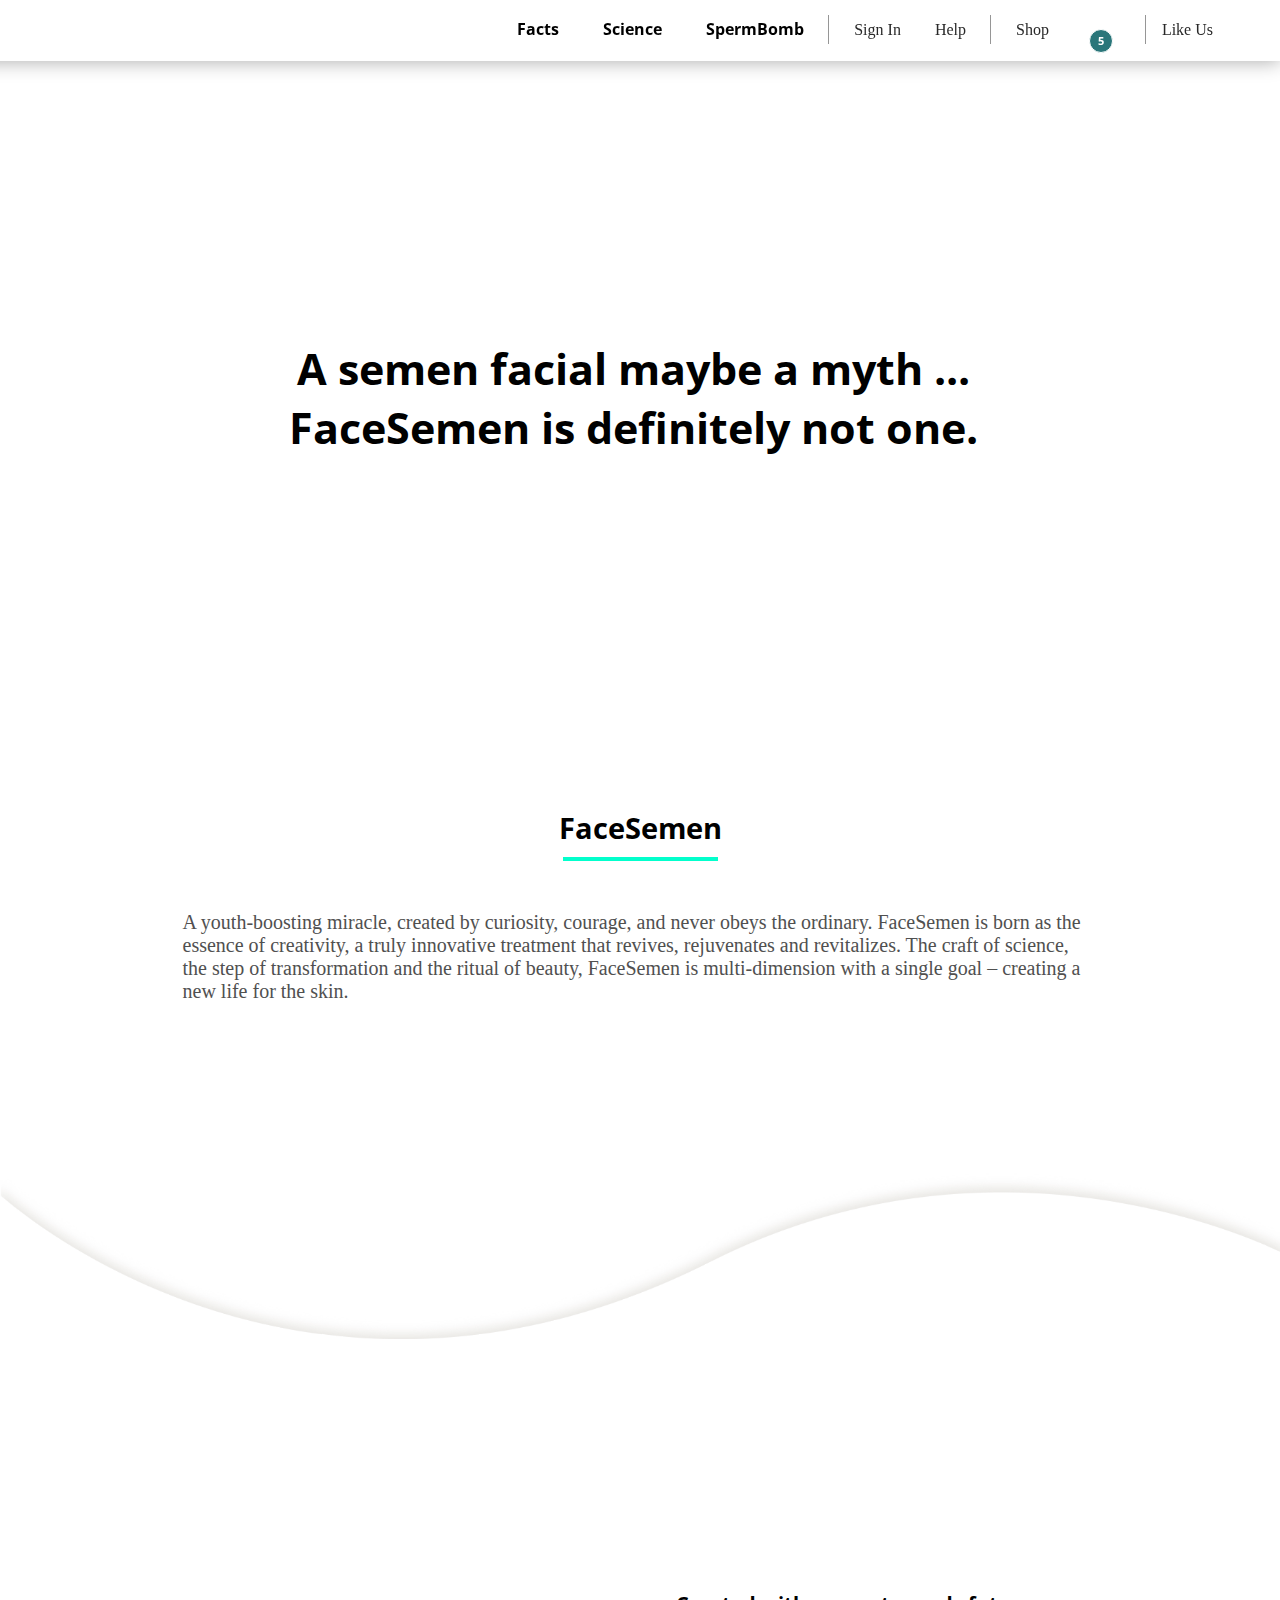
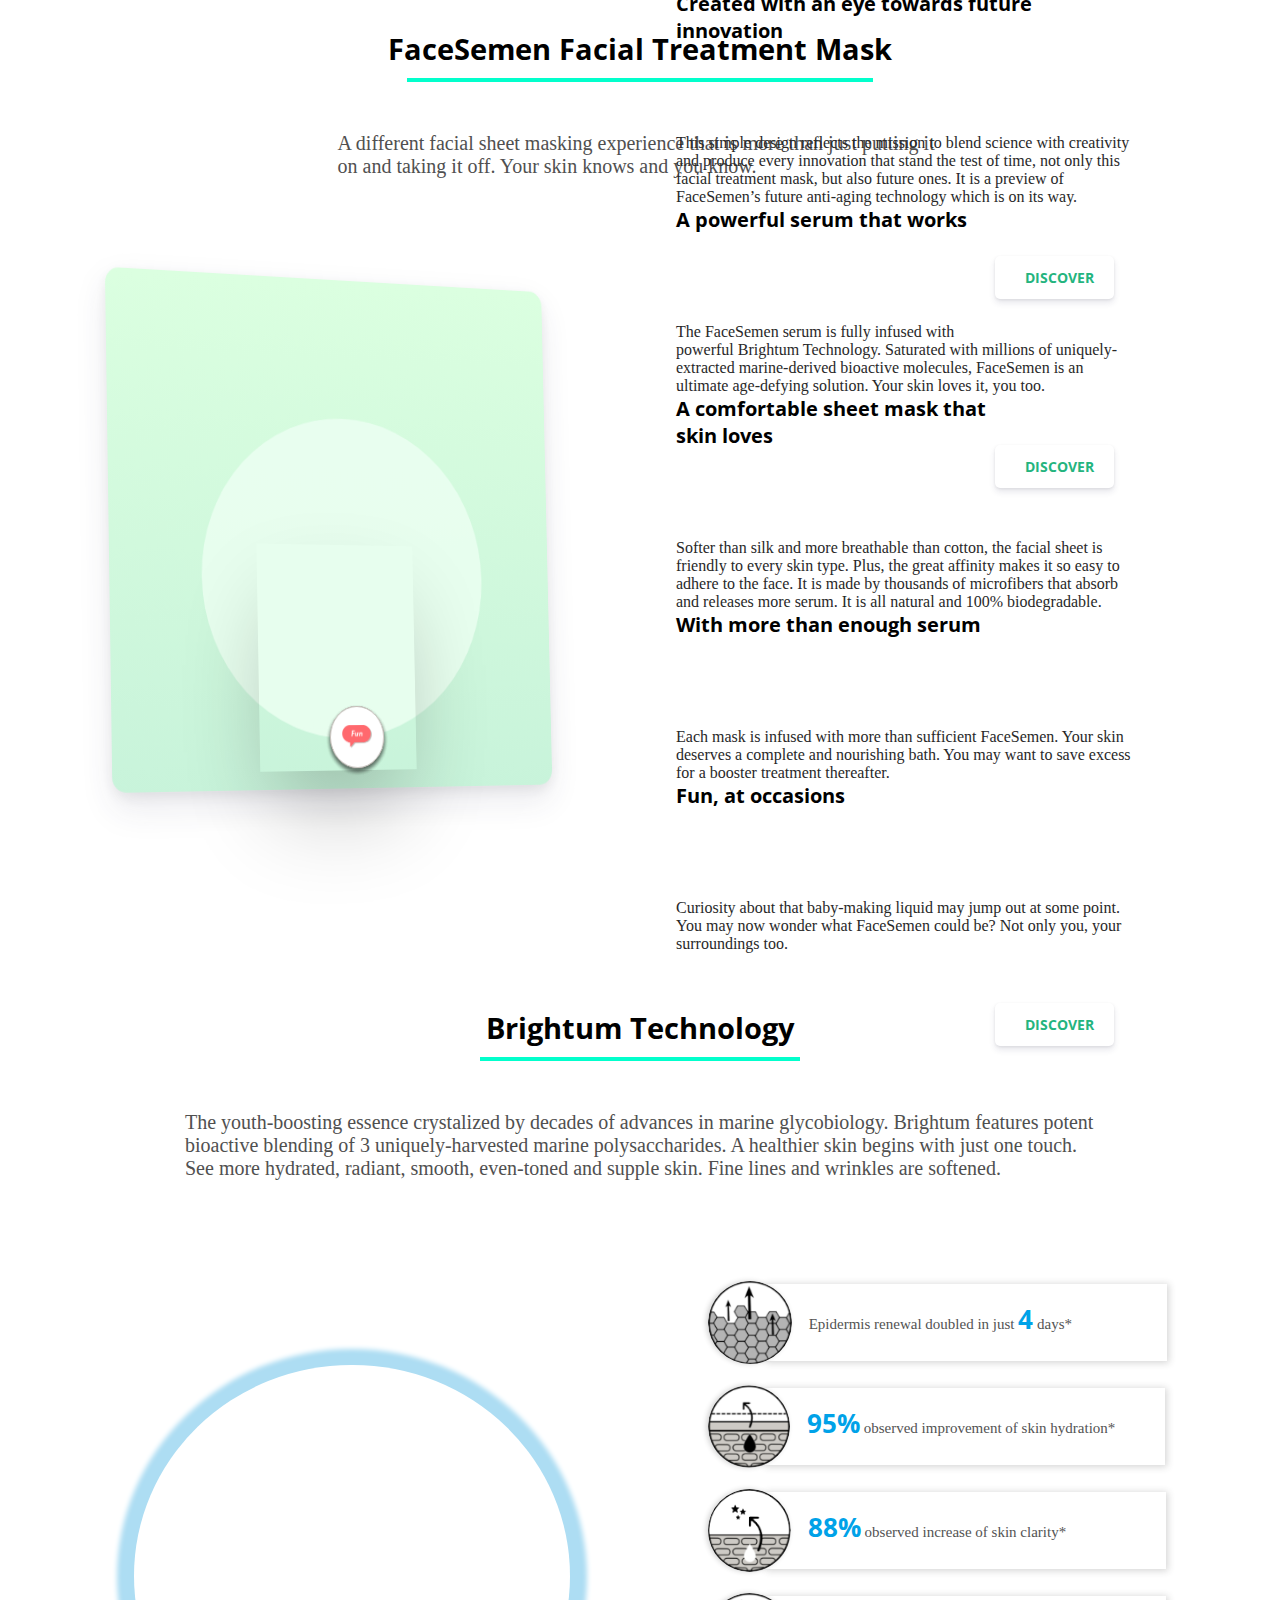
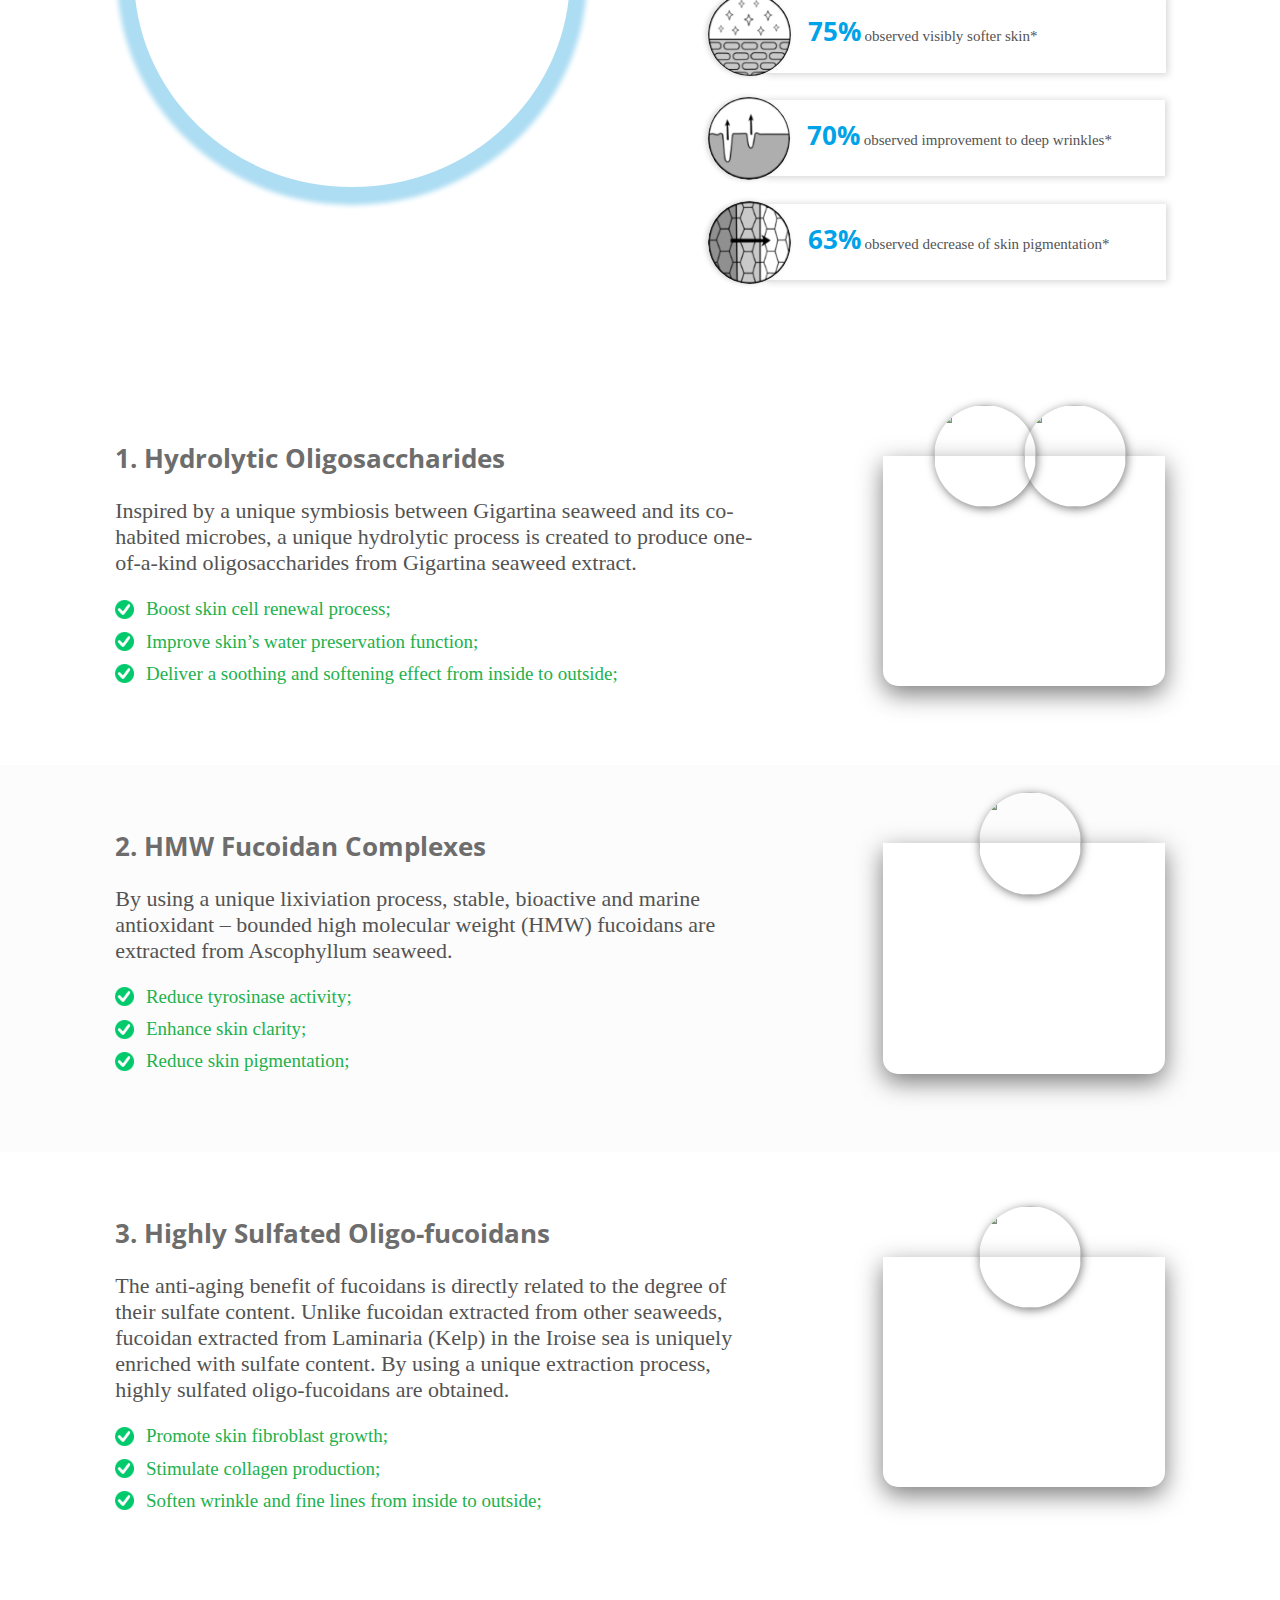
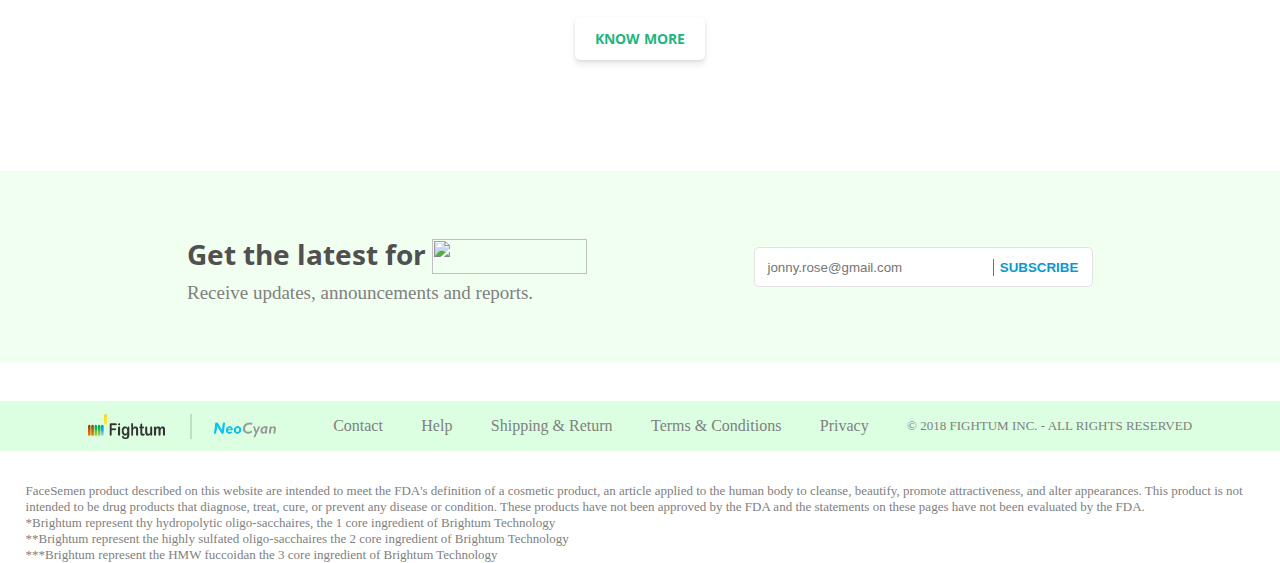
==== index.html @ fb332a94 "Added menu" ====
<html>
<head>
    <title>Face Semen</title>
    <meta charset="utf-8">
    <meta name="viewport" content="width=device-width, initial-scale=1">
    <link href="css/style.css" rel="stylesheet">
    <link href="css/hamburgers.css" rel="stylesheet">
    <link href="https://fonts.googleapis.com/css?family=Fjalla+One|Open+Sans" rel="stylesheet">
    <link rel="stylesheet" href="https://use.fontawesome.com/releases/v5.3.1/css/all.css"
          integrity="sha384-mzrmE5qonljUremFsqc01SB46JvROS7bZs3IO2EmfFsd15uHvIt+Y8vEf7N7fWAU" crossorigin="anonymous">
    <link rel="stylesheet" type="text/css" href="slick/slick.css"/>
    <link rel="stylesheet" type="text/css" href="slick/slick-theme.css"/>
</head>
<body>
    <div class="desktop">
        <header>
            <div class="logo"></div>
            <div class="navigation">
                <ul class="menu">
                    <li><a href="#">Facts</a></li>
                    <li><a href="#">Science</a></li>
                    <li><a href="#">SpermBomb</a></li>
                    <li class="menu-separator"></li>
                    <li><a href="#">Sign In</a></li>
                    <li><a href="#">Help</a></li>
                    <li class="menu-separator"></li>
                    <li><a href="#">Shop<span class="icon bag-icon"><span class="number-of-items-in-bag">5</span></span></a></li>
                    <li class="menu-separator"></li>
                    <li><a class="dropdown-btn">Like Us<span class="icon heart-icon"></span></a></li>
                </ul>
                <div class="dropdown-content">
                    <div class="dropdown-content-share-it">
                        <div>Like us? Share with your friends!</div>
                        <div class="share-it-icons">
                            <a href="#" class="media-icon facebook-icon"></a>
                            <a href="#" class="media-icon twitter-icon"></a>
                            <a href="#" class="media-icon google-icon"></a>
                            <a href="#" class="media-icon pinterest-icon"></a>
                        </div>
                    </div>
                    <div class="dropdown-content-subscribe">
                        <h2>Let's keep in touch</h2>
                        <p>Be the first to know about our promotions, innovations and updates.</p>
                        <input type="email" placeholder="your email address" id="email">
                        <button class="subscribe-btn">Subscribe</button>
                    </div>
                </div>
            </div>
        </header>
        <div class="section-1">
            <div class="section-1-text">
                <div>
                    A semen facial maybe a myth ...
                </div>
                <div>
                    FaceSemen is definitely not one.
                </div>
            </div>
            <div class="facial-sheet-img"></div>
        </div>
        <div class="section-2">
            <div class="section-2-text">
                <div class="section-header">FaceSemen</div>
                <div class="section-separator"></div>
                <p class="section-abstract">A youth-boosting miracle, created by curiosity, courage, and never obeys the
                    ordinary. FaceSemen is born as the essence of creativity, a truly innovative treatment that revives,
                    rejuvenates and revitalizes. The craft of science, the step of transformation and the ritual of beauty,
                    FaceSemen is multi-dimension with a single goal – creating a new life for the skin.</p>
            </div>
            <div class="bubbles">
                <div class="bubble bubble_1 big_bubble">Improve skin<br>hydration</div>
                <div class="bubble bubble_2 big_bubble">Enhance skin<br>barrier function</div>
                <div class="bubble bubble_3 small_bubble">Recapture<br>luminosity</div>
                <div class="bubble bubble_4 small_bubble">Strengthen<br>skin health</div>
                <div class="bubble bubble_5 big_bubble">Soften fine lines<br>& wrinkles</div>
                <div class="bubble bubble_6 small_bubble">Boost skin<br>renewal</div>
                <div class="bubble bubble_7 small_bubble">Even skin<br>tone</div>
                <div class="bubble bubble_8 small_bubble">Refine skin<br>texture</div>
            </div>
        </div>
        <div class="section-3">
            <div class="section-3-text">
                <div class="section-header">FaceSemen Facial Treatment Mask</div>
                <div class="section-separator"></div>
                <p class="section-abstract">A different facial sheet masking experience that is more than just putting it on and
                    taking it off. Your skin knows and you know.</p>
            </div>
            <div class="section-3-content">
                <div class="board board-bubbles-right board-bubbles-left">
                    <p class="board-text"></p>
                    <div class="facial-sheet-on-board-img bubbles-right bubble-left"></div>
                    <div class="elements-border"></div>
                    <div class="elements">
                        <div class="layer-1">
                            <div class="circle-element circle-element-1"></div>
                        </div>
                        <div class="layer-2">
                            <div class="circle-element circle-element-2"></div>
                        </div>
                        <div class="layer-3">
                            <div class="circle-element circle-element-3"></div>
                        </div>
                        <div class="layer-4">
                            <div class="circle-element circle-element-4"></div>
                        </div>
                        <div class="layer-5">
                            <div class="circle-element circle-element-5"></div>
                        </div>
                    </div>
                </div>
                <div class="slider">
                    <button class="slider-prev-btn"><i class="fas fa-angle-left"></i></button>
                    <div class="slides">
                        <div class="slide">
                            <div class="slide-header">
                                <div class="slide-title">Created with an eye towards future innovation</div>
                            </div>
                            <div class="slide-img slide1-img"></div>
                            <div class="slide-description">This simple design reflects the mission to blend science with
                                creativity and produce every innovation that stand the test of time, not only this facial
                                treatment mask, but also future ones. It is a preview of FaceSemen’s future anti-aging
                                technology which is on its way.
                            </div>
                            <a class="discover-btn" href="#"><i class="fas fa-book"></i> Discover</a>
                        </div>
                        <div class="slide">
                            <div class="slide-header">
                                <div class="slide-title">A powerful serum that works</div>
                            </div>
                            <div class="slide-img slide2-img"></div>
                            <div class="slide-description">The FaceSemen serum is fully infused with powerful Brightum
                                Technology. Saturated with millions of uniquely-extracted marine-derived bioactive molecules,
                                FaceSemen is an ultimate age-defying solution. Your skin loves it, you too.
                            </div>
                            <a class="discover-btn" href="#"><i class="fas fa-book"></i> Discover</a>
                        </div>
                        <div class="slide">
                            <div class="slide-header">
                                <div class="slide-title">A comfortable sheet mask that skin loves</div>
                            </div>
                            <div class="slide-img slide3-img"></div>
                            <div class="slide-description">Softer than silk and more breathable than cotton, the facial sheet is
                                friendly to every skin type. Plus, the great affinity makes it so easy to adhere to the face. It
                                is made by thousands of microfibers that absorb and releases more serum. It is all natural and
                                100% biodegradable.
                            </div>
                        </div>
                        <div class="slide">
                            <div class="slide-header">
                                <div class="slide-title">With more than enough serum</div>
                            </div>
                            <div class="slide-img slide4-img"></div>
                            <div class="slide-description">Each mask is infused with more than sufficient FaceSemen. Your skin
                                deserves a complete and nourishing bath. You may want to save excess for a booster treatment
                                thereafter.
                            </div>
                        </div>
                        <div class="slide">
                            <div class="slide-header">
                                <div class="slide-title">Fun, at occasions</div>
                            </div>
                            <div class="slide-img slide5-img"></div>
                            <div class="slide-description">Curiosity about that baby-making liquid may jump out at some point.
                                You may now wonder what FaceSemen could be? Not only you, your surroundings too.
                            </div>
                            <a class="discover-btn" href="#"><i class="fas fa-book"></i> Discover</a>
                        </div>
                    </div>
                    <button class="slider-next-btn"><i class="fas fa-angle-right"></i></button>
                </div>
            </div>
        </div>
        <div class="section-4">
            <div class="section-4-text">
                <div class="section-header">Brightum Technology</div>
                <div class="section-separator"></div>
                <p class="section-abstract">
                    The youth-boosting essence crystalized by decades of advances in
                    marine glycobiology.
                    Brightum features potent bioactive blending of 3 uniquely-harvested marine polysaccharides.
                    A healthier skin begins with just one touch. See more hydrated, radiant, smooth, even-toned and supple
                    skin.
                    Fine lines and wrinkles are softened.
                </p>
            </div>
            <div class="main_block">
                <div style="width: 40vw;" class="slickPrev">
                    <div class="info"><img src="img/secondInfo.png"><span><p>Epidermis renewal doubled in just <em>4</em> days*</p></span>
                    </div>
                    <div class="info"><img
                            src="img/3info.png"><span><p><em>95%</em> observed improvement of skin hydration*</p></span></span>
                    </div>
                    <div class="info"><img
                            src="img/firstInfo.png"><span><p><em>88%</em> observed increase of skin clarity*</p></span>
                    </div>
                    <div class="info"><img
                            src="img/5info.png"><span><p><em>75%</em> observed visibly softer skin*</p></span></div>
                    <div class="info"><img
                            src="img/6info.png"><span><p><em>70%</em> observed improvement to deep wrinkles*</p></span>
                    </div>
                    <div class="info"><img
                            src="img/7info.png"><span><p><em>63%</em> observed decrease of skin pigmentation*</p></span>
                    </div>
                </div>
                <div class="videocontainer">
                    <video class="video" loop autoplay>
                        <source src="img/videos.mov" type='video/ogg; codecs="theora, vorbis"'>
                    </video>
                </div>
            </div>
            <div class="first_block">
                <div class="content_block">
                    <div class="number-block">
                        <h1>1. Hydrolytic Oligosaccharides</h1>
                    </div>
                    <p>Inspired by a unique symbiosis between Gigartina seaweed and its co-habited microbes,
                        a unique hydrolytic process is created to
                        produce one-of-a-kind oligosaccharides from Gigartina seaweed extract.</p>
                    <ul>
                        <li><img src="img/checkbox.png">Boost skin cell renewal process;</li>
                        <li><img src="img/checkbox.png">Improve skin’s water preservation function;</li>
                        <li><img src="img/checkbox.png">Deliver a soothing and softening effect from inside to outside;</li>
                    </ul>
                </div>
                <div class="imgblock">
                    <div class="section_content">
                        <div class="first-right-block" >
                            <div class="circle1">
                                <img src="img/2.png"/>
                                <img src="img/1.png"/>
                            </div>
                        </div>
                    </div>
                </div>
            </div>
            <div class="second_block">
                <div class="content_block">
                    <div class="number-block">
                        <h1>2. HMW Fucoidan Complexes </h1>
                    </div>
                    <p>By using a unique lixiviation process, stable,
                        bioactive and marine antioxidant – bounded high molecular weight (HMW)
                        fucoidans are extracted from Ascophyllum seaweed. </p>
                    <ul>
                        <li><img src="img/checkbox.png">Reduce tyrosinase activity;</li>
                        <li><img src="img/checkbox.png">Enhance skin clarity;</li>
                        <li><img src="img/checkbox.png">Reduce skin pigmentation;</li>
                    </ul>
                </div>
                <div class="imgblock">
                    <!--<div class="section_content">-->
                        <!--<img src="img/sec1png2.png">-->
                        <!--<p style=" padding-left: 2vw;">High molecular weight fucoidan complexes (up)-->
                            <!--extracted from Ascophyllum seaweed (low) of Atlantic Ocean.</p>-->
                        <!--<div class="circle">-->
                            <!--<img src="img/4.png">-->
                        <!--</div>-->
                    <!--</div>-->
                    <div class="section_content">
                        <div class="two-right-block" >
                            <div class="circle1">
                                <img src="img/4.png"/>
                            </div>
                        </div>
                    </div>
                </div>
            </div>
            <div class="third_block">
                <div class="content_block">
                    <div class="number-block">
                        <h1>3. Highly Sulfated Oligo-fucoidans</h1>
                    </div>
                    <p>The anti-aging benefit of fucoidans is directly related to the degree of their sulfate content.
                        Unlike fucoidan extracted from other seaweeds, fucoidan extracted from Laminaria (Kelp) in the
                        Iroise
                        sea is uniquely enriched with sulfate content.
                        By using a unique extraction process, highly sulfated oligo-fucoidans are obtained. </p>
                    <ul>
                        <li><img src="img/checkbox.png">Promote skin fibroblast growth;</li>
                        <li><img src="img/checkbox.png">Stimulate collagen production;</li>
                        <li><img src="img/checkbox.png">Soften wrinkle and fine lines from inside to outside;</li>
                    </ul>
                </div>
                <div class="imgblock">
                    <!--<div class="section_content">-->
                        <!--<div>-->
                            <!--<img src="img/t.png">-->
                            <!--<p style="-->
            <!--padding-left: 2vw;">Highly sulfated oligo-fucoidans (up) from-->
                                <!--Laminaria seaweed (low) of the Iroise sea. </p>-->
                        <!--</div>-->
                        <!--<div class="circle">-->
                            <!--<img src="img/6.png">-->
                        <!--</div>-->
                    <!--</div>-->
                    <div class="section_content">
                        <div class="three-right-block" >
                            <div class="circle1">
                                <img src="img/6.png"/>
                            </div>
                        </div>
                    </div>
                </div>
            </div>
            <div class="know-more">
                <a class="know-more-btn" href="#"><i class="fas fa-book"></i> Know more</a>
            </div>
        </div>
        <div class="footer">
            <div class="contact-us">
                <div class="subscribe-footer">
                    <div class="label">
                        <div>
                            <p>Get the latest for</p>
                            <img src="img/logo.png">
                        </div>
                        <div>
                            <span>Receive updates, announcements and reports.</span>
                        </div>
                    </div>
                    <div class="form">
                        <input class="email" type="email" placeholder="jonny.rose@gmail.com">
                        <input class="btn-footer" type="button" value="Subscribe">
                    </div>
                </div>
            </div>
            <div class="figthun-section">
                <div class="footer-navigation">
                    <div class="footer-logo">
                        <img src="img/fightm.png">
                        <img src="img/NeoCyan.png">
                    </div>
                    <div class="navigation_footer">
                        <ul>
                            <li><a href="#">Contact</a></li>
                            <li><a href="#">Help</a></li>
                            <li><a href="#">Shipping & Return</a></li>
                            <li><a href="#">Terms & Conditions</a></li>
                            <li><a href="#">Privacy</a></li>
                        </ul>
                    </div>
                    <div class="reserved">
                        <span>&copy; 2018 Fightum Inc. -  All rights reserved  </span>
                    </div>
                </div>
                <div class="description">
                    <p>FaceSemen product described on this website are intended to meet the FDA's definition of a cosmetic
                        product, an article applied to the human body to cleanse, beautify, promote attractiveness, and
                        alter
                        appearances.
                        This product is not intended to be drug products that diagnose, treat, cure, or prevent any disease
                        or
                        condition.
                        These products have not been approved by the FDA and the statements on these pages have not been
                        evaluated by the FDA.
                        <br>*Brightum represent thy hydropolytic oligo-sacchaires, the 1 core ingredient of Brightum
                        Technology
                        <br>**Brightum represent the highly sulfated oligo-sacchaires the 2 core ingredient of Brightum
                        Technology
                        <br>***Brightum represent the HMW fuccoidan the 3 core ingredient of Brightum Technology
                    </p>
                </div>
            </div>
        </div>
    </div>
    <div class="mobile">
        <header>
            <button class="menu-btn hamburger" type="button">
                <span class="hamburger-box">
                    <span class="hamburger-inner"></span>
                </span>
            </button>
            <div class="logo"></div>
            <div class="right-menu">

            </div>
        </header>
    </div>
    <script src="js/jquery-1.11.0.min.js"></script>
    <script src="js/jquery.cycle.lite.js"></script>
    <script type="text/javascript" src="slick/slick.js"></script>
    <script src="js/script.js"></script>
</body>
</html>
---- css/style.css ----
@media screen and (min-width: 768px) {  
    .mobile {
        display: none;
    }

    @font-face {
        font-family: Open Sans;
        src: url('../css/fonts/Open Sans.ttf');
    }

    body {
        height: 1000px;
        margin: 0;
        font-family: 'Open Sans';
        overflow-x: hidden;
    }

    header {
        padding: 8px 12px 8px 10px;
        width: 100%;
        display: flex;
        justify-content: space-between;
        position: fixed;
        top: 0;
        right: 0;
        /* border-bottom: 5px solid #dcffe1; */
        -webkit-box-shadow: 0px 1px 18px 0px rgba(0,0,0,0.32);
        -moz-box-shadow: 0px 1px 18px 0px rgba(0,0,0,0.32);
        box-shadow: 0px 1px 18px 0px rgba(0,0,0,0.32);
        background-color: #ffffff;
        z-index: 100;
    }

    .menu {
        padding: 0;
        font-family: 'Open Sans';
        font-size: 16px;
        text-decoration: none;
        list-style: none;
        margin: 10px -55px 10px 0;
    }

    .menu li {
        display: inline;
    }

    .menu li a {
        text-decoration: none;
        cursor: pointer;
    }

    .menu li:nth-child(-n + 3) a {
        color: #000000;
    }

    .menu li:nth-child(5) a, .menu li:nth-child(6) a, .menu li:nth-child(8) a, .menu li:nth-child(10) a {
        color: #282828;
    }

    @media screen and (min-width: 1000px) {
        .heart-icon {
            padding: 10px 42px;
        }

        .bag-icon {
            padding: 10px 20px;
        }

        .menu li:nth-child(10) {
            padding: 12px 16px;
        }
        
        .menu li:nth-child(-n + 3) {
            padding: 12px 20px;
        }
        
        .menu li:nth-child(5), .menu li:nth-child(6), .menu li:nth-child(8){
            padding: 12px 15px;
        }
    }

    @media screen and (max-width: 1000px) {
        .heart-icon {
            padding: 10px 35px;
            margin-right: 10px;
        }

        .bag-icon {
            padding: 10px 5px;
        }

        .menu li:nth-child(10) {
            padding: 12px 4px;
        }
        
        .menu li:nth-child(-n + 3) {
            padding: 12px 4px;
        }
        
        .menu li:nth-child(5), .menu li:nth-child(6), .menu li:nth-child(8){
            padding: 12px 4px;
        }
    }

    @media screen and (max-width: 1040px) {
        header {
            justify-content: flex-end;
        }

        .logo {
            display: none;
        }
    }

    .menu li a:hover {
        color: #6f6f6f;
    }

    .menu li:nth-of-type(-n+3) a {
        font-weight: bold;
    }

    .menu-separator {
        border-left: 1px solid #969696;
        padding: 6px 0;
    }

    .menu li:nth-child(4) {
        margin: 0 10px 0 0px;
    }

    .menu li:nth-child(7) {
        margin: 0 10px 0 5px;
    }

    .menu li:nth-child(9) {
        margin: 0 0px 0 3px;
    }

    .logo {
        margin-top: 3px;
        margin-left: 50px;
        width: 192px;
        height: 38px;
        background-repeat: no-repeat;
        background-image: url("../img/logo.png");
        background-size: contain;
    }

    .icon {
        background-size: contain;
        background-repeat: no-repeat;
        background-position-y: center;
        margin-left: 10px;
    }

    @media screen and (max-width: 1010px) {
        .menu li a {
            padding: 12px 10px;
        }
    }

    .icon:hover {
        opacity: 0.55;
    }

    .bag-icon {
        background-position-x: center;
        background-image: url("../img/bag.png");
    }

    .number-of-items-in-bag {
        position: relative;
        bottom: -10px;
        right: -10px;
        display: inline-flex;
        background-color: rgb(42, 118, 122);
        color: #ffffff;
        border: 1px solid #ffffff;
        font-weight: bold;
        font-size: 11px;
        flex-direction: column-reverse;
        width: 22px;
        height: 22px;
        border-radius: 50%;
        align-items: center;
        text-align: center;
        justify-content: center;
    }

    .heart-icon {
        background-image: url("../img/heart.png");
    }

    .media-icon {
        font-size: 0;
        background-size: cover;
        background-repeat: no-repeat;
        background-position-y: center;
        padding: 20px;
        margin-right: 7px;
        margin-top: 20px;
    }

    .media-icon:hover {
        opacity: 0.9;
    }

    .facebook-icon {
        background-image: url("../img/facebook_icon.png");
    }

    .twitter-icon {
        background-image: url("../img/twitter_icon.png");
    }

    .google-icon {
        background-image: url("../img/google_icon.png");
    }

    .pinterest-icon {
        background-image: url("../img/pinterest_icon.png");
    }

    .dropdown-content {
        display: none;
        margin-top: 12px;
        right: 0;
        position: absolute;
        width: 295px;
        height: 395px;
        -webkit-box-shadow: -12px 19px 82px -19px rgba(0, 0, 0, 0.75);
        -moz-box-shadow: -12px 19px 82px -19px rgba(0, 0, 0, 0.75);
        box-shadow: -12px 19px 82px -19px rgba(0, 0, 0, 0.75);
    }

    .dropdown-content-share-it {
        background-color: #dff0f8;
        padding: 20px 20px 30px 20px;
        font-size: 15px;
    }

    .share-it-icons {
        display: flex;
        justify-content: center;
    }

    .dropdown-content-subscribe {
        background-color: #ffffff;
        display: flex;
        flex-direction: column;
        align-content: center;
        padding: 30px 15px;
    }

    .dropdown-content-subscribe h2 {
        font-family: 'Fjalla One';
        text-transform: uppercase;
        font-size: 22px;
        text-align: center;
        margin: 0;
    }

    .dropdown-content-subscribe p {
        text-align: center;
        font-size: 14px;
    }

    .dropdown-content-subscribe input {
        background-color: #e9eafe;
        text-align: center;
        padding: 10px;
        border: none;
        outline: none;
        margin-top: 12px;
    }

    .subscribe-btn {
        background-color: #0898d3;
        font-family: 'Fjalla One';
        text-transform: uppercase;
        font-size: 20px;
        padding: 5px;
        color: #ffffff;
        border-radius: 20px;
        border: none;
        margin: 30px 45px 0 45px;
        outline: none;
    }

    .subscribe-btn:hover {
        opacity: 0.9;
        cursor: pointer;
    }

    .section-1 {
        margin-top: 40px;
        width: 100%;
        z-index: 2;
    }

    .facial-sheet-img {
        background-image: url("../img/facial_sheet.png");
        position: absolute;
        z-index: 2;
        left: 34.5vw;
        background-size: cover;
        width: 30vw;
        height: 39.5vw;
        animation: float 6s ease-in-out infinite;
    }

    @media screen and (min-width: 1400px) {
        .section-1 {
            height: 720px;
            background-position-y: bottom;
        }
    }

    @media screen and (max-width: 1400px) {
        .section-1 {
            background-position-y: bottom;
            height: 45vw;
        }
    }

    @keyframes float {
        0% {
            transform: translatey(0px);
        }
        50% {
            transform: translatey(-20px);
        }
        100% {
            transform: translatey(0px);
        }
    }

    .section-1-text {
        position: absolute;
        font-family: 'Open Sans';
        color: #000000;
        font-weight: bold;
        font-size: 43px;
        top: 26.5vw;
        z-index: 3;
    }

    .section-1-text div {
        text-align: center;
        width: 99vw;
    }

    .selected-words {
        /* color: #02ffcc; */
        color: #00a4f1;
        text-shadow: 4px 4px 4px #B3B5B4;
    }

    .section-2 {
        padding: 15vw 0 220px 0;
        background-color: #ffffff;
        width: 100%;
        max-width: 100vw;
        display: flex;
        flex-direction: column;
        align-items: center;
        overflow: hidden;
    }

    .bubbles {
        background-image: url("../img/wave_line.png");
        background-size: contain;
        background-repeat: no-repeat;
        background-position-y: top;
        width: 100vw;
        height: 23.9vw;
    }

    .bubble {
        user-select: none;
        display: none;
        position: absolute;
        left: 0;
        top: 0;
        text-align: center;
        justify-content: center;
        align-items: center;
        color: #000000;
        font-family: "Open Sans";
        font-weight: bold;
        font-size: 17px;
        background-size: contain;
        background-repeat: no-repeat;
        background-position: -2px -2px;
        background-size: 102%;
        border-radius: 50%;
        box-shadow: -12px 19px 82px -19px rgba(0, 0, 0, 0.75);
        z-index: 1;
    }

    .bubble_1 {
        background-image: url("../img/bubble_1.png");
    }

    .bubble_2 {
        background-image: url("../img/bubble_2.png");
    }

    .bubble_3 {
        background-image: url("../img/bubble_3.png");
    }

    .bubble_4 {
        background-image: url("../img/bubble_4.png");
    }

    .bubble_5 {
        background-image: url("../img/bubble_5.png");
    }

    .bubble_6 {
        background-image: url("../img/bubble_6.png");
    }

    .bubble_7 {
        background-image: url("../img/bubble_7.png");
    }

    .bubble_8 {
        background-image: url("../img/bubble_8.png");
    }

    .bubble_9 {
        background-image: url("../img/bubble_9.png");
    }

    .section-2-text {
        display: flex;
        align-items: center;
        flex-direction: column;
        font-family: 'Open Sans';
        margin-bottom: 80px;
    }

    .section-2 .section-separator {
        width: 155px;
    }

    @media screen and (max-width: 1200px) {
        .section-2-text {
            width: 700px;
        }

        .section-4-text {
            width: 700px;
        }

        .facial-sheet-img {
            top: 14vw;
        }
    }

    @media screen and (min-width: 1200px) {
        .section-2-text {
            width: 915px;
        }

        .section-4-text {
            width: 910px;
        }
        .facial-sheet-img {
            top: 10vw;
        }
    }

    .section-header {
        font-weight: bold;
        font-size: 29px;
        color: #000000;
        margin-bottom: 0px;
    }

    .section-abstract {
        font-size: 20px;
        color: #505050;
    }

    .section-separator {
        background-color: #02ffcc;
        height: 4px;
        margin: 10px 0px 30px 0px;
    }

    @media screen and (min-width: 1280px) {

        .big_bubble {
            width: 190px;
            height: 190px;
        }

        .small_bubble {
            width: 160px;
            height: 160px;
        }
    }

    @media screen and (min-width: 1000px) and (max-width: 1280px) {
        .big_bubble {
            width: 160px;
            height: 160px;
        }

        .small_bubble {
            width: 130px;
            height: 130px;
        }
    }

    @media screen and (max-width: 1000px) {

        .big_bubble {
            width: 125px;
            height: 125px;
        }

        .small_bubble {
            width: 100px;
            height: 100px;
        }
    }

    .section-3 {
        padding-bottom: 50px;
        background-color: #ffffff;
        display: flex;
        flex-direction: column;
        align-items: center;
    }

    .section-3-text {
        display: flex;
        align-items: center;
        flex-direction: column;
        width: 730px;
        font-family: 'Open Sans';
    }

    .section-3 .section-separator {
        width: 466px;
    }

    .section-3-text > p {
        width: 605px;
        margin-bottom: 100px;
    }

    .section-3-content {
        display: flex;
        flex-direction: row;
        align-items: center;
    }

    .slider {
        display: flex;
        width: 570px;
        margin-left: 40px;
        height: 330px;
        align-items: center;
    }

    .slides {
        width: 92%;
        margin: 0 5%;
    }

    .slide {
        outline: none;
        margin: 0 5px;
    }

    .slide-header {
        display: flex;
        align-items: center;
    }

    .slide-title {
        font-size: 20px;
        font-weight: bold;
        color: #000000;
    }

    .slide-description {
        font-size: 16px;
        color: #282828;
        padding-right: 10px;
    }

    .slide-img {
        background-repeat: no-repeat;
        background-size: contain;
    }

    .slide1-img {
        background-image: url("../img/slide1_image.png");
        width: 150px;
        height: 48px;
        margin: 21px 0;
    }

    .slide2-img {
        background-image: url("../img/slide2_image.png");
        width: 150px;
        height: 50px;
        margin: 20px 0;
    }

    .slide3-img {
        background-image: url("../img/slide3_image.png");
        width: 170px;
        height: 50px;
        margin: 20px 0;
    }

    .slide4-img {
        background-image: url("../img/slide4_image.png");
        width: 150px;
        height: 40px;
        margin: 25px 0;
    }

    .slide5-img {
        background-image: url("../img/slide5_image.png");
        width: 150px;
        height: 40px;
        margin: 25px 0;
    }

    .discover-btn {
        font-size: 14px;
        float: right;
        margin: 50px 30px 30px 0px;
        padding: 12px 20px;
        text-transform: uppercase;
        font-weight: bold;
        color: #24b47e;
        text-decoration: none;
        background-color: #ffffff;
        border-radius: 5px;
        -webkit-box-shadow: 0 4px 6px rgba(50,50,93,.11), 0 1px 3px rgba(0,0,0,.08);
        box-shadow: 0 4px 6px rgba(50,50,93,.11), 0 1px 3px rgba(0,0,0,.08);
        -moz-box-shadow: 0 4px 6px rgba(50,50,93,.11), 0 1px 3px rgba(0,0,0,.08);
        outline: none;
    }

    .discover-btn:hover {
        animation: 0.2s discover-btn-hover-animation;
        animation-fill-mode: forwards;
    }

    @keyframes discover-btn-hover-animation {
        from {
            transform: translate(0, 0);
            -webkit-box-shadow: 0 4px 6px rgba(50,50,93,.11), 0 1px 3px rgba(0,0,0,.08);
            box-shadow: 0 4px 6px rgba(50,50,93,.11), 0 1px 3px rgba(0,0,0,.08);
            -moz-box-shadow: 0 4px 6px rgba(50,50,93,.11), 0 1px 3px rgba(0,0,0,.08);
        }
        to {
            transform: translate(0, -1px);
            -webkit-box-shadow: 0 5px 8px rgba(50,50,93,.11), 0 2px 20px rgba(0,0,0,.08);
            box-shadow: 0 5px 8px rgba(50,50,93,.11), 0 2px 20px rgba(0,0,0,.08);
            -moz-box-shadow: 0 5px 8px rgba(50,50,93,.11), 0 2px 20px rgba(0,0,0,.08);
        }
    }

    .discover-btn i {
        padding-right: 10px;
    }

    .slider-next-btn, .slider-prev-btn {
        font-size: 20px;
        color: #cfcfcf;
        width: 40px;
        height: 30px;
        background-color: inherit;
        border: inherit;
        outline: none;
        cursor: pointer;
    }

    .slider-prev-btn {
        margin-right: -20px;
    }

    .slider-next-btn {
        margin-left: -20px;
    }

    .slider-next-btn:hover, .slider-prev-btn:hover {
        color: #6d6d6d;
    }

    .board {
        width: 500px;
        height: 510px;
        background-image: linear-gradient(#dbffe0, #afe4d36e);
        background-color: #dbffe0;
        border-radius: 15px;
        display: flex;
        flex-direction: column-reverse;
        align-items: center;
        transform: perspective(3600px) rotateY(29deg) rotateX(4deg) rotate(1deg);
        -webkit-box-shadow: 0 15px 35px rgba(50, 50, 93, .1), 0 5px 15px rgba(0, 0, 0, .07);
        -moz-box-shadow: 0 15px 35px rgba(50, 50, 93, .1), 0 5px 15px rgba(0, 0, 0, .07);
        box-shadow: 0 15px 35px rgba(50, 50, 93, .1), 0 5px 15px rgba(0, 0, 0, .07);
    }

    .board p {
        font-weight: bold;
        height: 36px;
        font-size: 36px;
        position: relative;
        color: #141414;
        transform: translate(0, -400px);
    }

    .section-1 .particle-green {
        opacity: 0;
        position: absolute;
        background-color: rgb(199, 250, 219);
        animation: particle-in-section-1-animation 3s ease-in-out infinite;
        border-radius: 100%;
        z-index: 0;
    }

    .section-1 .particle-blue {
        opacity: 0;
        position: absolute;
        background-color: rgb(209, 244, 253);
        animation: particle-in-section-1-animation 3s ease-in-out infinite;
        border-radius: 100%;
        z-index: 0;
    }

    @keyframes particle-in-section-1-animation {
        0% {
            opacity: 0;
        }
        20% {
            opacity: 1;
        }
        100% {
            opacity: 0;
        }
    }

    .bubbles-right .particle-r {
        opacity: 0;
        position: absolute;
        background-color: rgba(255, 255, 255, 0.507);
        animation: bubbles-right 3s ease-in infinite;
        border-radius: 100%;
    }

    .bubbles-left .particle-l {
        opacity: 0;
        position: absolute;
        background-color: rgba(255, 255, 255, 0.507);
        animation: bubbles-left 3s ease-in infinite;
        border-radius: 100%;
    }

    .board-bubbles-left .particle-ll, .board-bubbles-left .particle-rr {
        opacity: 0;
        position: absolute;
        background-color: rgba(35, 204, 255, 0.192);
        animation: bubbles-right 3s ease-in infinite;
        border-radius: 100%;
    }

    @keyframes bubbles-right {
        0% {
            opacity: 0;
        }
        20% {
            opacity: 1;
            transform: translate(10px, -10px);
        }
        100% {
            opacity: 0;
            transform: translate(40px, -10px);
        }
    }

    @keyframes bubbles-left {
        0% {
            opacity: 0;
        }
        20% {
            opacity: 1;
            transform: translate(-50px, -10px);
        }
        100% {
            opacity: 0;
            transform: translate(10px, -10px);
        }
    }

    .facial-sheet-on-board-img {
        position: relative;
        bottom: -90px;
        background-image: url("../img/facial_sheet.png");
        background-repeat: no-repeat;
        background-position-x: -3px;
        background-size: 104%;
        width: 178px;
        height: 225px;
        z-index: 10;
        -webkit-box-shadow: 0px 50px 99px -15px rgba(0, 0, 0, 0.24);
        -moz-box-shadow: 0px 50px 99px -15px rgba(0, 0, 0, 0.24);
        box-shadow: 0px 50px 99px -15px rgba(0, 0, 0, 0.24);
    }

    .circle-element {
        position: relative;
        width: 60px;
        height: 60px;
        border-radius: 50%;
        background-color: #ffffff;
        background-size: 56%;
        background-position: center;
        background-repeat: no-repeat;
        border: 1px solid #c4c0ba;
        -webkit-box-shadow: 0px 3px 4px 0.2px rgba(0, 0, 0, 0.16);
        -moz-box-shadow: 0px 3px 4px 0.2px rgba(0, 0, 0, 0.16);
        box-shadow: 0px 3px 4px 0.2px rgba(0, 0, 0, 0.16);
    }

    .layer-1 {
        position: absolute;
        display: flex;
        flex-direction: column-reverse;
        animation: 15s rotate-1 ease-in-out infinite;
        width: 40px;
        height: 380px;
        z-index: 1;
    }

    .layer-2 {
        position: absolute;
        display: flex;
        flex-direction: column-reverse;
        animation: 15s rotate-2 ease-in-out infinite;
        width: 40px;
        height: 380px;
        z-index: 2;
    }

    .layer-3 {
        position: absolute;
        display: flex;
        flex-direction: column-reverse;
        animation: 15s rotate-3 ease-in-out infinite;
        width: 40px;
        height: 380px;
        z-index: 3;
    }

    .layer-4 {
        position: absolute;
        display: flex;
        flex-direction: column-reverse;
        animation: 15s rotate-4 ease-in-out infinite;
        animation-fill-mode: none;
        width: 40px;
        height: 380px;
        z-index: 4;
    }

    .layer-5 {
        position: absolute;
        display: flex;
        flex-direction: column-reverse;
        animation: 15s rotate-5 ease-in-out infinite;
        width: 40px;
        height: 380px;
        z-index: 5;
    }

    .elements {
        position: absolute;
        height: 320px;
        width: 320px;
        display: flex;
        transform: translate(60px, -70px);
        border-radius: 50%;
        background-color: #e9fef0ea;
        align-items: center;
        justify-content: center;
        left: 40px;
        bottom: -20px;
        z-index: 1;
    }

    .elements-border {
        position: absolute;
        height: 320px;
        width: 320px;
        left: 40px;
        transform: translate(40px, -70px);
        border-radius: 50%;
        bottom: -20px;
        z-index: 1;
        animation: 15s elements-animation infinite;
    }

    .circle-element-1 {
        background-image: url("../img/circle_img_1.png");
        animation: 15s reverse-rotate-1 ease-in-out infinite;
    }

    .circle-element-2 {
        background-image: url("../img/circle_img_2.png");
        animation: 15s reverse-rotate-2 ease-in-out infinite;
    }

    .circle-element-3 {
        background-image: url("../img/circle_img_3.png");
        animation: 15s reverse-rotate-3 ease-in-out infinite;
    }

    .circle-element-4 {
        background-image: url("../img/circle_img_4.png");
        animation: 15s reverse-rotate-4 ease-in-out infinite;
    }

    .circle-element-5 {
        background-image: url("../img/circle_img_5.png");
        animation: 15s reverse-rotate-5 ease-in-out infinite;
    }
    @keyframes elements-animation {
        0% {
            border: 0px solid rgba(255, 255, 255, 1);
            opacity: 0;
        }
        10% {
            opacity: 1;
            border: 30px solid rgba(255, 255, 255, 0.0);
            transform: translate(40px, -40px);
        }
        10.5% {
            border: 0px solid rgba(255, 255, 255, 0);
            transform: translate(40px, -70px);
        }
        11% {
            border: 0px solid rgba(255, 255, 255, 1);
            transform: translate(40px, -70px);
        }
        20% {
            opacity: 1;
            border: 30px solid rgba(255, 255, 255, 0.0);
            transform: translate(40px, -40px);
        }
        20.5% {
            border: 0px solid rgba(255, 255, 255, 0);
            transform: translate(40px, -70px);
        }
        21% {
            border: 0px solid rgba(255, 255, 255, 1);
            transform: translate(40px, -70px);
        }
        30% {
            opacity: 1;
            border: 30px solid rgba(255, 255, 255, 0.0);
            transform: translate(40px, -40px);
        }
        30.5% {
            border: 0px solid rgba(255, 255, 255, 0);
            transform: translate(40px, -70px);
        }
        31% {
            border: 0px solid rgba(255, 255, 255, 1);
            transform: translate(40px, -70px);
        }
        40% {
            opacity: 1;
            border: 30px solid rgba(255, 255, 255, 0.0);
            transform: translate(40px, -40px);
        }
        40.5% {
            border: 0px solid rgba(255, 255, 255, 0);
            transform: translate(40px, -70px);
        }
        41% {
            border: 0px solid rgba(255, 255, 255, 1);
            transform: translate(40px, -70px);
        }
        50% {
            opacity: 1;
            border: 30px solid rgba(255, 255, 255, 0.0);
            transform: translate(40px, -40px);
        }
        50.5% {
            border: 0px solid rgba(255, 255, 255, 0);
            transform: translate(40px, -70px);
        }
        51% {
            border: 0px solid rgba(255, 255, 255, 1);
            transform: translate(40px, -70px);
        }
        60% {
            opacity: 1;
            border: 30px solid rgba(255, 255, 255, 0.0);
            transform: translate(40px, -40px);
        }
        60.5% {
            border: 0px solid rgba(255, 255, 255, 0);
            transform: translate(40px, -70px);
        }
        61% {
            border: 0px solid rgba(255, 255, 255, 1);
            transform: translate(40px, -70px);
        }
        70% {
            opacity: 1;
            border: 30px solid rgba(255, 255, 255, 0.0);
            transform: translate(40px, -40px);
        }
        70.5% {
            border: 0px solid rgba(255, 255, 255, 0);
            transform: translate(40px, -70px);
        }
        71% {
            border: 0px solid rgba(255, 255, 255, 1);
            transform: translate(40px, -70px);
        }
        80% {
            opacity: 1;
            border: 30px solid rgba(255, 255, 255, 0.0);
            transform: translate(40px, -40px);
        }
        80.5% {
            border: 0px solid rgba(255, 255, 255, 0);
            transform: translate(40px, -70px);
        }
        81% {
            border: 0px solid rgba(255, 255, 255, 1);
            transform: translate(40px, -70px);
        }
        90% {
            border: 0px solid rgba(255, 255, 255, 0);
            transform: translate(40px, -70px);
            opacity: 1;
        }
        90.5% {
            border: 0px solid rgba(255, 255, 255, 0);
            transform: translate(40px, -70px);
        }
        91% {
            border: 0px solid rgba(255, 255, 255, 1);
            transform: translate(40px, -70px);
        }
        100% {
            border: 0px solid rgba(255, 255, 255, 0);
            transform: translate(40px, -70px);
            opacity: 0;
        }
    }

    @keyframes rotate-1 {
        10% {
            transform: rotate(-297deg);
        }
        60% {
            transform: rotate(-297deg);
        }
    }

    @keyframes rotate-2 {
        10% {
            transform: rotate(0deg);
        }
        20% {
            transform: rotate(-240deg);
        }
        60% {
            transform: rotate(-240deg);
        }
    }

    @keyframes rotate-3 {
        20% {
            transform: rotate(0deg);
        }
        30% {
            transform: rotate(-180deg);
        }
        60% {
            transform: rotate(-180deg);
        }
    }

    @keyframes rotate-4 {
        30% {
            transform: rotate(0deg);
        }
        40% {
            transform: rotate(-120deg);
        }
        60% {
            transform: rotate(-120deg);
        }
    }

    @keyframes rotate-5 {
        40% {
            transform: rotate(0deg);
        }
        50% {
            transform: rotate(-60deg);
        }
        60% {
            transform: rotate(-60deg);
        }
    }

    @keyframes reverse-rotate-1 {
        10% {
            transform: rotate(297deg);
        }
        60% {
            transform: rotate(297deg);
        }
    }

    @keyframes reverse-rotate-2 {
        10% {
            transform: rotate(0deg);
        }
        20% {
            transform: rotate(240deg);
        }
        60% {
            transform: rotate(240deg);
        }
    }

    @keyframes reverse-rotate-3 {
        20% {
            transform: rotate(0deg);
        }
        30% {
            transform: rotate(180deg);
        }
        60% {
            transform: rotate(180deg);
        }
    }

    @keyframes reverse-rotate-4 {
        30% {
            transform: rotate(0deg);
        }
        40% {
            transform: rotate(120deg);
        }
        60% {
            transform: rotate(120deg);
        }
    }

    @keyframes reverse-rotate-5 {
        40% {
            transform: rotate(0deg);
        }
        50% {
            transform: rotate(60deg);
        }
        60% {
            transform: rotate(60deg);
        }
    }

    .first_block {
        display: flex;
        margin-top: 12vw;
        justify-content: center;
        align-items: center;
        width: 100vw;
    }

    .second_block {
        display: flex;
        margin-top: 5vw;
        justify-content: center;
        align-items: center;
        width: 100vw;
        padding-top: 5vw;
        padding-bottom: 5vw;
        background: rgb(252,252,252);
    }

    .third_block {
        padding-top: 5vw;
        width: 100vw;
        align-items: center;
        display: flex;
        justify-content: center;
    }

    .first_block span {
        border: 1px solid;
        font-size: 38px;
        border-radius: 100% 100% 100%;
        padding-left: 18px;
        padding-right: 18px;
        padding-top: 3px;
        padding-bottom: 3px;
        background: rgb(234, 255, 237);
    }

    .second_block span {
        border: 1px solid;
        font-size: 38px;
        border-radius: 100% 100% 100%;
        padding-left: 18px;
        padding-right: 18px;
        padding-top: 3px;
        padding-bottom: 3px;
        background: rgb(234, 255, 237);
    }

    .third_block span {
        border: 1px solid;
        font-size: 38px;
        border-radius: 100% 100% 100%;
        padding-left: 18px;
        padding-right: 18px;
        padding-top: 3px;
        padding-bottom: 3px;
        background: rgb(234, 255, 237);

    }

    .section-4-text {
        display: flex;
        align-items: center;
        justify-content: center;
        flex-direction: column;
        font-size: 1.5vw;
    }

    .section-4-text .section-separator {
        width: 320px;
    }

    .main_block {
        margin-top: 5vw;
        display: flex;
        flex-direction: row-reverse;
        justify-content: space-around;
        align-items: center;

    }

    .main_block h1 {
        color: rgb(83, 83, 83);
        font-size: 36px;
        padding-left: 6vw;

    }

    .main_block p {
        color: rgb(83, 83, 83);
        font-size: 15px;
    }

    .section-4 li {
        display: flex;
        /* color: #609c7c; */
        /* content: "\2713\0020"; */
        align-items: center;
        color: rgb(34, 177, 76);
        margin-top: .8vw;
        font-size: 19px;
    }

    .number-block {
        display: flex;
        align-items: center;
    }

    .number-block h1 {
        font-size: 2vw;
        color: rgb(109, 109, 109);
        margin: 0;
    }

    .number-block2 h1 {
        font-size: 2vw;
        color: rgb(109, 109, 109);
        margin-left: 8vw;
    }

    .content_block ul li {
        border-radius: 100% 100% 100% 100%;
        padding-right: 4px;
    }

    .content_block ul li img {
        width: 1.5vw;
        margin-right: .9vw;
    }

    .content_block ul {
        padding-left:0;
        list-style: none;
    }

    .content_block2 ul {
        padding-left:0;
        margin-left: 8vw;
        list-style: none;
    }

    .section_content {
        color: rgb(83, 83, 83);
        display: flex;
        flex-direction: column;
        align-items: center;
        width: 22vw;
        height: auto;
        background: #ffffff;
        /* padding: 7px; */
        border-radius: 0px 0px 15px 15px;
        box-shadow: 0px 8px 25px 0px rgba(50, 50, 50, 0.64);
    }

    .section_content p {
        padding-top: 2vw;
        padding-bottom: 2vw;
        padding-left: 1vw;
        padding-right: 1vw;
        text-align: left;
        font-size: 1.2vw;

    }

    .section_content img {
        width: 22vw;
        box-shadow: 0px 3px 9px;
    }

    .content_block {
        width: 50vw;
        padding-right: 10vw;
    }

    .content_block p {
        font-size: 22px;
        color: rgb(83, 83, 83);
    }

    .content_block2 {
        width: 50vw;
        padding-left: 14vw;
        font-size: 20px;
    }

    .content_block2 img {
        width: 1.5vw;
        margin-right: .9vw;
    }

    .content_block2 p {
        color: rgb(83, 83, 83);
        margin-left: 8vw;
    }

    .content_block:nth-child(2) {
        width: 45vw;
    }

    .playpause {
        background-image: url("../img/play-button.png");
        background-repeat: no-repeat;
        width: 50%;
        height: 50%;
        position: absolute;
        left: 0%;
        right: 0%;
        top: 0%;
        bottom: 0%;
        margin: auto;
        background-size: contain;
        background-position: center;
    }

    .videocontainer {
        width: 50vw;
        display: flex;
        justify-content: center;
    }

    video {
        padding-top: 20px;
        padding-bottom: 20px;
        object-fit: cover;
        width: 34vw;
        height: 33vw;
        border-radius: 100% 100% 100% 100%;
        box-shadow: 0px 1px 5px 17px #adddf3;
        object-fit: cover;
        padding-bottom: 0vw;
        padding-top: 0vw;
        padding-left: 0vw;
        padding-right: 0vw;
        margin-right: 5vw;
    }

    .single-item button {
        display: none !important;
    }

    .info {
        margin-top: 1vw;
        outline: none;
        cursor: pointer;
        display: flex !important;
        align-items: center;
    }

    .info span {
        display: flex;
        align-items: center;
        background-size: cover;
        background-repeat: no-repeat;
        padding-bottom: 1.7vw;
        padding-top: .2vw;
        padding-bottom: .7vw;
        padding-left: 3.3vw;
        margin-left: -2vw;
        box-shadow: 1px 1px 7px 1px rgba(50, 50, 50, 0.2);
        width: 28vw !important;
        text-align: center;
        color: rgb(83, 83, 83);
    }

    .section-4 {
        padding-top: 170px;
        display: flex;
        flex-direction: column;
        align-items: center;
    }

    .info img {
        width: auto !important;
        height: 6.5vw !important;
        z-index: 2;
        border-radius: 100% 100% 100% 100%;
        margin-top: 4px;
        box-shadow: -2px 0px 5px 0px rgba(50, 50, 50, 0.2);
        object-fit: cover;
        margin-bottom: 4px;
        margin-left: 4px;
    }

    hr {
        margin-left: 6vw;
        height: 2px;
        width: 35vw;
        border: none;
        background: rgba(195, 195, 195, 0.28)
    }

    .info span em {
        color: rgb(0, 162, 232);
        font-style: normal;
        font-size: 2vw;
        font-weight: bold;
    }

    .circle {
        margin-bottom: -3vw;
        display: flex;
        bottom: 0px;
        position: relative;
    }

    .circle1 {
        margin-top: -4vw;
        display: flex;
    }

    .circle1 img:first-child {
        width: 8vw;
        height: 8vw;
        margin-right: -12px;
        box-shadow: 1px 2px 10px rgba(50, 50, 50, 0.63);
        border-radius: 100% 100% 100% 100%;
    }

    .circle1 img {
        width: 8vw;
        height: 8vw;
        margin-right: -12px;
        box-shadow: 1px 2px 10px rgba(50, 50, 50, 0.63);
        border-radius: 100% 100% 100% 100%;
    }

    .circle img {
        border-radius: 100% 100% 100% 100%;
        width: 8vw;
        height: 8vw;
        box-shadow: 0px 0px 15px rgba(50, 50, 50, 0.63);

    }

    .circle img:first-child {
        z-index: 2;
    }

    .info span img {
        width: 5px;
        height: 5px;
    }

    .main_block hr {
        width: 185px;
        margin-left: 6vw !important;
        background: rgba(8, 152, 211, 0.17);
        height: 1px !important;
        height: 2px !important;
    }

    .footer {
        height: auto;
    }

    .contact-us {
        background-color: #f1fff1;
        height: 15vw;
        align-items: center;
        justify-content: center;
        flex-direction: column;
        display: flex;
    }

    .subscribe-footer {
        display: flex;
        justify-content: center;
        align-items: center;
    }

    .label {
        margin-top: 4vw;
        display: flex;
        flex-direction: column;
        font-size: 28px;
        font-weight: bold;
        margin-bottom: 4vw;
        margin-right: 13vw;
        color: rgb(80, 80, 80);
    }

    .label div {
        height: 2vw;
        display: flex;
        margin-top: 1vw;
        align-items: center;
    }

    .label img {
        padding-top: 0.3vw;
        padding-left: .5vw;
        width: 155px;
        height: 35px;
    }

    .label span {
        font-size: 19px;
        color: #808080;
        font-weight: normal;

    }

    .form {
        height: 1.8vw;
        display: flex;
        align-items: center;
        border-radius: 5px;
        padding: .6vw;
        background: white;
        border: 1px solid;
        border-color: #e2e2e2;
    }

    .btn-footer:hover {
        color: #580ad2;
    }

    .btn-footer {
        background: none;
        border: 1px 0px 0px 0px;
        border-left: 1px solid;
        border-right: none;
        border-top: none;
        border-bottom: none;
        text-transform: uppercase;
        font-weight: bold;
        color: #0898d3;
        cursor: pointer;
        outline: none;
    }

    .email {
        padding-left: 5px;
        border: none;
        outline: none;
        width: 18vw;
    }

    .footer-navigation {
        background-color: rgb(219, 255, 224);
        display: flex;
        align-items: center;
        justify-content: center;
    }

    .footer-navigation ul {
        display: flex;
        justify-content: space-around;
        align-items: center;
        width: 100%;
        padding: 0;

    }

    .footer-navigation li a:hover {
        color: #0898d3;
    }

    .footer-navigation li a {
        color: #808080;
        text-decoration: none;
        list-style: none;
        cursor: pointer;
        padding-right: 3vw;
    }

    li {
        list-style: none;
    }

    .footer-logo {
        display: flex;
        align-items: center;
        padding-right: 3vw;
    }

    .footer-logo img {
        width: 8vw;
        height: 2vw;
    }

    .footer-logo img:first-child {
        width: 6vw;
        height: 2vw;
        padding-right: 2vw;
        border: 2px solid;
        border-bottom: none;
        border-top: none;
        border-left: none;
        border-color: #80808045;
    }

    .reserved {
        color: #808080;
        font-size: 13px;
        text-transform: uppercase;
    }

    .description {
        margin-left:2vw;
        margin-right: 2vw;
        margin-bottom: 2.5vw;
        margin-top: 2.5vw;
        font-size: 13px;
        color: #808080;
    }

    .figthun-section {
        margin-top: 3vw;
    }

    .know-more {
        margin-top: 7vw;
        margin-bottom: 7vw;
        height: 5vw;
    }
    .first-right-block{
        background: url('../img/ts.png');
        background-size: cover;
        width: 22vw;
        height: 18vw;
        display: flex;
        justify-content: center;

    }

    .two-right-block{
        background: url('../img/sec1png2.png');
        background-size: cover;
        width: 22vw;
        height: 18vw;
        display: flex;
        justify-content: center;
    }

    .three-right-block{
        background: url('../img/t.png');
        background-size: cover;
        width: 22vw;
        height: 18vw;
        display: flex;
        justify-content: center;
    }
    .know-more-btn {
        font-size: 14px;
        float: right;
        padding: 12px 20px;
        text-transform: uppercase;
        font-weight: bold;
        color: #24b47e;
        text-decoration: none;
        background-color: #ffffff;
        border-radius: 5px;
        -webkit-box-shadow: 0 4px 6px rgba(50,50,93,.11), 0 1px 3px rgba(0,0,0,.08);
        box-shadow: 0 4px 6px rgba(50,50,93,.11), 0 1px 3px rgba(0,0,0,.08);
        -moz-box-shadow: 0 4px 6px rgba(50,50,93,.11), 0 1px 3px rgba(0,0,0,.08);
        outline: none;
    }
}
@media screen and (max-width: 768px) {
    .desktop {
        display: none;
    }

    header {
        padding: 8px 12px 8px 10px;
        width: 100%;
        display: flex;
        justify-content: space-between;
        position: fixed;
        top: 0;
        right: 0;
        -webkit-box-shadow: 0px 1px 18px 0px rgba(0,0,0,0.32);
        -moz-box-shadow: 0px 1px 18px 0px rgba(0,0,0,0.32);
        box-shadow: 0px 1px 18px 0px rgba(0,0,0,0.32);
        background-color: #ffffff;
        z-index: 100;
    }

    .logo {
        width: 165px;
        height: 35px;
        background-image: url("../img/logo.png");
        background-size: contain;
        background-position-y: center;
        background-repeat: no-repeat;
    }

    .menu-btn {
        padding-left: 300px;
    }
}
---- css/hamburgers.css ----
/*!
 * Hamburgers
 * @description Tasty CSS-animated hamburgers
 * @author Jonathan Suh @jonsuh
 * @site https://jonsuh.com/hamburgers
 * @link https://github.com/jonsuh/hamburgers
 */
.hamburger {
  padding: 15px 15px;
  display: inline-block;
  cursor: pointer;
  transition-property: opacity, filter;
  transition-duration: 0.15s;
  transition-timing-function: linear;
  font: inherit;
  color: inherit;
  text-transform: none;
  background-color: transparent;
  border: 0;
  margin: 0;
  overflow: visible; }
  .hamburger:hover {
    opacity: 0.7; }
  .hamburger.is-active:hover {
    opacity: 0.7; }
  .hamburger.is-active .hamburger-inner,
  .hamburger.is-active .hamburger-inner::before,
  .hamburger.is-active .hamburger-inner::after {
    background-color: #000; }

.hamburger-box {
  width: 40px;
  height: 24px;
  display: inline-block;
  position: relative; }

.hamburger-inner {
  display: block;
  top: 50%;
  margin-top: -2px; }
  .hamburger-inner, .hamburger-inner::before, .hamburger-inner::after {
    width: 40px;
    height: 4px;
    background-color: #000;
    border-radius: 4px;
    position: absolute;
    transition-property: transform;
    transition-duration: 0.15s;
    transition-timing-function: ease; }
  .hamburger-inner::before, .hamburger-inner::after {
    content: "";
    display: block; }
  .hamburger-inner::before {
    top: -10px; }
  .hamburger-inner::after {
    bottom: -10px; }

/*
   * 3DX
   */
.hamburger--3dx .hamburger-box {
  perspective: 80px; }

.hamburger--3dx .hamburger-inner {
  transition: transform 0.15s cubic-bezier(0.645, 0.045, 0.355, 1), background-color 0s 0.1s cubic-bezier(0.645, 0.045, 0.355, 1); }
  .hamburger--3dx .hamburger-inner::before, .hamburger--3dx .hamburger-inner::after {
    transition: transform 0s 0.1s cubic-bezier(0.645, 0.045, 0.355, 1); }

.hamburger--3dx.is-active .hamburger-inner {
  background-color: transparent !important;
  transform: rotateY(180deg); }
  .hamburger--3dx.is-active .hamburger-inner::before {
    transform: translate3d(0, 10px, 0) rotate(45deg); }
  .hamburger--3dx.is-active .hamburger-inner::after {
    transform: translate3d(0, -10px, 0) rotate(-45deg); }

/*
   * 3DX Reverse
   */
.hamburger--3dx-r .hamburger-box {
  perspective: 80px; }

.hamburger--3dx-r .hamburger-inner {
  transition: transform 0.15s cubic-bezier(0.645, 0.045, 0.355, 1), background-color 0s 0.1s cubic-bezier(0.645, 0.045, 0.355, 1); }
  .hamburger--3dx-r .hamburger-inner::before, .hamburger--3dx-r .hamburger-inner::after {
    transition: transform 0s 0.1s cubic-bezier(0.645, 0.045, 0.355, 1); }

.hamburger--3dx-r.is-active .hamburger-inner {
  background-color: transparent !important;
  transform: rotateY(-180deg); }
  .hamburger--3dx-r.is-active .hamburger-inner::before {
    transform: translate3d(0, 10px, 0) rotate(45deg); }
  .hamburger--3dx-r.is-active .hamburger-inner::after {
    transform: translate3d(0, -10px, 0) rotate(-45deg); }

/*
   * 3DY
   */
.hamburger--3dy .hamburger-box {
  perspective: 80px; }

.hamburger--3dy .hamburger-inner {
  transition: transform 0.15s cubic-bezier(0.645, 0.045, 0.355, 1), background-color 0s 0.1s cubic-bezier(0.645, 0.045, 0.355, 1); }
  .hamburger--3dy .hamburger-inner::before, .hamburger--3dy .hamburger-inner::after {
    transition: transform 0s 0.1s cubic-bezier(0.645, 0.045, 0.355, 1); }

.hamburger--3dy.is-active .hamburger-inner {
  background-color: transparent !important;
  transform: rotateX(-180deg); }
  .hamburger--3dy.is-active .hamburger-inner::before {
    transform: translate3d(0, 10px, 0) rotate(45deg); }
  .hamburger--3dy.is-active .hamburger-inner::after {
    transform: translate3d(0, -10px, 0) rotate(-45deg); }

/*
   * 3DY Reverse
   */
.hamburger--3dy-r .hamburger-box {
  perspective: 80px; }

.hamburger--3dy-r .hamburger-inner {
  transition: transform 0.15s cubic-bezier(0.645, 0.045, 0.355, 1), background-color 0s 0.1s cubic-bezier(0.645, 0.045, 0.355, 1); }
  .hamburger--3dy-r .hamburger-inner::before, .hamburger--3dy-r .hamburger-inner::after {
    transition: transform 0s 0.1s cubic-bezier(0.645, 0.045, 0.355, 1); }

.hamburger--3dy-r.is-active .hamburger-inner {
  background-color: transparent !important;
  transform: rotateX(180deg); }
  .hamburger--3dy-r.is-active .hamburger-inner::before {
    transform: translate3d(0, 10px, 0) rotate(45deg); }
  .hamburger--3dy-r.is-active .hamburger-inner::after {
    transform: translate3d(0, -10px, 0) rotate(-45deg); }

/*
   * 3DXY
   */
.hamburger--3dxy .hamburger-box {
  perspective: 80px; }

.hamburger--3dxy .hamburger-inner {
  transition: transform 0.15s cubic-bezier(0.645, 0.045, 0.355, 1), background-color 0s 0.1s cubic-bezier(0.645, 0.045, 0.355, 1); }
  .hamburger--3dxy .hamburger-inner::before, .hamburger--3dxy .hamburger-inner::after {
    transition: transform 0s 0.1s cubic-bezier(0.645, 0.045, 0.355, 1); }

.hamburger--3dxy.is-active .hamburger-inner {
  background-color: transparent !important;
  transform: rotateX(180deg) rotateY(180deg); }
  .hamburger--3dxy.is-active .hamburger-inner::before {
    transform: translate3d(0, 10px, 0) rotate(45deg); }
  .hamburger--3dxy.is-active .hamburger-inner::after {
    transform: translate3d(0, -10px, 0) rotate(-45deg); }

/*
   * 3DXY Reverse
   */
.hamburger--3dxy-r .hamburger-box {
  perspective: 80px; }

.hamburger--3dxy-r .hamburger-inner {
  transition: transform 0.15s cubic-bezier(0.645, 0.045, 0.355, 1), background-color 0s 0.1s cubic-bezier(0.645, 0.045, 0.355, 1); }
  .hamburger--3dxy-r .hamburger-inner::before, .hamburger--3dxy-r .hamburger-inner::after {
    transition: transform 0s 0.1s cubic-bezier(0.645, 0.045, 0.355, 1); }

.hamburger--3dxy-r.is-active .hamburger-inner {
  background-color: transparent !important;
  transform: rotateX(180deg) rotateY(180deg) rotateZ(-180deg); }
  .hamburger--3dxy-r.is-active .hamburger-inner::before {
    transform: translate3d(0, 10px, 0) rotate(45deg); }
  .hamburger--3dxy-r.is-active .hamburger-inner::after {
    transform: translate3d(0, -10px, 0) rotate(-45deg); }

/*
   * Arrow
   */
.hamburger--arrow.is-active .hamburger-inner::before {
  transform: translate3d(-8px, 0, 0) rotate(-45deg) scale(0.7, 1); }

.hamburger--arrow.is-active .hamburger-inner::after {
  transform: translate3d(-8px, 0, 0) rotate(45deg) scale(0.7, 1); }

/*
   * Arrow Right
   */
.hamburger--arrow-r.is-active .hamburger-inner::before {
  transform: translate3d(8px, 0, 0) rotate(45deg) scale(0.7, 1); }

.hamburger--arrow-r.is-active .hamburger-inner::after {
  transform: translate3d(8px, 0, 0) rotate(-45deg) scale(0.7, 1); }

/*
   * Arrow Alt
   */
.hamburger--arrowalt .hamburger-inner::before {
  transition: top 0.1s 0.1s ease, transform 0.1s cubic-bezier(0.165, 0.84, 0.44, 1); }

.hamburger--arrowalt .hamburger-inner::after {
  transition: bottom 0.1s 0.1s ease, transform 0.1s cubic-bezier(0.165, 0.84, 0.44, 1); }

.hamburger--arrowalt.is-active .hamburger-inner::before {
  top: 0;
  transform: translate3d(-8px, -10px, 0) rotate(-45deg) scale(0.7, 1);
  transition: top 0.1s ease, transform 0.1s 0.1s cubic-bezier(0.895, 0.03, 0.685, 0.22); }

.hamburger--arrowalt.is-active .hamburger-inner::after {
  bottom: 0;
  transform: translate3d(-8px, 10px, 0) rotate(45deg) scale(0.7, 1);
  transition: bottom 0.1s ease, transform 0.1s 0.1s cubic-bezier(0.895, 0.03, 0.685, 0.22); }

/*
   * Arrow Alt Right
   */
.hamburger--arrowalt-r .hamburger-inner::before {
  transition: top 0.1s 0.1s ease, transform 0.1s cubic-bezier(0.165, 0.84, 0.44, 1); }

.hamburger--arrowalt-r .hamburger-inner::after {
  transition: bottom 0.1s 0.1s ease, transform 0.1s cubic-bezier(0.165, 0.84, 0.44, 1); }

.hamburger--arrowalt-r.is-active .hamburger-inner::before {
  top: 0;
  transform: translate3d(8px, -10px, 0) rotate(45deg) scale(0.7, 1);
  transition: top 0.1s ease, transform 0.1s 0.1s cubic-bezier(0.895, 0.03, 0.685, 0.22); }

.hamburger--arrowalt-r.is-active .hamburger-inner::after {
  bottom: 0;
  transform: translate3d(8px, 10px, 0) rotate(-45deg) scale(0.7, 1);
  transition: bottom 0.1s ease, transform 0.1s 0.1s cubic-bezier(0.895, 0.03, 0.685, 0.22); }

/*
   * Arrow Turn
   */
.hamburger--arrowturn.is-active .hamburger-inner {
  transform: rotate(-180deg); }
  .hamburger--arrowturn.is-active .hamburger-inner::before {
    transform: translate3d(8px, 0, 0) rotate(45deg) scale(0.7, 1); }
  .hamburger--arrowturn.is-active .hamburger-inner::after {
    transform: translate3d(8px, 0, 0) rotate(-45deg) scale(0.7, 1); }

/*
   * Arrow Turn Right
   */
.hamburger--arrowturn-r.is-active .hamburger-inner {
  transform: rotate(-180deg); }
  .hamburger--arrowturn-r.is-active .hamburger-inner::before {
    transform: translate3d(-8px, 0, 0) rotate(-45deg) scale(0.7, 1); }
  .hamburger--arrowturn-r.is-active .hamburger-inner::after {
    transform: translate3d(-8px, 0, 0) rotate(45deg) scale(0.7, 1); }

/*
   * Boring
   */
.hamburger--boring .hamburger-inner, .hamburger--boring .hamburger-inner::before, .hamburger--boring .hamburger-inner::after {
  transition-property: none; }

.hamburger--boring.is-active .hamburger-inner {
  transform: rotate(45deg); }
  .hamburger--boring.is-active .hamburger-inner::before {
    top: 0;
    opacity: 0; }
  .hamburger--boring.is-active .hamburger-inner::after {
    bottom: 0;
    transform: rotate(-90deg); }

/*
   * Collapse
   */
.hamburger--collapse .hamburger-inner {
  top: auto;
  bottom: 0;
  transition-duration: 0.13s;
  transition-delay: 0.13s;
  transition-timing-function: cubic-bezier(0.55, 0.055, 0.675, 0.19); }
  .hamburger--collapse .hamburger-inner::after {
    top: -20px;
    transition: top 0.2s 0.2s cubic-bezier(0.33333, 0.66667, 0.66667, 1), opacity 0.1s linear; }
  .hamburger--collapse .hamburger-inner::before {
    transition: top 0.12s 0.2s cubic-bezier(0.33333, 0.66667, 0.66667, 1), transform 0.13s cubic-bezier(0.55, 0.055, 0.675, 0.19); }

.hamburger--collapse.is-active .hamburger-inner {
  transform: translate3d(0, -10px, 0) rotate(-45deg);
  transition-delay: 0.22s;
  transition-timing-function: cubic-bezier(0.215, 0.61, 0.355, 1); }
  .hamburger--collapse.is-active .hamburger-inner::after {
    top: 0;
    opacity: 0;
    transition: top 0.2s cubic-bezier(0.33333, 0, 0.66667, 0.33333), opacity 0.1s 0.22s linear; }
  .hamburger--collapse.is-active .hamburger-inner::before {
    top: 0;
    transform: rotate(-90deg);
    transition: top 0.1s 0.16s cubic-bezier(0.33333, 0, 0.66667, 0.33333), transform 0.13s 0.25s cubic-bezier(0.215, 0.61, 0.355, 1); }

/*
   * Collapse Reverse
   */
.hamburger--collapse-r .hamburger-inner {
  top: auto;
  bottom: 0;
  transition-duration: 0.13s;
  transition-delay: 0.13s;
  transition-timing-function: cubic-bezier(0.55, 0.055, 0.675, 0.19); }
  .hamburger--collapse-r .hamburger-inner::after {
    top: -20px;
    transition: top 0.2s 0.2s cubic-bezier(0.33333, 0.66667, 0.66667, 1), opacity 0.1s linear; }
  .hamburger--collapse-r .hamburger-inner::before {
    transition: top 0.12s 0.2s cubic-bezier(0.33333, 0.66667, 0.66667, 1), transform 0.13s cubic-bezier(0.55, 0.055, 0.675, 0.19); }

.hamburger--collapse-r.is-active .hamburger-inner {
  transform: translate3d(0, -10px, 0) rotate(45deg);
  transition-delay: 0.22s;
  transition-timing-function: cubic-bezier(0.215, 0.61, 0.355, 1); }
  .hamburger--collapse-r.is-active .hamburger-inner::after {
    top: 0;
    opacity: 0;
    transition: top 0.2s cubic-bezier(0.33333, 0, 0.66667, 0.33333), opacity 0.1s 0.22s linear; }
  .hamburger--collapse-r.is-active .hamburger-inner::before {
    top: 0;
    transform: rotate(90deg);
    transition: top 0.1s 0.16s cubic-bezier(0.33333, 0, 0.66667, 0.33333), transform 0.13s 0.25s cubic-bezier(0.215, 0.61, 0.355, 1); }

/*
   * Elastic
   */
.hamburger--elastic .hamburger-inner {
  top: 2px;
  transition-duration: 0.275s;
  transition-timing-function: cubic-bezier(0.68, -0.55, 0.265, 1.55); }
  .hamburger--elastic .hamburger-inner::before {
    top: 10px;
    transition: opacity 0.125s 0.275s ease; }
  .hamburger--elastic .hamburger-inner::after {
    top: 20px;
    transition: transform 0.275s cubic-bezier(0.68, -0.55, 0.265, 1.55); }

.hamburger--elastic.is-active .hamburger-inner {
  transform: translate3d(0, 10px, 0) rotate(135deg);
  transition-delay: 0.075s; }
  .hamburger--elastic.is-active .hamburger-inner::before {
    transition-delay: 0s;
    opacity: 0; }
  .hamburger--elastic.is-active .hamburger-inner::after {
    transform: translate3d(0, -20px, 0) rotate(-270deg);
    transition-delay: 0.075s; }

/*
   * Elastic Reverse
   */
.hamburger--elastic-r .hamburger-inner {
  top: 2px;
  transition-duration: 0.275s;
  transition-timing-function: cubic-bezier(0.68, -0.55, 0.265, 1.55); }
  .hamburger--elastic-r .hamburger-inner::before {
    top: 10px;
    transition: opacity 0.125s 0.275s ease; }
  .hamburger--elastic-r .hamburger-inner::after {
    top: 20px;
    transition: transform 0.275s cubic-bezier(0.68, -0.55, 0.265, 1.55); }

.hamburger--elastic-r.is-active .hamburger-inner {
  transform: translate3d(0, 10px, 0) rotate(-135deg);
  transition-delay: 0.075s; }
  .hamburger--elastic-r.is-active .hamburger-inner::before {
    transition-delay: 0s;
    opacity: 0; }
  .hamburger--elastic-r.is-active .hamburger-inner::after {
    transform: translate3d(0, -20px, 0) rotate(270deg);
    transition-delay: 0.075s; }

/*
   * Emphatic
   */
.hamburger--emphatic {
  overflow: hidden; }
  .hamburger--emphatic .hamburger-inner {
    transition: background-color 0.125s 0.175s ease-in; }
    .hamburger--emphatic .hamburger-inner::before {
      left: 0;
      transition: transform 0.125s cubic-bezier(0.6, 0.04, 0.98, 0.335), top 0.05s 0.125s linear, left 0.125s 0.175s ease-in; }
    .hamburger--emphatic .hamburger-inner::after {
      top: 10px;
      right: 0;
      transition: transform 0.125s cubic-bezier(0.6, 0.04, 0.98, 0.335), top 0.05s 0.125s linear, right 0.125s 0.175s ease-in; }
  .hamburger--emphatic.is-active .hamburger-inner {
    transition-delay: 0s;
    transition-timing-function: ease-out;
    background-color: transparent !important; }
    .hamburger--emphatic.is-active .hamburger-inner::before {
      left: -80px;
      top: -80px;
      transform: translate3d(80px, 80px, 0) rotate(45deg);
      transition: left 0.125s ease-out, top 0.05s 0.125s linear, transform 0.125s 0.175s cubic-bezier(0.075, 0.82, 0.165, 1); }
    .hamburger--emphatic.is-active .hamburger-inner::after {
      right: -80px;
      top: -80px;
      transform: translate3d(-80px, 80px, 0) rotate(-45deg);
      transition: right 0.125s ease-out, top 0.05s 0.125s linear, transform 0.125s 0.175s cubic-bezier(0.075, 0.82, 0.165, 1); }

/*
   * Emphatic Reverse
   */
.hamburger--emphatic-r {
  overflow: hidden; }
  .hamburger--emphatic-r .hamburger-inner {
    transition: background-color 0.125s 0.175s ease-in; }
    .hamburger--emphatic-r .hamburger-inner::before {
      left: 0;
      transition: transform 0.125s cubic-bezier(0.6, 0.04, 0.98, 0.335), top 0.05s 0.125s linear, left 0.125s 0.175s ease-in; }
    .hamburger--emphatic-r .hamburger-inner::after {
      top: 10px;
      right: 0;
      transition: transform 0.125s cubic-bezier(0.6, 0.04, 0.98, 0.335), top 0.05s 0.125s linear, right 0.125s 0.175s ease-in; }
  .hamburger--emphatic-r.is-active .hamburger-inner {
    transition-delay: 0s;
    transition-timing-function: ease-out;
    background-color: transparent !important; }
    .hamburger--emphatic-r.is-active .hamburger-inner::before {
      left: -80px;
      top: 80px;
      transform: translate3d(80px, -80px, 0) rotate(-45deg);
      transition: left 0.125s ease-out, top 0.05s 0.125s linear, transform 0.125s 0.175s cubic-bezier(0.075, 0.82, 0.165, 1); }
    .hamburger--emphatic-r.is-active .hamburger-inner::after {
      right: -80px;
      top: 80px;
      transform: translate3d(-80px, -80px, 0) rotate(45deg);
      transition: right 0.125s ease-out, top 0.05s 0.125s linear, transform 0.125s 0.175s cubic-bezier(0.075, 0.82, 0.165, 1); }

/*
   * Minus
   */
.hamburger--minus .hamburger-inner::before, .hamburger--minus .hamburger-inner::after {
  transition: bottom 0.08s 0s ease-out, top 0.08s 0s ease-out, opacity 0s linear; }

.hamburger--minus.is-active .hamburger-inner::before, .hamburger--minus.is-active .hamburger-inner::after {
  opacity: 0;
  transition: bottom 0.08s ease-out, top 0.08s ease-out, opacity 0s 0.08s linear; }

.hamburger--minus.is-active .hamburger-inner::before {
  top: 0; }

.hamburger--minus.is-active .hamburger-inner::after {
  bottom: 0; }

/*
   * Slider
   */
.hamburger--slider .hamburger-inner {
  top: 2px; }
  .hamburger--slider .hamburger-inner::before {
    top: 10px;
    transition-property: transform, opacity;
    transition-timing-function: ease;
    transition-duration: 0.15s; }
  .hamburger--slider .hamburger-inner::after {
    top: 20px; }

.hamburger--slider.is-active .hamburger-inner {
  transform: translate3d(0, 10px, 0) rotate(45deg); }
  .hamburger--slider.is-active .hamburger-inner::before {
    transform: rotate(-45deg) translate3d(-5.71429px, -6px, 0);
    opacity: 0; }
  .hamburger--slider.is-active .hamburger-inner::after {
    transform: translate3d(0, -20px, 0) rotate(-90deg); }

/*
   * Slider Reverse
   */
.hamburger--slider-r .hamburger-inner {
  top: 2px; }
  .hamburger--slider-r .hamburger-inner::before {
    top: 10px;
    transition-property: transform, opacity;
    transition-timing-function: ease;
    transition-duration: 0.15s; }
  .hamburger--slider-r .hamburger-inner::after {
    top: 20px; }

.hamburger--slider-r.is-active .hamburger-inner {
  transform: translate3d(0, 10px, 0) rotate(-45deg); }
  .hamburger--slider-r.is-active .hamburger-inner::before {
    transform: rotate(45deg) translate3d(5.71429px, -6px, 0);
    opacity: 0; }
  .hamburger--slider-r.is-active .hamburger-inner::after {
    transform: translate3d(0, -20px, 0) rotate(90deg); }

/*
   * Spin
   */
.hamburger--spin .hamburger-inner {
  transition-duration: 0.22s;
  transition-timing-function: cubic-bezier(0.55, 0.055, 0.675, 0.19); }
  .hamburger--spin .hamburger-inner::before {
    transition: top 0.1s 0.25s ease-in, opacity 0.1s ease-in; }
  .hamburger--spin .hamburger-inner::after {
    transition: bottom 0.1s 0.25s ease-in, transform 0.22s cubic-bezier(0.55, 0.055, 0.675, 0.19); }

.hamburger--spin.is-active .hamburger-inner {
  transform: rotate(225deg);
  transition-delay: 0.12s;
  transition-timing-function: cubic-bezier(0.215, 0.61, 0.355, 1); }
  .hamburger--spin.is-active .hamburger-inner::before {
    top: 0;
    opacity: 0;
    transition: top 0.1s ease-out, opacity 0.1s 0.12s ease-out; }
  .hamburger--spin.is-active .hamburger-inner::after {
    bottom: 0;
    transform: rotate(-90deg);
    transition: bottom 0.1s ease-out, transform 0.22s 0.12s cubic-bezier(0.215, 0.61, 0.355, 1); }

/*
   * Spin Reverse
   */
.hamburger--spin-r .hamburger-inner {
  transition-duration: 0.22s;
  transition-timing-function: cubic-bezier(0.55, 0.055, 0.675, 0.19); }
  .hamburger--spin-r .hamburger-inner::before {
    transition: top 0.1s 0.25s ease-in, opacity 0.1s ease-in; }
  .hamburger--spin-r .hamburger-inner::after {
    transition: bottom 0.1s 0.25s ease-in, transform 0.22s cubic-bezier(0.55, 0.055, 0.675, 0.19); }

.hamburger--spin-r.is-active .hamburger-inner {
  transform: rotate(-225deg);
  transition-delay: 0.12s;
  transition-timing-function: cubic-bezier(0.215, 0.61, 0.355, 1); }
  .hamburger--spin-r.is-active .hamburger-inner::before {
    top: 0;
    opacity: 0;
    transition: top 0.1s ease-out, opacity 0.1s 0.12s ease-out; }
  .hamburger--spin-r.is-active .hamburger-inner::after {
    bottom: 0;
    transform: rotate(90deg);
    transition: bottom 0.1s ease-out, transform 0.22s 0.12s cubic-bezier(0.215, 0.61, 0.355, 1); }

/*
   * Spring
   */
.hamburger--spring .hamburger-inner {
  top: 2px;
  transition: background-color 0s 0.13s linear; }
  .hamburger--spring .hamburger-inner::before {
    top: 10px;
    transition: top 0.1s 0.2s cubic-bezier(0.33333, 0.66667, 0.66667, 1), transform 0.13s cubic-bezier(0.55, 0.055, 0.675, 0.19); }
  .hamburger--spring .hamburger-inner::after {
    top: 20px;
    transition: top 0.2s 0.2s cubic-bezier(0.33333, 0.66667, 0.66667, 1), transform 0.13s cubic-bezier(0.55, 0.055, 0.675, 0.19); }

.hamburger--spring.is-active .hamburger-inner {
  transition-delay: 0.22s;
  background-color: transparent !important; }
  .hamburger--spring.is-active .hamburger-inner::before {
    top: 0;
    transition: top 0.1s 0.15s cubic-bezier(0.33333, 0, 0.66667, 0.33333), transform 0.13s 0.22s cubic-bezier(0.215, 0.61, 0.355, 1);
    transform: translate3d(0, 10px, 0) rotate(45deg); }
  .hamburger--spring.is-active .hamburger-inner::after {
    top: 0;
    transition: top 0.2s cubic-bezier(0.33333, 0, 0.66667, 0.33333), transform 0.13s 0.22s cubic-bezier(0.215, 0.61, 0.355, 1);
    transform: translate3d(0, 10px, 0) rotate(-45deg); }

/*
   * Spring Reverse
   */
.hamburger--spring-r .hamburger-inner {
  top: auto;
  bottom: 0;
  transition-duration: 0.13s;
  transition-delay: 0s;
  transition-timing-function: cubic-bezier(0.55, 0.055, 0.675, 0.19); }
  .hamburger--spring-r .hamburger-inner::after {
    top: -20px;
    transition: top 0.2s 0.2s cubic-bezier(0.33333, 0.66667, 0.66667, 1), opacity 0s linear; }
  .hamburger--spring-r .hamburger-inner::before {
    transition: top 0.1s 0.2s cubic-bezier(0.33333, 0.66667, 0.66667, 1), transform 0.13s cubic-bezier(0.55, 0.055, 0.675, 0.19); }

.hamburger--spring-r.is-active .hamburger-inner {
  transform: translate3d(0, -10px, 0) rotate(-45deg);
  transition-delay: 0.22s;
  transition-timing-function: cubic-bezier(0.215, 0.61, 0.355, 1); }
  .hamburger--spring-r.is-active .hamburger-inner::after {
    top: 0;
    opacity: 0;
    transition: top 0.2s cubic-bezier(0.33333, 0, 0.66667, 0.33333), opacity 0s 0.22s linear; }
  .hamburger--spring-r.is-active .hamburger-inner::before {
    top: 0;
    transform: rotate(90deg);
    transition: top 0.1s 0.15s cubic-bezier(0.33333, 0, 0.66667, 0.33333), transform 0.13s 0.22s cubic-bezier(0.215, 0.61, 0.355, 1); }

/*
   * Stand
   */
.hamburger--stand .hamburger-inner {
  transition: transform 0.075s 0.15s cubic-bezier(0.55, 0.055, 0.675, 0.19), background-color 0s 0.075s linear; }
  .hamburger--stand .hamburger-inner::before {
    transition: top 0.075s 0.075s ease-in, transform 0.075s 0s cubic-bezier(0.55, 0.055, 0.675, 0.19); }
  .hamburger--stand .hamburger-inner::after {
    transition: bottom 0.075s 0.075s ease-in, transform 0.075s 0s cubic-bezier(0.55, 0.055, 0.675, 0.19); }

.hamburger--stand.is-active .hamburger-inner {
  transform: rotate(90deg);
  background-color: transparent !important;
  transition: transform 0.075s 0s cubic-bezier(0.215, 0.61, 0.355, 1), background-color 0s 0.15s linear; }
  .hamburger--stand.is-active .hamburger-inner::before {
    top: 0;
    transform: rotate(-45deg);
    transition: top 0.075s 0.1s ease-out, transform 0.075s 0.15s cubic-bezier(0.215, 0.61, 0.355, 1); }
  .hamburger--stand.is-active .hamburger-inner::after {
    bottom: 0;
    transform: rotate(45deg);
    transition: bottom 0.075s 0.1s ease-out, transform 0.075s 0.15s cubic-bezier(0.215, 0.61, 0.355, 1); }

/*
   * Stand Reverse
   */
.hamburger--stand-r .hamburger-inner {
  transition: transform 0.075s 0.15s cubic-bezier(0.55, 0.055, 0.675, 0.19), background-color 0s 0.075s linear; }
  .hamburger--stand-r .hamburger-inner::before {
    transition: top 0.075s 0.075s ease-in, transform 0.075s 0s cubic-bezier(0.55, 0.055, 0.675, 0.19); }
  .hamburger--stand-r .hamburger-inner::after {
    transition: bottom 0.075s 0.075s ease-in, transform 0.075s 0s cubic-bezier(0.55, 0.055, 0.675, 0.19); }

.hamburger--stand-r.is-active .hamburger-inner {
  transform: rotate(-90deg);
  background-color: transparent !important;
  transition: transform 0.075s 0s cubic-bezier(0.215, 0.61, 0.355, 1), background-color 0s 0.15s linear; }
  .hamburger--stand-r.is-active .hamburger-inner::before {
    top: 0;
    transform: rotate(-45deg);
    transition: top 0.075s 0.1s ease-out, transform 0.075s 0.15s cubic-bezier(0.215, 0.61, 0.355, 1); }
  .hamburger--stand-r.is-active .hamburger-inner::after {
    bottom: 0;
    transform: rotate(45deg);
    transition: bottom 0.075s 0.1s ease-out, transform 0.075s 0.15s cubic-bezier(0.215, 0.61, 0.355, 1); }

/*
   * Squeeze
   */
.hamburger--squeeze .hamburger-inner {
  transition-duration: 0.075s;
  transition-timing-function: cubic-bezier(0.55, 0.055, 0.675, 0.19); }
  .hamburger--squeeze .hamburger-inner::before {
    transition: top 0.075s 0.12s ease, opacity 0.075s ease; }
  .hamburger--squeeze .hamburger-inner::after {
    transition: bottom 0.075s 0.12s ease, transform 0.075s cubic-bezier(0.55, 0.055, 0.675, 0.19); }

.hamburger--squeeze.is-active .hamburger-inner {
  transform: rotate(45deg);
  transition-delay: 0.12s;
  transition-timing-function: cubic-bezier(0.215, 0.61, 0.355, 1); }
  .hamburger--squeeze.is-active .hamburger-inner::before {
    top: 0;
    opacity: 0;
    transition: top 0.075s ease, opacity 0.075s 0.12s ease; }
  .hamburger--squeeze.is-active .hamburger-inner::after {
    bottom: 0;
    transform: rotate(-90deg);
    transition: bottom 0.075s ease, transform 0.075s 0.12s cubic-bezier(0.215, 0.61, 0.355, 1); }

/*
   * Vortex
   */
.hamburger--vortex .hamburger-inner {
  transition-duration: 0.2s;
  transition-timing-function: cubic-bezier(0.19, 1, 0.22, 1); }
  .hamburger--vortex .hamburger-inner::before, .hamburger--vortex .hamburger-inner::after {
    transition-duration: 0s;
    transition-delay: 0.1s;
    transition-timing-function: linear; }
  .hamburger--vortex .hamburger-inner::before {
    transition-property: top, opacity; }
  .hamburger--vortex .hamburger-inner::after {
    transition-property: bottom, transform; }

.hamburger--vortex.is-active .hamburger-inner {
  transform: rotate(765deg);
  transition-timing-function: cubic-bezier(0.19, 1, 0.22, 1); }
  .hamburger--vortex.is-active .hamburger-inner::before, .hamburger--vortex.is-active .hamburger-inner::after {
    transition-delay: 0s; }
  .hamburger--vortex.is-active .hamburger-inner::before {
    top: 0;
    opacity: 0; }
  .hamburger--vortex.is-active .hamburger-inner::after {
    bottom: 0;
    transform: rotate(90deg); }

/*
   * Vortex Reverse
   */
.hamburger--vortex-r .hamburger-inner {
  transition-duration: 0.2s;
  transition-timing-function: cubic-bezier(0.19, 1, 0.22, 1); }
  .hamburger--vortex-r .hamburger-inner::before, .hamburger--vortex-r .hamburger-inner::after {
    transition-duration: 0s;
    transition-delay: 0.1s;
    transition-timing-function: linear; }
  .hamburger--vortex-r .hamburger-inner::before {
    transition-property: top, opacity; }
  .hamburger--vortex-r .hamburger-inner::after {
    transition-property: bottom, transform; }

.hamburger--vortex-r.is-active .hamburger-inner {
  transform: rotate(-765deg);
  transition-timing-function: cubic-bezier(0.19, 1, 0.22, 1); }
  .hamburger--vortex-r.is-active .hamburger-inner::before, .hamburger--vortex-r.is-active .hamburger-inner::after {
    transition-delay: 0s; }
  .hamburger--vortex-r.is-active .hamburger-inner::before {
    top: 0;
    opacity: 0; }
  .hamburger--vortex-r.is-active .hamburger-inner::after {
    bottom: 0;
    transform: rotate(-90deg); }
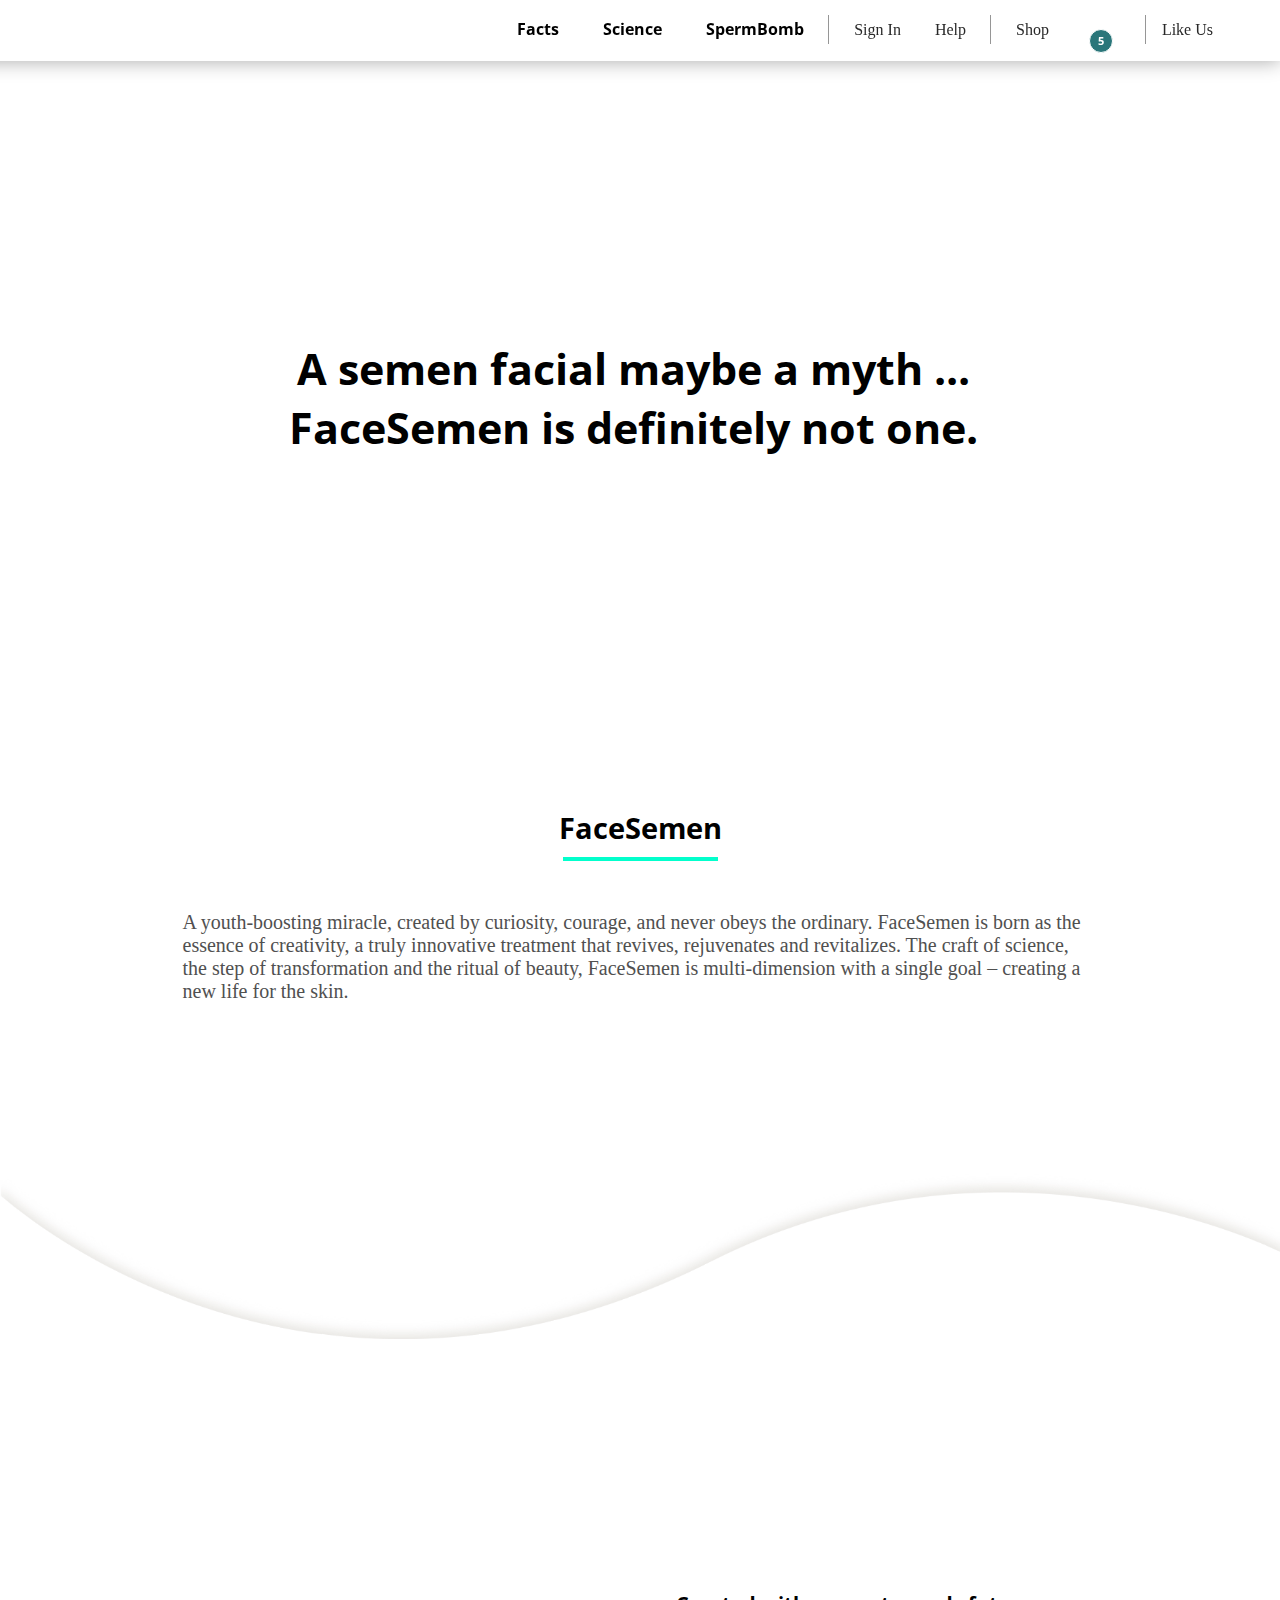
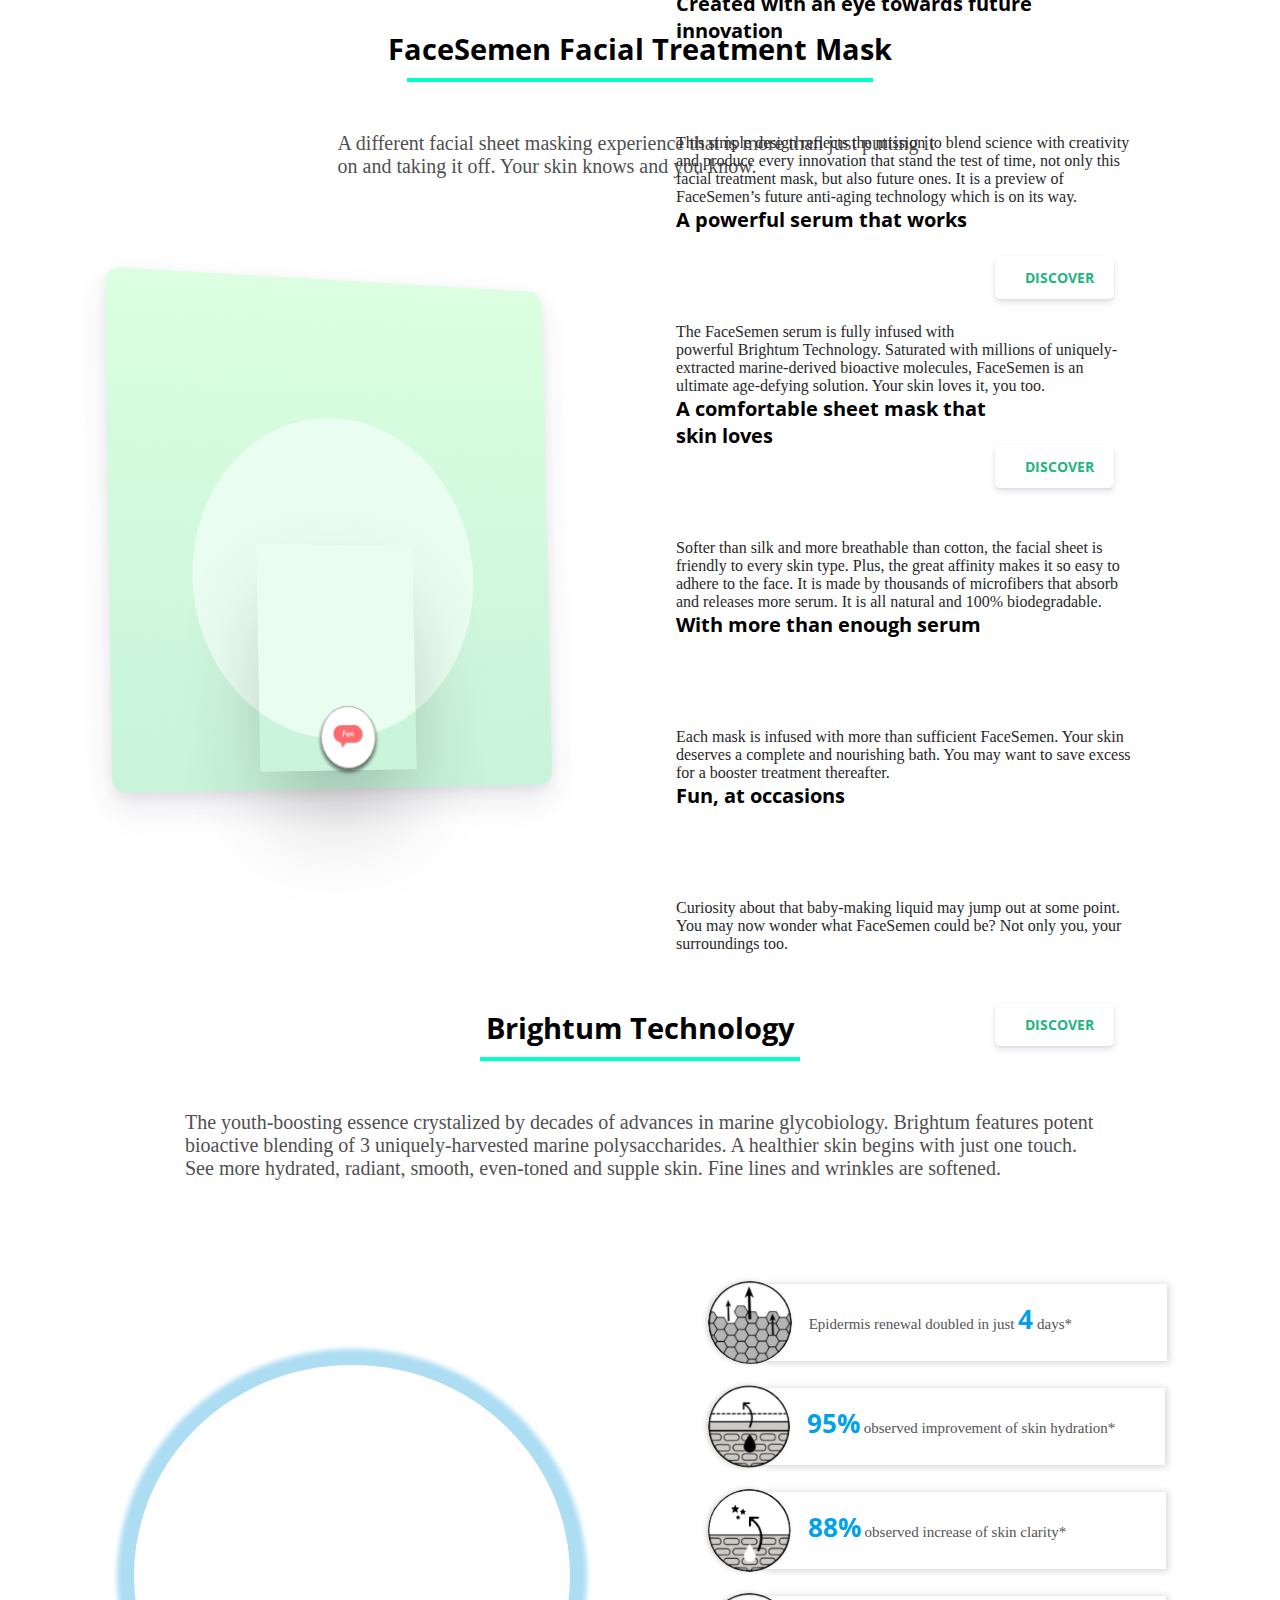
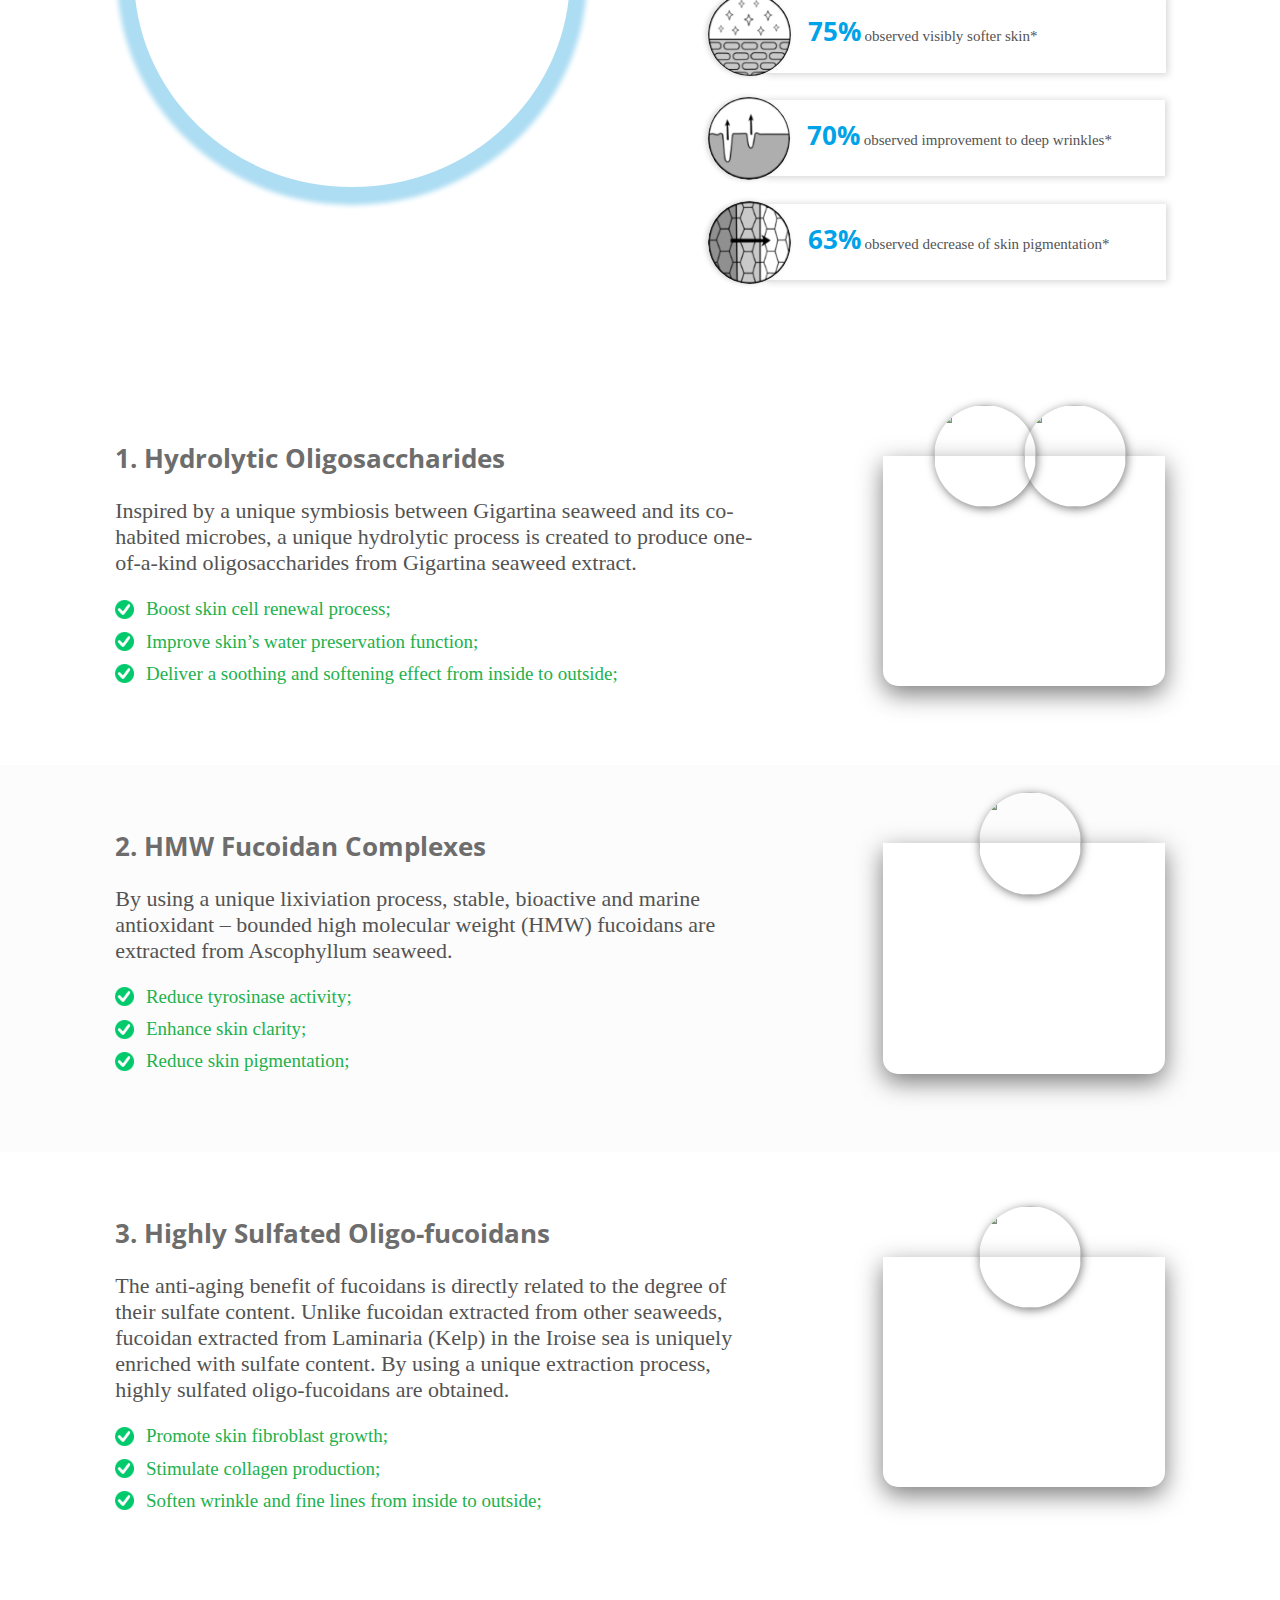
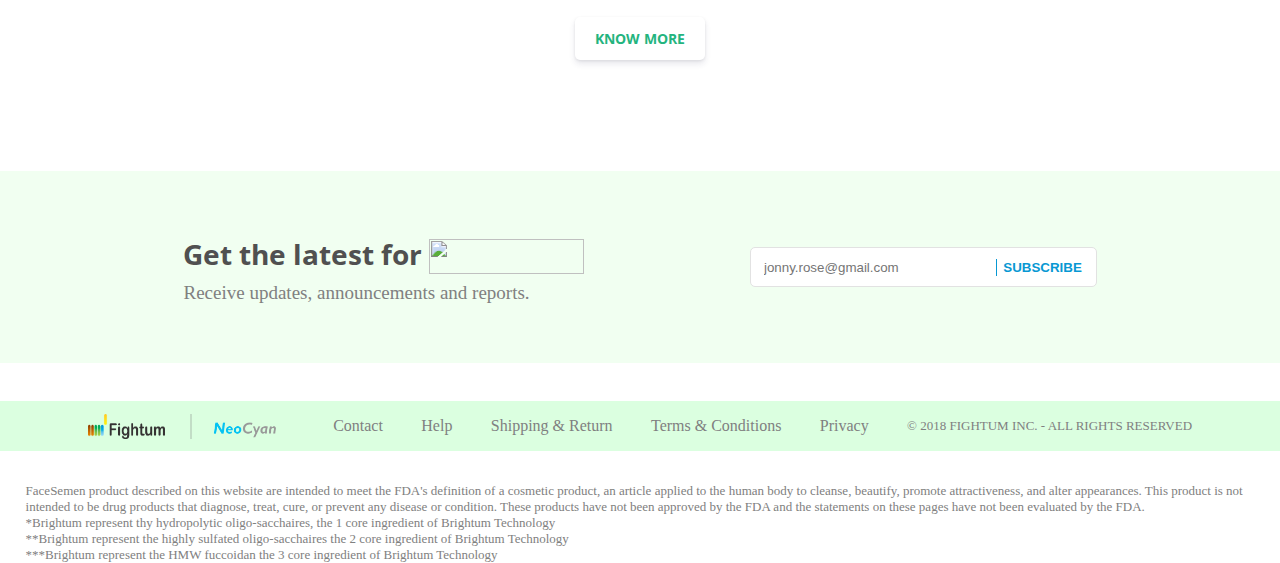
==== commit 4a815e79: "Fixed animation on different browsers" ====
--- a/index.html
+++ b/index.html
@@ -1,3 +1,4 @@
+<!DOCTYPE html>
 <html>
 <head>
     <title>Face Semen</title>
--- a/css/style.css
+++ b/css/style.css
@@ -888,30 +888,45 @@
     }
 
     .elements {
-        position: absolute;
+        position: fixed;
         height: 320px;
         width: 320px;
         display: flex;
-        transform: translate(60px, -70px);
+        transform: translate(0px, -70px);
         border-radius: 50%;
-        background-color: #e9fef0ea;
+        background-color: #e9fef0;
         align-items: center;
         justify-content: center;
-        left: 40px;
+        /* animation: 15s elements-animation infinite; */
         bottom: -20px;
         z-index: 1;
     }
-
     .elements-border {
         position: absolute;
         height: 320px;
         width: 320px;
+        transform: translate(50px, -70px);
         left: 40px;
-        transform: translate(40px, -70px);
+        animation: 1.5s anim infinite ease-in;
+        background-color: #ffffff;
         border-radius: 50%;
         bottom: -20px;
         z-index: 1;
-        animation: 15s elements-animation infinite;
+    }
+
+    @keyframes anim {
+        0% {
+            opacity: 0;
+            transform: translate(50px, -70px) scale(1);
+        }
+        50% {
+            opacity: 0.5;
+            transform: translate(50px, -70px) scale(1.1);
+        }
+        100% {
+            opacity: 0;
+            transform: translate(50px, -70px) scale(1.1);
+        }
     }
 
     .circle-element-1 {
@@ -946,123 +961,95 @@
         10% {
             opacity: 1;
             border: 30px solid rgba(255, 255, 255, 0.0);
-            transform: translate(40px, -40px);
         }
         10.5% {
             border: 0px solid rgba(255, 255, 255, 0);
-            transform: translate(40px, -70px);
         }
         11% {
             border: 0px solid rgba(255, 255, 255, 1);
-            transform: translate(40px, -70px);
         }
         20% {
             opacity: 1;
             border: 30px solid rgba(255, 255, 255, 0.0);
-            transform: translate(40px, -40px);
         }
         20.5% {
             border: 0px solid rgba(255, 255, 255, 0);
-            transform: translate(40px, -70px);
         }
         21% {
             border: 0px solid rgba(255, 255, 255, 1);
-            transform: translate(40px, -70px);
         }
         30% {
             opacity: 1;
             border: 30px solid rgba(255, 255, 255, 0.0);
-            transform: translate(40px, -40px);
         }
         30.5% {
             border: 0px solid rgba(255, 255, 255, 0);
-            transform: translate(40px, -70px);
         }
         31% {
             border: 0px solid rgba(255, 255, 255, 1);
-            transform: translate(40px, -70px);
         }
         40% {
             opacity: 1;
             border: 30px solid rgba(255, 255, 255, 0.0);
-            transform: translate(40px, -40px);
         }
         40.5% {
             border: 0px solid rgba(255, 255, 255, 0);
-            transform: translate(40px, -70px);
         }
         41% {
             border: 0px solid rgba(255, 255, 255, 1);
-            transform: translate(40px, -70px);
         }
         50% {
             opacity: 1;
             border: 30px solid rgba(255, 255, 255, 0.0);
-            transform: translate(40px, -40px);
         }
         50.5% {
             border: 0px solid rgba(255, 255, 255, 0);
-            transform: translate(40px, -70px);
         }
         51% {
             border: 0px solid rgba(255, 255, 255, 1);
-            transform: translate(40px, -70px);
         }
         60% {
             opacity: 1;
             border: 30px solid rgba(255, 255, 255, 0.0);
-            transform: translate(40px, -40px);
         }
         60.5% {
             border: 0px solid rgba(255, 255, 255, 0);
-            transform: translate(40px, -70px);
         }
         61% {
             border: 0px solid rgba(255, 255, 255, 1);
-            transform: translate(40px, -70px);
         }
         70% {
             opacity: 1;
             border: 30px solid rgba(255, 255, 255, 0.0);
-            transform: translate(40px, -40px);
         }
         70.5% {
             border: 0px solid rgba(255, 255, 255, 0);
-            transform: translate(40px, -70px);
         }
         71% {
             border: 0px solid rgba(255, 255, 255, 1);
-            transform: translate(40px, -70px);
         }
         80% {
             opacity: 1;
             border: 30px solid rgba(255, 255, 255, 0.0);
-            transform: translate(40px, -40px);
         }
         80.5% {
             border: 0px solid rgba(255, 255, 255, 0);
-            transform: translate(40px, -70px);
         }
         81% {
             border: 0px solid rgba(255, 255, 255, 1);
-            transform: translate(40px, -70px);
         }
         90% {
             border: 0px solid rgba(255, 255, 255, 0);
-            transform: translate(40px, -70px);
             opacity: 1;
         }
         90.5% {
             border: 0px solid rgba(255, 255, 255, 0);
-            transform: translate(40px, -70px);
         }
         91% {
             border: 0px solid rgba(255, 255, 255, 1);
-            transform: translate(40px, -70px);
         }
         100% {
             border: 0px solid rgba(255, 255, 255, 0);
-            transform: translate(40px, -70px);
             opacity: 0;
         }
     }
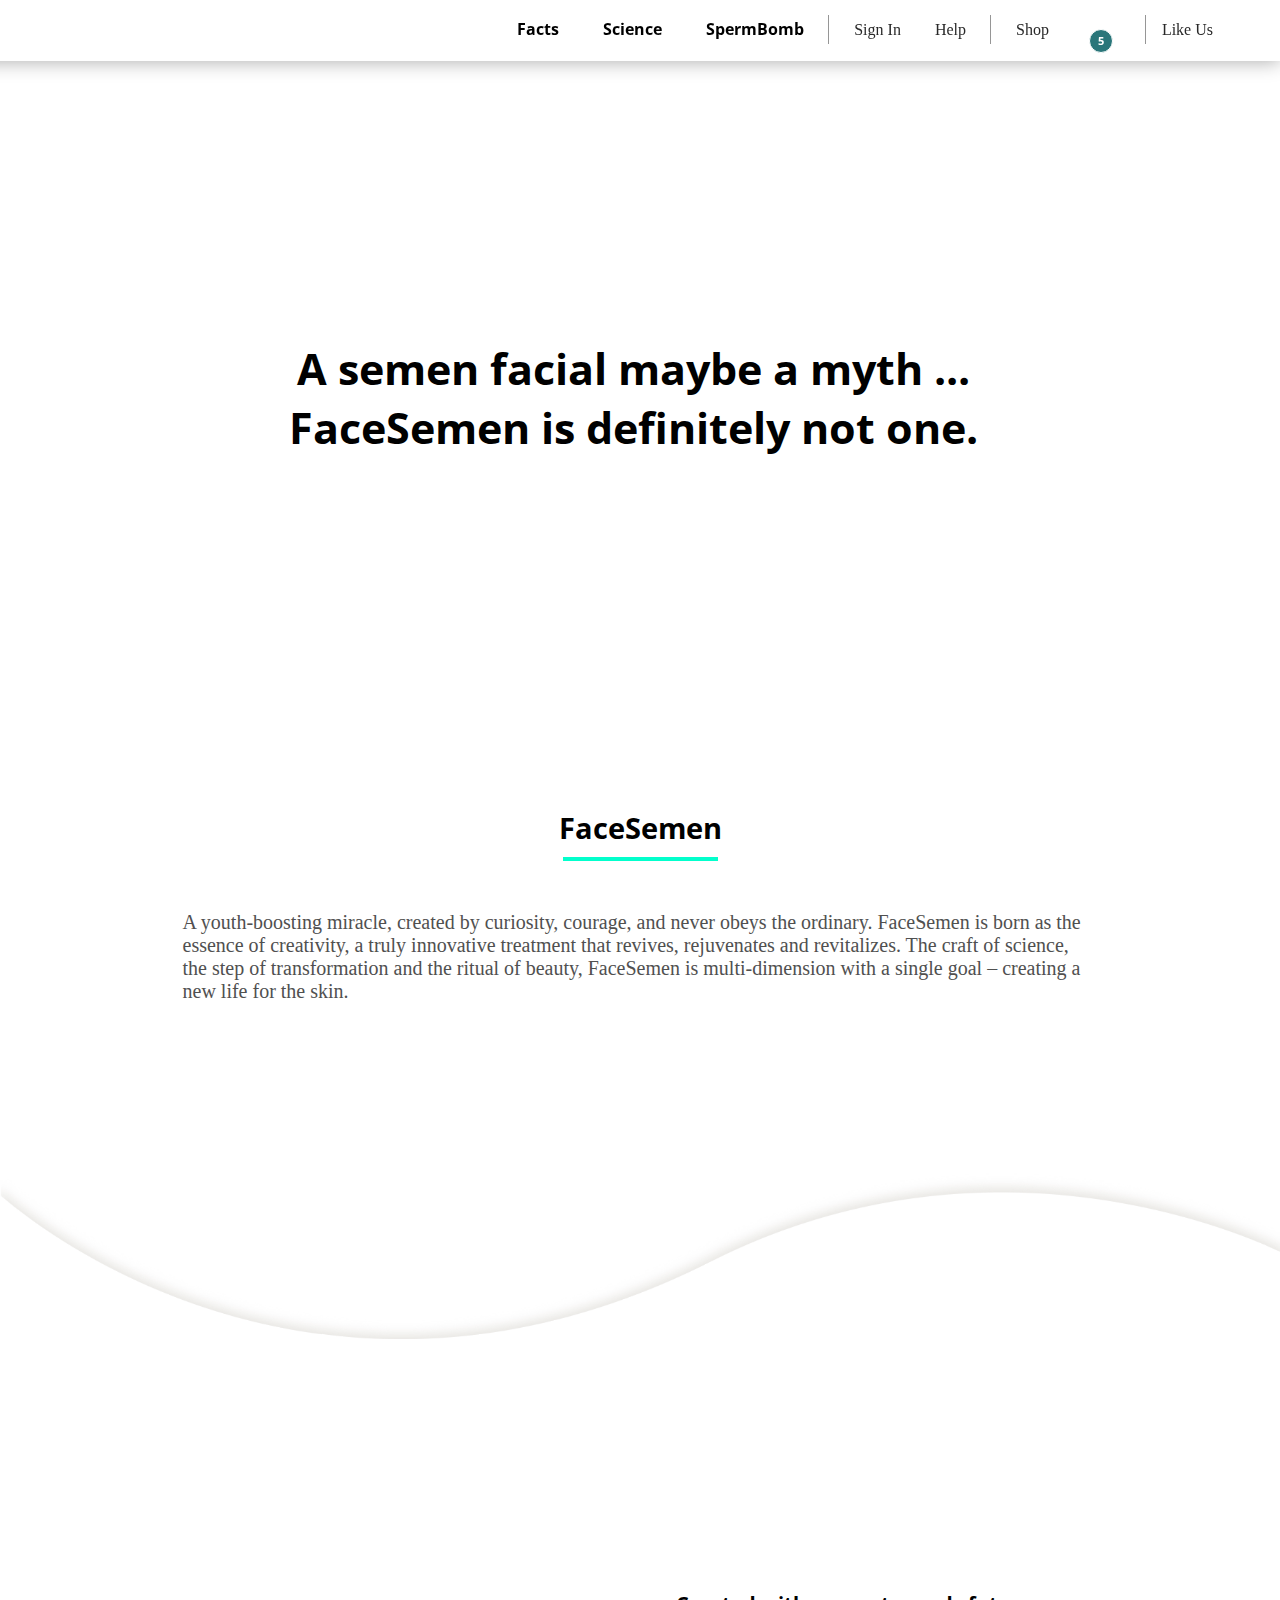
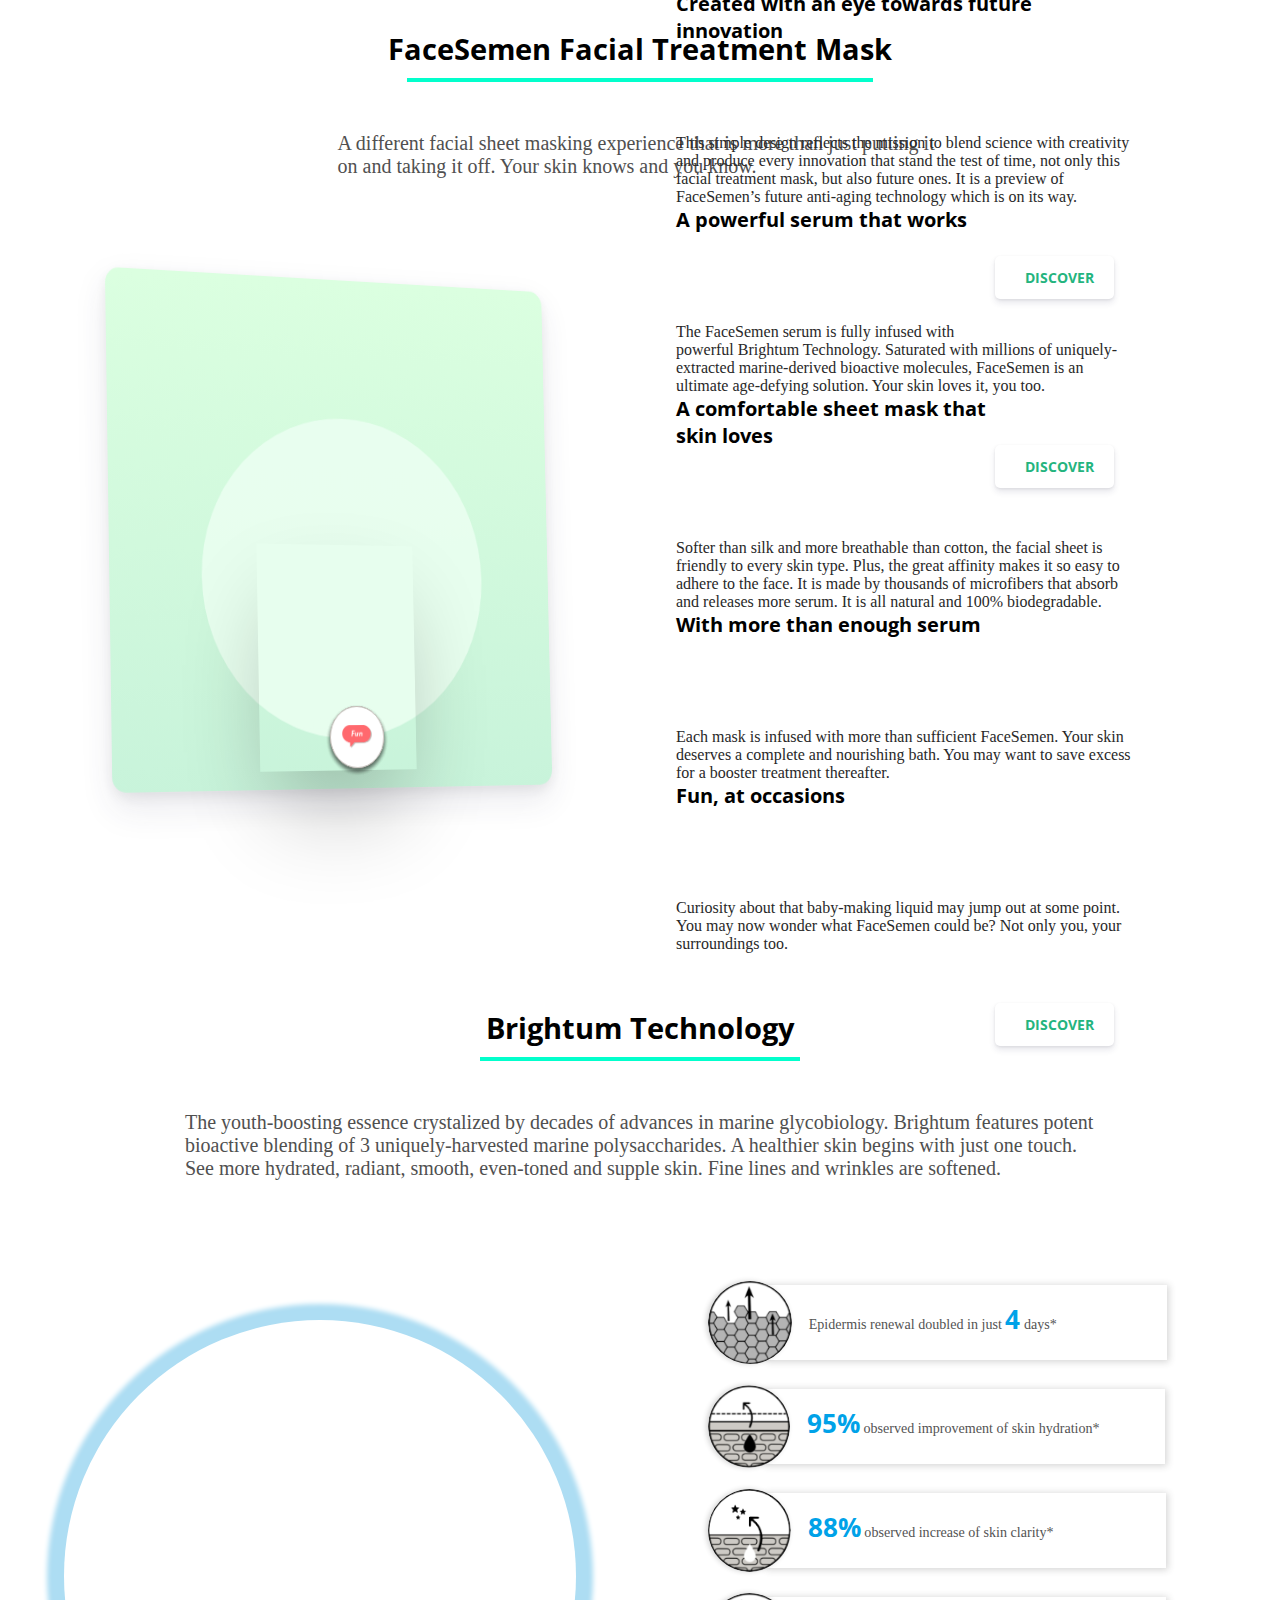
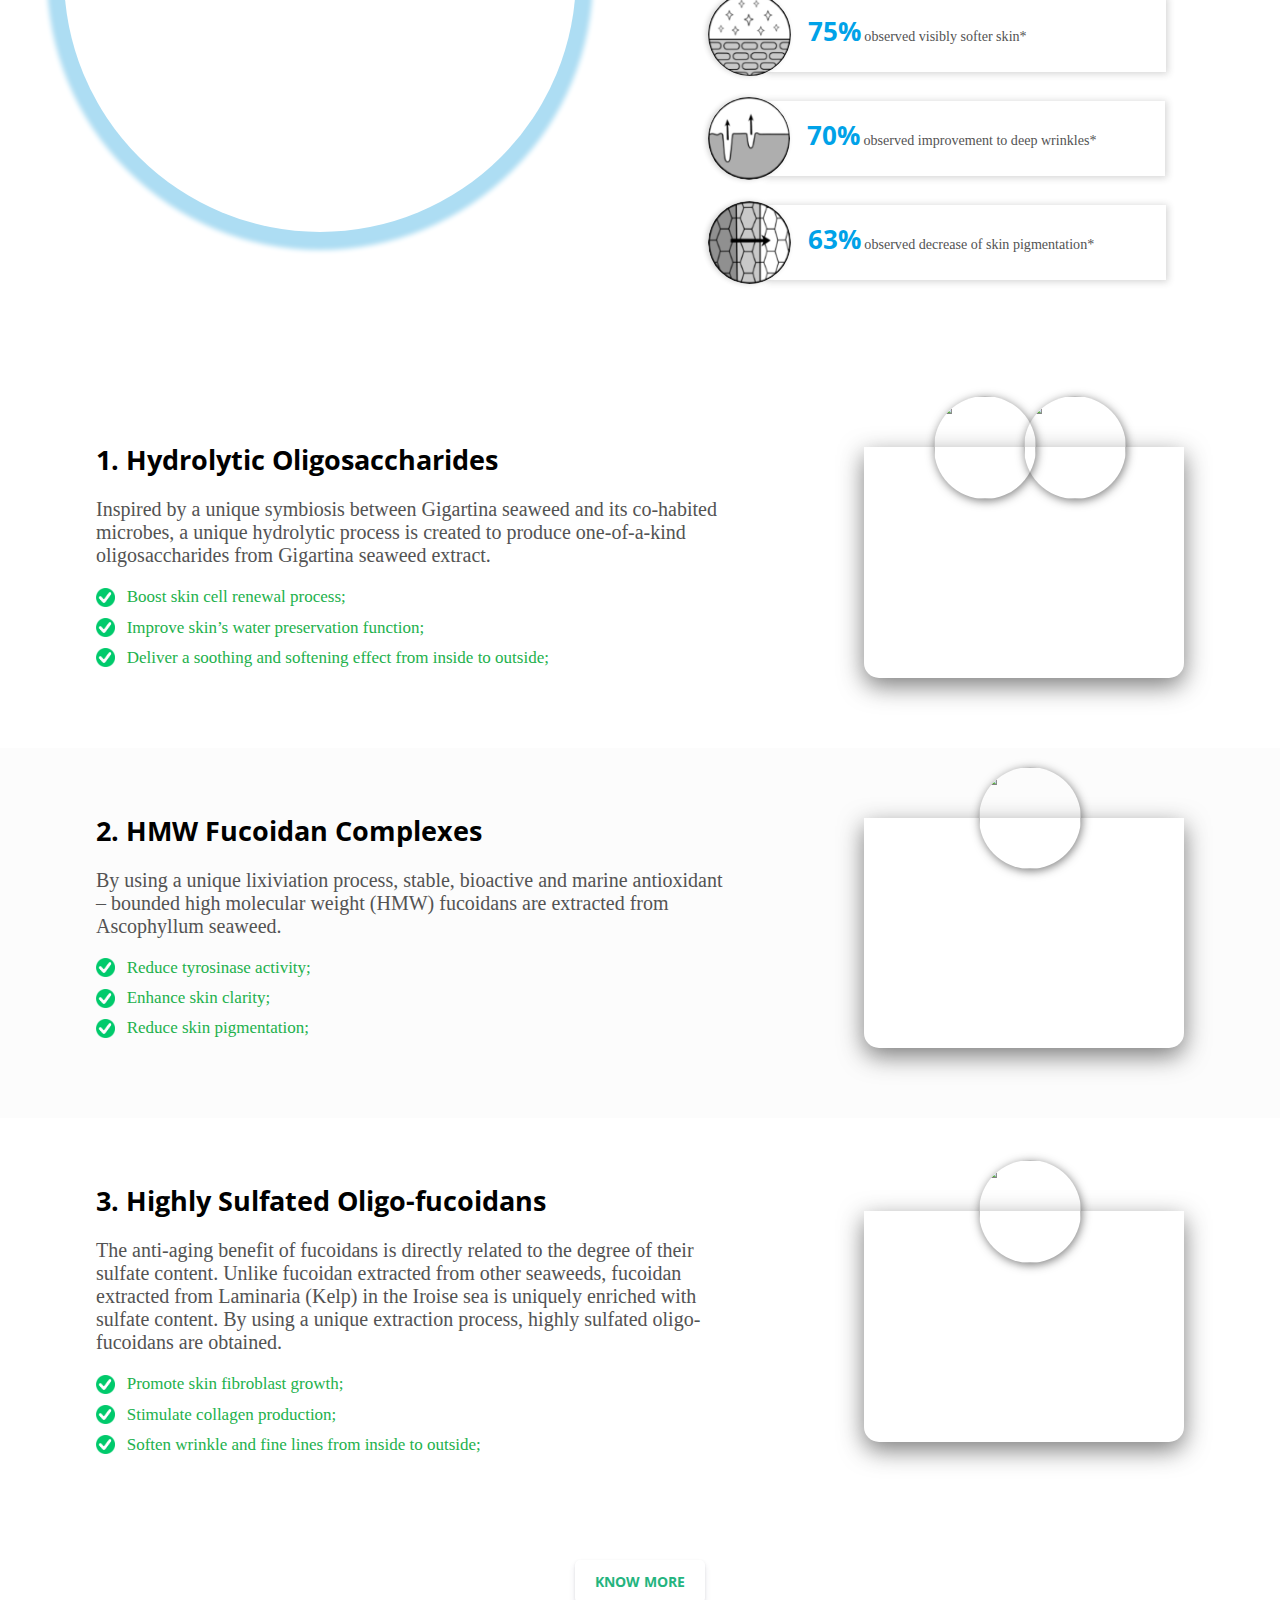
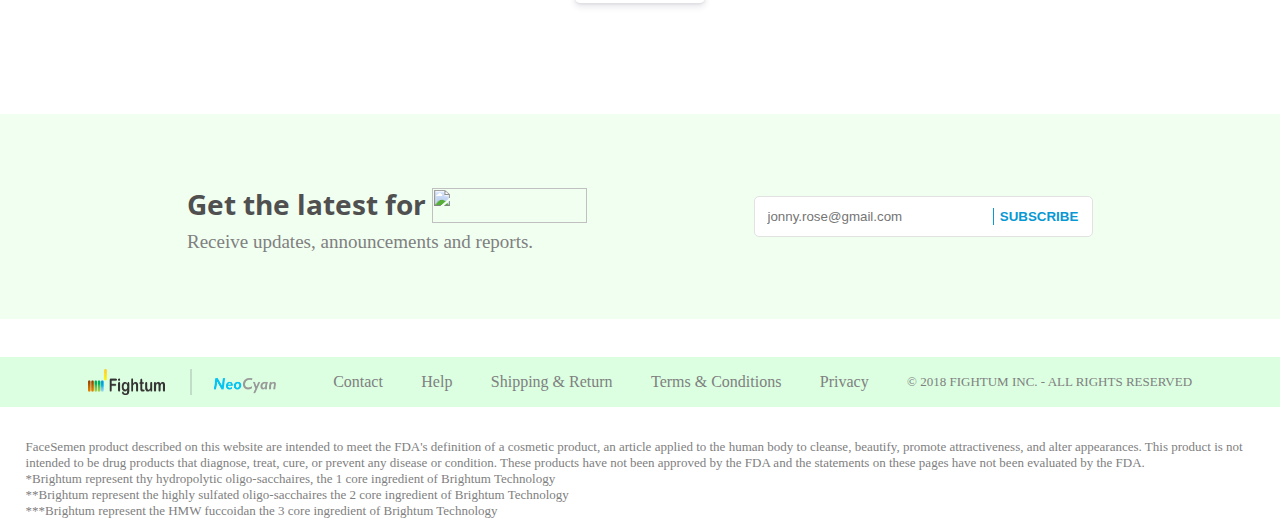
==== commit 086d83d7: "some changes" ====
--- a/index.html
+++ b/index.html
@@ -1,11 +1,9 @@
-<!DOCTYPE html>
 <html>
 <head>
     <title>Face Semen</title>
     <meta charset="utf-8">
     <meta name="viewport" content="width=device-width, initial-scale=1">
     <link href="css/style.css" rel="stylesheet">
-    <link href="css/hamburgers.css" rel="stylesheet">
     <link href="https://fonts.googleapis.com/css?family=Fjalla+One|Open+Sans" rel="stylesheet">
     <link rel="stylesheet" href="https://use.fontawesome.com/releases/v5.3.1/css/all.css"
           integrity="sha384-mzrmE5qonljUremFsqc01SB46JvROS7bZs3IO2EmfFsd15uHvIt+Y8vEf7N7fWAU" crossorigin="anonymous">
@@ -203,10 +201,12 @@
                             src="img/7info.png"><span><p><em>63%</em> observed decrease of skin pigmentation*</p></span>
                     </div>
                 </div>
+                <div style="width: 50vw">
                 <div class="videocontainer">
-                    <video class="video" loop autoplay>
+                    <video class="videos" loop autoplay>
                         <source src="img/videos.mov" type='video/ogg; codecs="theora, vorbis"'>
                     </video>
+                </div>
                 </div>
             </div>
             <div class="first_block">
@@ -365,18 +365,9 @@
         </div>
     </div>
     <div class="mobile">
-        <header>
-            <button class="menu-btn hamburger" type="button">
-                <span class="hamburger-box">
-                    <span class="hamburger-inner"></span>
-                </span>
-            </button>
-            <div class="logo"></div>
-            <div class="right-menu">
-
-            </div>
-        </header>
+        
     </div>
+    <!--<script src="js/object-fit-videos-master/object-fit-videos.js"></script>-->
     <script src="js/jquery-1.11.0.min.js"></script>
     <script src="js/jquery.cycle.lite.js"></script>
     <script type="text/javascript" src="slick/slick.js"></script>
--- a/css/style.css
+++ b/css/style.css
@@ -888,45 +888,30 @@
     }
 
     .elements {
-        position: fixed;
+        position: absolute;
         height: 320px;
         width: 320px;
         display: flex;
-        transform: translate(0px, -70px);
+        transform: translate(60px, -70px);
         border-radius: 50%;
-        background-color: #e9fef0;
+        background-color: #e9fef0ea;
         align-items: center;
         justify-content: center;
-        /* animation: 15s elements-animation infinite; */
+        left: 40px;
         bottom: -20px;
         z-index: 1;
     }
+
     .elements-border {
         position: absolute;
         height: 320px;
         width: 320px;
-        transform: translate(50px, -70px);
         left: 40px;
-        animation: 1.5s anim infinite ease-in;
-        background-color: #ffffff;
+        transform: translate(40px, -70px);
         border-radius: 50%;
         bottom: -20px;
         z-index: 1;
-    }
-
-    @keyframes anim {
-        0% {
-            opacity: 0;
-            transform: translate(50px, -70px) scale(1);
-        }
-        50% {
-            opacity: 0.5;
-            transform: translate(50px, -70px) scale(1.1);
-        }
-        100% {
-            opacity: 0;
-            transform: translate(50px, -70px) scale(1.1);
-        }
+        animation: 15s elements-animation infinite;
     }
 
     .circle-element-1 {
@@ -961,95 +946,123 @@
         10% {
             opacity: 1;
             border: 30px solid rgba(255, 255, 255, 0.0);
+            transform: translate(40px, -40px);
         }
         10.5% {
             border: 0px solid rgba(255, 255, 255, 0);
+            transform: translate(40px, -70px);
         }
         11% {
             border: 0px solid rgba(255, 255, 255, 1);
+            transform: translate(40px, -70px);
         }
         20% {
             opacity: 1;
             border: 30px solid rgba(255, 255, 255, 0.0);
+            transform: translate(40px, -40px);
         }
         20.5% {
             border: 0px solid rgba(255, 255, 255, 0);
+            transform: translate(40px, -70px);
         }
         21% {
             border: 0px solid rgba(255, 255, 255, 1);
+            transform: translate(40px, -70px);
         }
         30% {
             opacity: 1;
             border: 30px solid rgba(255, 255, 255, 0.0);
+            transform: translate(40px, -40px);
         }
         30.5% {
             border: 0px solid rgba(255, 255, 255, 0);
+            transform: translate(40px, -70px);
         }
         31% {
             border: 0px solid rgba(255, 255, 255, 1);
+            transform: translate(40px, -70px);
         }
         40% {
             opacity: 1;
             border: 30px solid rgba(255, 255, 255, 0.0);
+            transform: translate(40px, -40px);
         }
         40.5% {
             border: 0px solid rgba(255, 255, 255, 0);
+            transform: translate(40px, -70px);
         }
         41% {
             border: 0px solid rgba(255, 255, 255, 1);
+            transform: translate(40px, -70px);
         }
         50% {
             opacity: 1;
             border: 30px solid rgba(255, 255, 255, 0.0);
+            transform: translate(40px, -40px);
         }
         50.5% {
             border: 0px solid rgba(255, 255, 255, 0);
+            transform: translate(40px, -70px);
         }
         51% {
             border: 0px solid rgba(255, 255, 255, 1);
+            transform: translate(40px, -70px);
         }
         60% {
             opacity: 1;
             border: 30px solid rgba(255, 255, 255, 0.0);
+            transform: translate(40px, -40px);
         }
         60.5% {
             border: 0px solid rgba(255, 255, 255, 0);
+            transform: translate(40px, -70px);
         }
         61% {
             border: 0px solid rgba(255, 255, 255, 1);
+            transform: translate(40px, -70px);
         }
         70% {
             opacity: 1;
             border: 30px solid rgba(255, 255, 255, 0.0);
+            transform: translate(40px, -40px);
         }
         70.5% {
             border: 0px solid rgba(255, 255, 255, 0);
+            transform: translate(40px, -70px);
         }
         71% {
             border: 0px solid rgba(255, 255, 255, 1);
+            transform: translate(40px, -70px);
         }
         80% {
             opacity: 1;
             border: 30px solid rgba(255, 255, 255, 0.0);
+            transform: translate(40px, -40px);
         }
         80.5% {
             border: 0px solid rgba(255, 255, 255, 0);
+            transform: translate(40px, -70px);
         }
         81% {
             border: 0px solid rgba(255, 255, 255, 1);
+            transform: translate(40px, -70px);
         }
         90% {
             border: 0px solid rgba(255, 255, 255, 0);
+            transform: translate(40px, -70px);
             opacity: 1;
         }
         90.5% {
             border: 0px solid rgba(255, 255, 255, 0);
+            transform: translate(40px, -70px);
         }
         91% {
             border: 0px solid rgba(255, 255, 255, 1);
+            transform: translate(40px, -70px);
         }
         100% {
             border: 0px solid rgba(255, 255, 255, 0);
+            transform: translate(40px, -70px);
             opacity: 0;
         }
     }
@@ -1259,7 +1272,7 @@
 
     .main_block p {
         color: rgb(83, 83, 83);
-        font-size: 15px;
+        font-size: 1.1vw;
     }
 
     .section-4 li {
@@ -1269,7 +1282,7 @@
         align-items: center;
         color: rgb(34, 177, 76);
         margin-top: .8vw;
-        font-size: 19px;
+        font-size: 17px;
     }
 
     .number-block {
@@ -1278,8 +1291,8 @@
     }
 
     .number-block h1 {
-        font-size: 2vw;
-        color: rgb(109, 109, 109);
+        font-size: 27px;
+        color: rgb(0, 0, 0);
         margin: 0;
     }
 
@@ -1315,7 +1328,7 @@
         display: flex;
         flex-direction: column;
         align-items: center;
-        width: 22vw;
+        width: 25vw;
         height: auto;
         background: #ffffff;
         /* padding: 7px; */
@@ -1334,7 +1347,7 @@
     }
 
     .section_content img {
-        width: 22vw;
+        width: 25vw;
         box-shadow: 0px 3px 9px;
     }
 
@@ -1344,7 +1357,7 @@
     }
 
     .content_block p {
-        font-size: 22px;
+        font-size: 20px;
         color: rgb(83, 83, 83);
     }
 
@@ -1384,25 +1397,27 @@
     }
 
     .videocontainer {
-        width: 50vw;
+        width: 40vw;
+        height: 40vw;
         display: flex;
         justify-content: center;
-    }
-
-    video {
+        border-radius: 50%;
+        box-shadow: 0px 1px 5px 17px #adddf3;
+        overflow: hidden;
+    }
+
+    .videos {
         padding-top: 20px;
         padding-bottom: 20px;
-        object-fit: cover;
-        width: 34vw;
-        height: 33vw;
-        border-radius: 100% 100% 100% 100%;
-        box-shadow: 0px 1px 5px 17px #adddf3;
+        /*width: 34vw;*/
+        height: 100%;
         object-fit: cover;
         padding-bottom: 0vw;
         padding-top: 0vw;
         padding-left: 0vw;
         padding-right: 0vw;
         margin-right: 5vw;
+        font-family: 'object-fit: cover; object-position: left top;';
     }
 
     .single-item button {
@@ -1526,7 +1541,7 @@
 
     .contact-us {
         background-color: #f1fff1;
-        height: 15vw;
+        height: 16vw;
         align-items: center;
         justify-content: center;
         flex-direction: column;
@@ -1688,7 +1703,7 @@
     .first-right-block{
         background: url('../img/ts.png');
         background-size: cover;
-        width: 22vw;
+        width: 25vw;
         height: 18vw;
         display: flex;
         justify-content: center;
@@ -1698,7 +1713,7 @@
     .two-right-block{
         background: url('../img/sec1png2.png');
         background-size: cover;
-        width: 22vw;
+        width: 25vw;
         height: 18vw;
         display: flex;
         justify-content: center;
@@ -1707,7 +1722,7 @@
     .three-right-block{
         background: url('../img/t.png');
         background-size: cover;
-        width: 22vw;
+        width: 25vw;
         height: 18vw;
         display: flex;
         justify-content: center;
@@ -1732,32 +1747,4 @@
     .desktop {
         display: none;
     }
-
-    header {
-        padding: 8px 12px 8px 10px;
-        width: 100%;
-        display: flex;
-        justify-content: space-between;
-        position: fixed;
-        top: 0;
-        right: 0;
-        -webkit-box-shadow: 0px 1px 18px 0px rgba(0,0,0,0.32);
-        -moz-box-shadow: 0px 1px 18px 0px rgba(0,0,0,0.32);
-        box-shadow: 0px 1px 18px 0px rgba(0,0,0,0.32);
-        background-color: #ffffff;
-        z-index: 100;
-    }
-
-    .logo {
-        width: 165px;
-        height: 35px;
-        background-image: url("../img/logo.png");
-        background-size: contain;
-        background-position-y: center;
-        background-repeat: no-repeat;
-    }
-
-    .menu-btn {
-        padding-left: 300px;
-    }
 }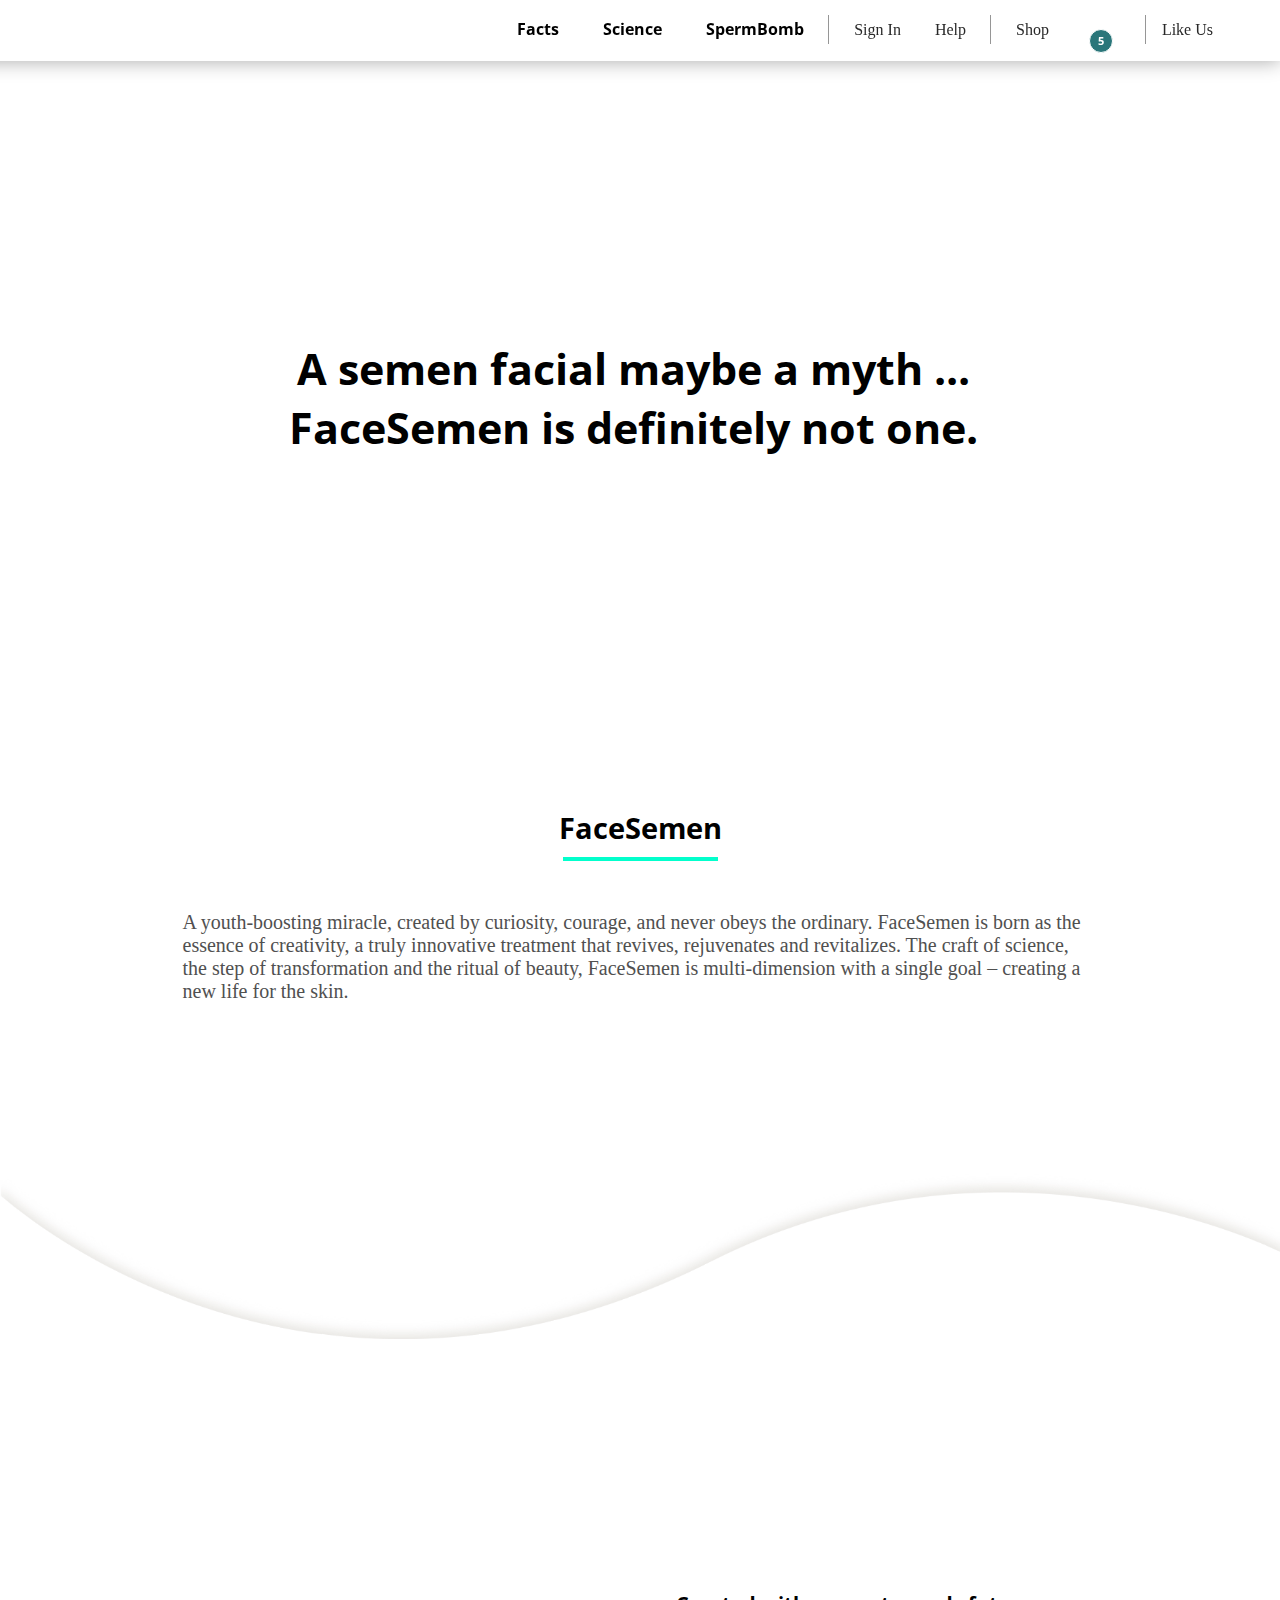
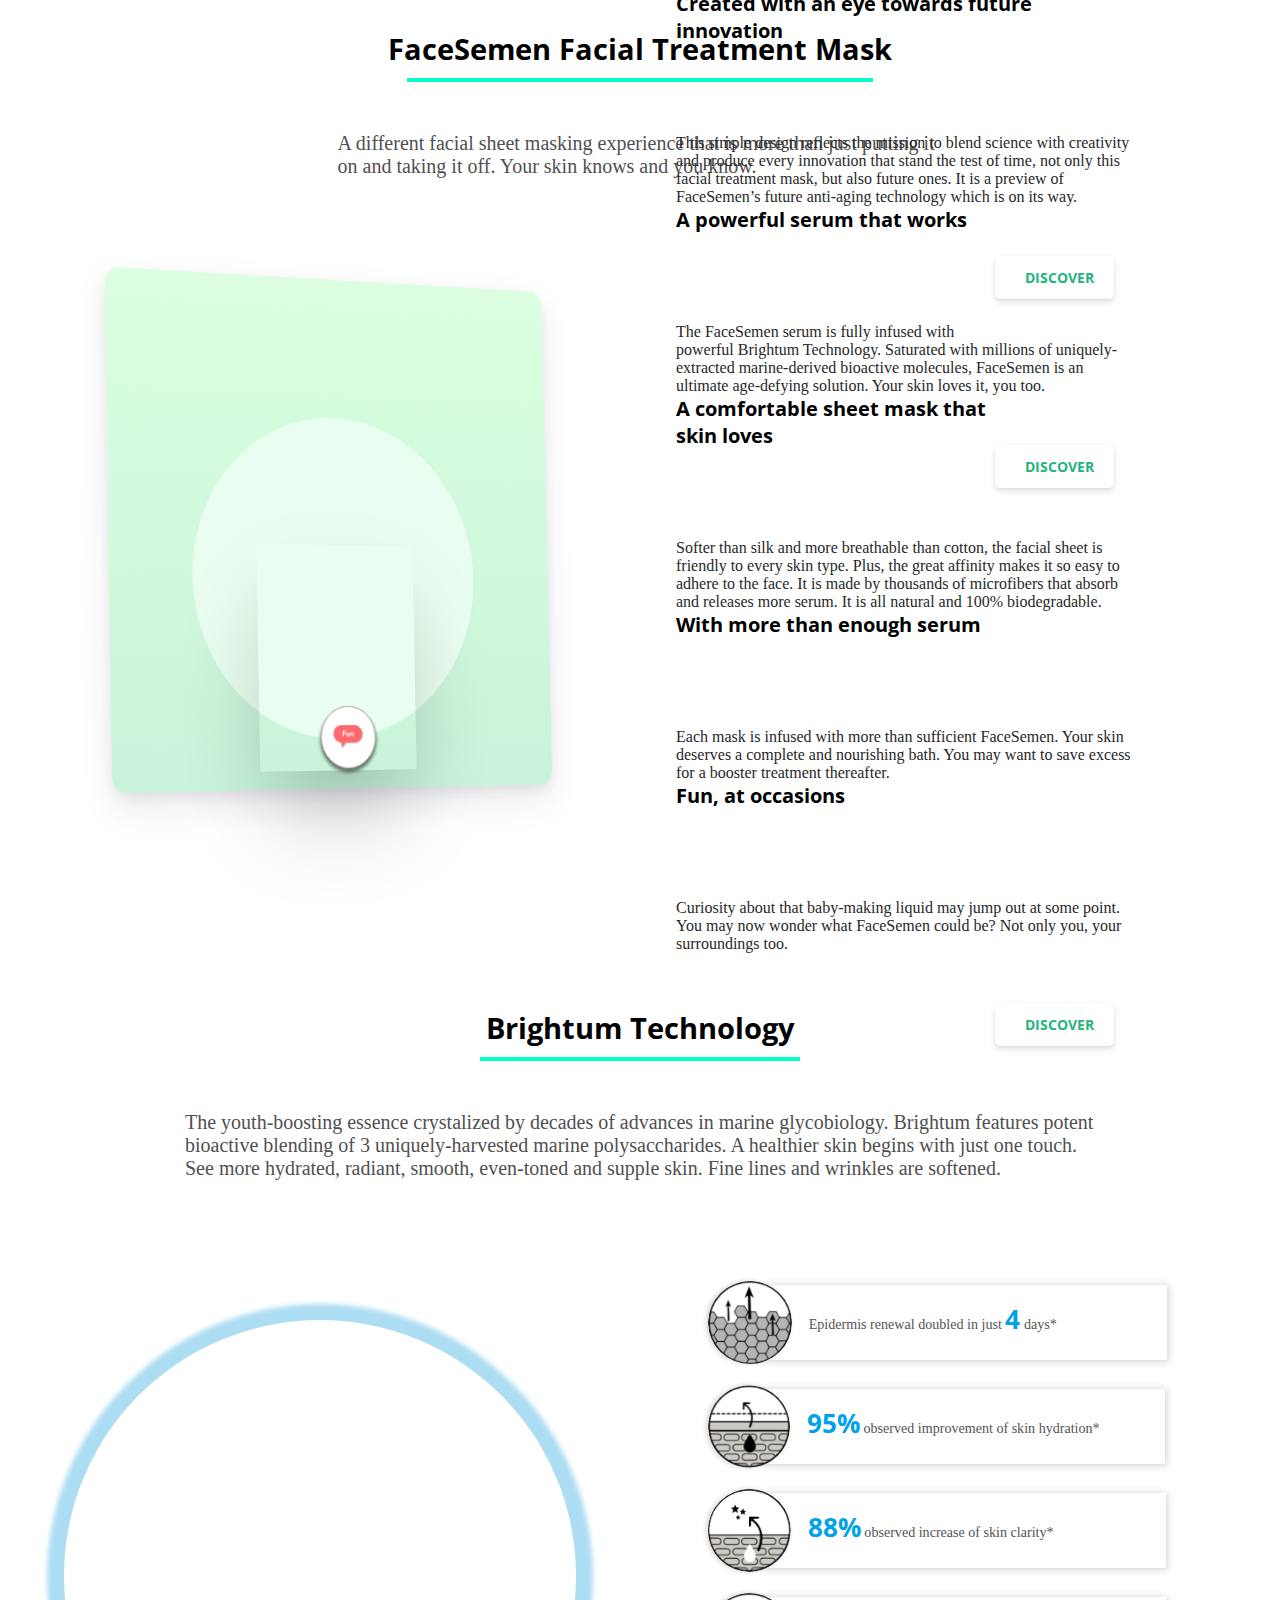
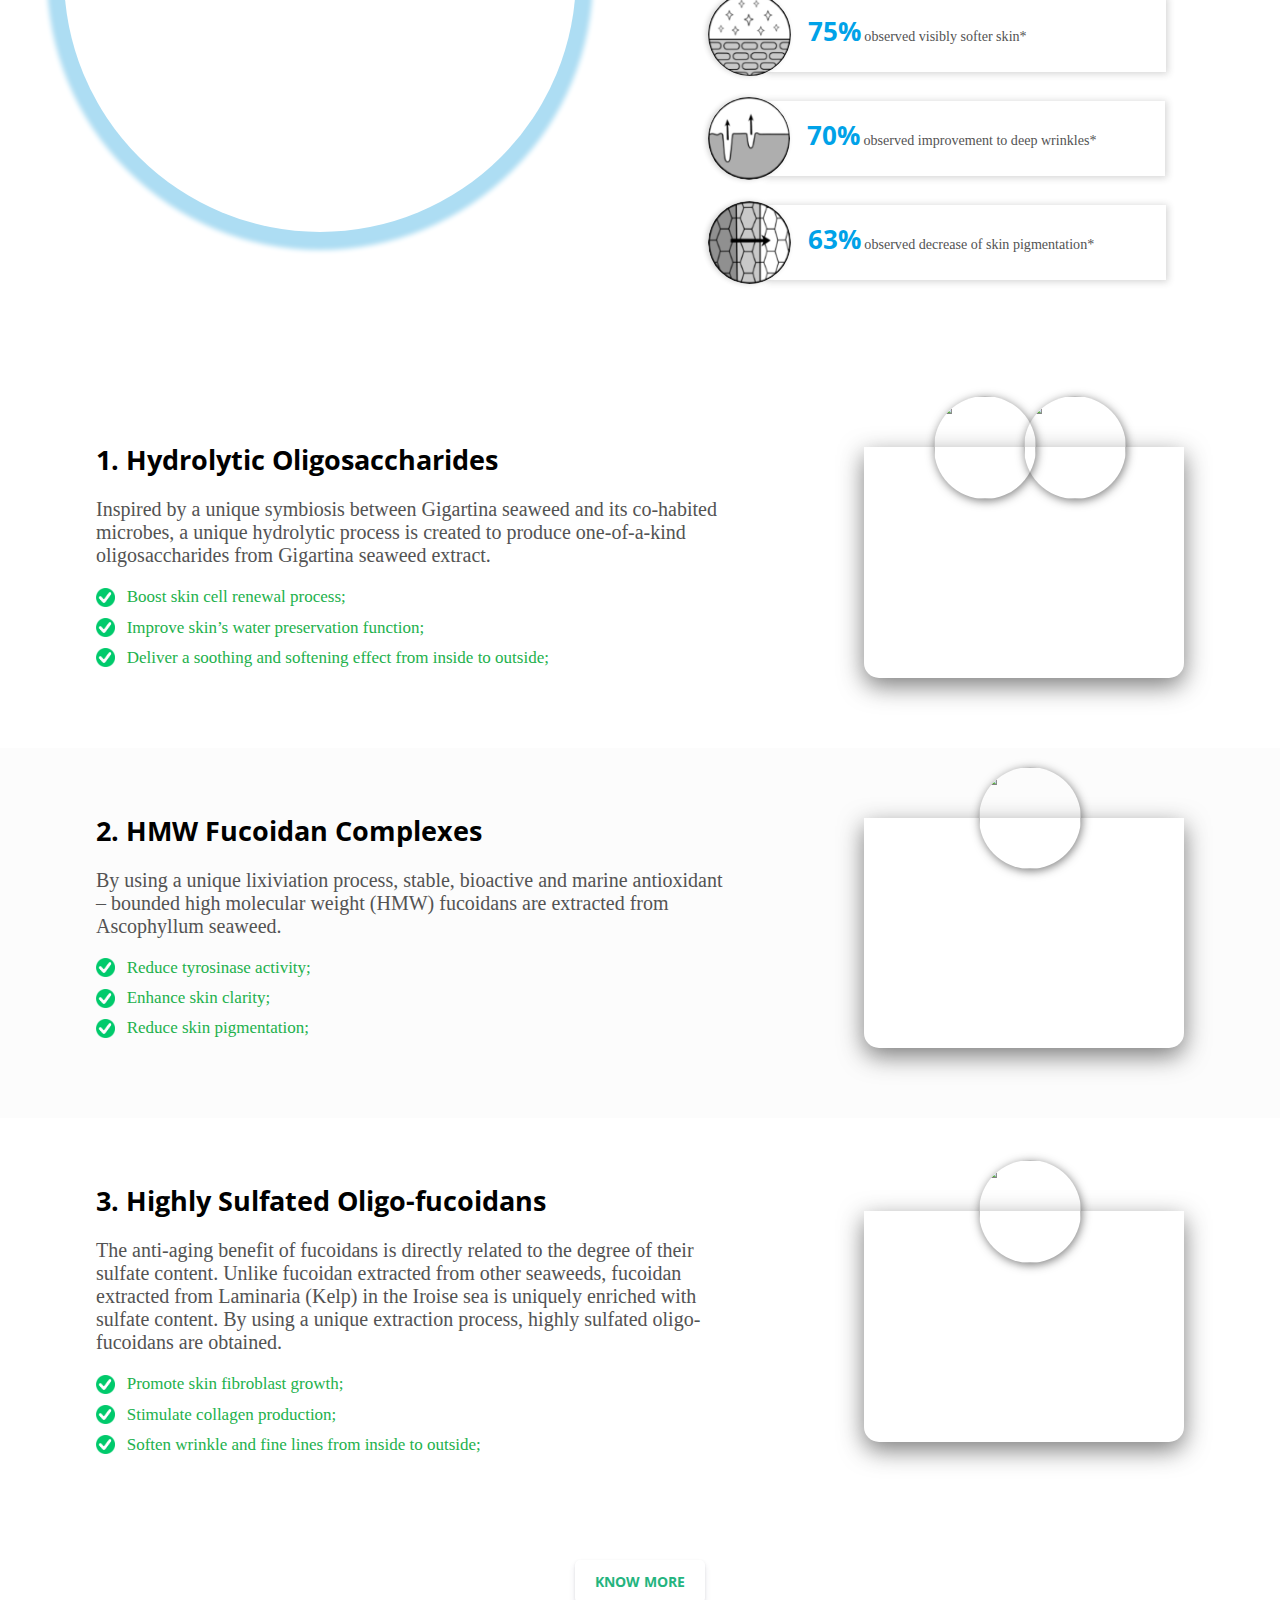
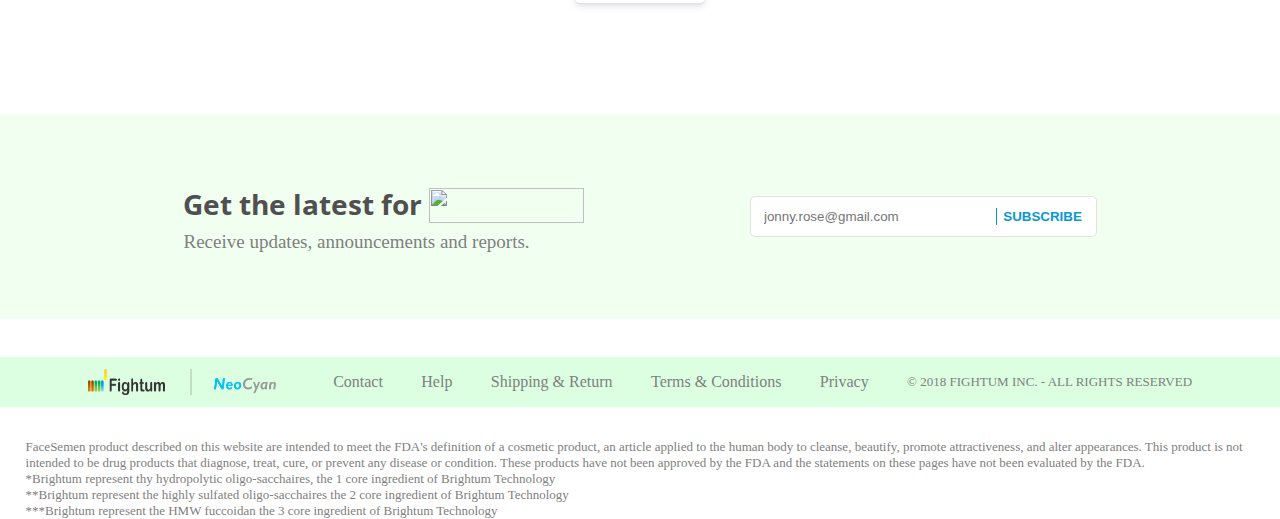
==== commit 8444bb03: "some changes" ====
--- a/index.html
+++ b/index.html
@@ -1,9 +1,11 @@
+<!DOCTYPE html>
 <html>
 <head>
     <title>Face Semen</title>
     <meta charset="utf-8">
     <meta name="viewport" content="width=device-width, initial-scale=1">
     <link href="css/style.css" rel="stylesheet">
+    <link href="css/hamburgers.css" rel="stylesheet">
     <link href="https://fonts.googleapis.com/css?family=Fjalla+One|Open+Sans" rel="stylesheet">
     <link rel="stylesheet" href="https://use.fontawesome.com/releases/v5.3.1/css/all.css"
           integrity="sha384-mzrmE5qonljUremFsqc01SB46JvROS7bZs3IO2EmfFsd15uHvIt+Y8vEf7N7fWAU" crossorigin="anonymous">
@@ -365,7 +367,17 @@
         </div>
     </div>
     <div class="mobile">
-        
+        <header>
+            <button class="menu-btn hamburger" type="button">
+                <span class="hamburger-box">
+                    <span class="hamburger-inner"></span>
+                </span>
+            </button>
+            <div class="logo"></div>
+            <div class="right-menu">
+
+            </div>
+        </header>
     </div>
     <!--<script src="js/object-fit-videos-master/object-fit-videos.js"></script>-->
     <script src="js/jquery-1.11.0.min.js"></script>
--- a/css/style.css
+++ b/css/style.css
@@ -329,7 +329,7 @@
             transform: translatey(0px);
         }
         50% {
-            transform: translatey(-20px);
+            transform: translatey(-40px);
         }
         100% {
             transform: translatey(0px);
@@ -888,30 +888,45 @@
     }
 
     .elements {
-        position: absolute;
+        position: fixed;
         height: 320px;
         width: 320px;
         display: flex;
-        transform: translate(60px, -70px);
+        transform: translate(0px, -70px);
         border-radius: 50%;
-        background-color: #e9fef0ea;
+        background-color: #e9fef0;
         align-items: center;
         justify-content: center;
-        left: 40px;
+        /* animation: 15s elements-animation infinite; */
         bottom: -20px;
         z-index: 1;
     }
-
     .elements-border {
         position: absolute;
         height: 320px;
         width: 320px;
+        transform: translate(50px, -70px);
         left: 40px;
-        transform: translate(40px, -70px);
+        animation: 1.5s anim infinite ease-in;
+        background-color: #ffffff;
         border-radius: 50%;
         bottom: -20px;
         z-index: 1;
-        animation: 15s elements-animation infinite;
+    }
+
+    @keyframes anim {
+        0% {
+            opacity: 0;
+            transform: translate(50px, -70px) scale(1);
+        }
+        50% {
+            opacity: 0.5;
+            transform: translate(50px, -70px) scale(1.1);
+        }
+        100% {
+            opacity: 0;
+            transform: translate(50px, -70px) scale(1.1);
+        }
     }
 
     .circle-element-1 {
@@ -946,123 +961,95 @@
         10% {
             opacity: 1;
             border: 30px solid rgba(255, 255, 255, 0.0);
-            transform: translate(40px, -40px);
         }
         10.5% {
             border: 0px solid rgba(255, 255, 255, 0);
-            transform: translate(40px, -70px);
         }
         11% {
             border: 0px solid rgba(255, 255, 255, 1);
-            transform: translate(40px, -70px);
         }
         20% {
             opacity: 1;
             border: 30px solid rgba(255, 255, 255, 0.0);
-            transform: translate(40px, -40px);
         }
         20.5% {
             border: 0px solid rgba(255, 255, 255, 0);
-            transform: translate(40px, -70px);
         }
         21% {
             border: 0px solid rgba(255, 255, 255, 1);
-            transform: translate(40px, -70px);
         }
         30% {
             opacity: 1;
             border: 30px solid rgba(255, 255, 255, 0.0);
-            transform: translate(40px, -40px);
         }
         30.5% {
             border: 0px solid rgba(255, 255, 255, 0);
-            transform: translate(40px, -70px);
         }
         31% {
             border: 0px solid rgba(255, 255, 255, 1);
-            transform: translate(40px, -70px);
         }
         40% {
             opacity: 1;
             border: 30px solid rgba(255, 255, 255, 0.0);
-            transform: translate(40px, -40px);
         }
         40.5% {
             border: 0px solid rgba(255, 255, 255, 0);
-            transform: translate(40px, -70px);
         }
         41% {
             border: 0px solid rgba(255, 255, 255, 1);
-            transform: translate(40px, -70px);
         }
         50% {
             opacity: 1;
             border: 30px solid rgba(255, 255, 255, 0.0);
-            transform: translate(40px, -40px);
         }
         50.5% {
             border: 0px solid rgba(255, 255, 255, 0);
-            transform: translate(40px, -70px);
         }
         51% {
             border: 0px solid rgba(255, 255, 255, 1);
-            transform: translate(40px, -70px);
         }
         60% {
             opacity: 1;
             border: 30px solid rgba(255, 255, 255, 0.0);
-            transform: translate(40px, -40px);
         }
         60.5% {
             border: 0px solid rgba(255, 255, 255, 0);
-            transform: translate(40px, -70px);
         }
         61% {
             border: 0px solid rgba(255, 255, 255, 1);
-            transform: translate(40px, -70px);
         }
         70% {
             opacity: 1;
             border: 30px solid rgba(255, 255, 255, 0.0);
-            transform: translate(40px, -40px);
         }
         70.5% {
             border: 0px solid rgba(255, 255, 255, 0);
-            transform: translate(40px, -70px);
         }
         71% {
             border: 0px solid rgba(255, 255, 255, 1);
-            transform: translate(40px, -70px);
         }
         80% {
             opacity: 1;
             border: 30px solid rgba(255, 255, 255, 0.0);
-            transform: translate(40px, -40px);
         }
         80.5% {
             border: 0px solid rgba(255, 255, 255, 0);
-            transform: translate(40px, -70px);
         }
         81% {
             border: 0px solid rgba(255, 255, 255, 1);
-            transform: translate(40px, -70px);
         }
         90% {
             border: 0px solid rgba(255, 255, 255, 0);
-            transform: translate(40px, -70px);
             opacity: 1;
         }
         90.5% {
             border: 0px solid rgba(255, 255, 255, 0);
-            transform: translate(40px, -70px);
         }
         91% {
             border: 0px solid rgba(255, 255, 255, 1);
-            transform: translate(40px, -70px);
         }
         100% {
             border: 0px solid rgba(255, 255, 255, 0);
-            transform: translate(40px, -70px);
             opacity: 0;
         }
     }
@@ -1747,4 +1734,32 @@
     .desktop {
         display: none;
     }
+
+    header {
+        padding: 8px 12px 8px 10px;
+        width: 100%;
+        display: flex;
+        justify-content: space-between;
+        position: fixed;
+        top: 0;
+        right: 0;
+        -webkit-box-shadow: 0px 1px 18px 0px rgba(0,0,0,0.32);
+        -moz-box-shadow: 0px 1px 18px 0px rgba(0,0,0,0.32);
+        box-shadow: 0px 1px 18px 0px rgba(0,0,0,0.32);
+        background-color: #ffffff;
+        z-index: 100000;
+    }
+
+    .logo {
+        width: 165px;
+        height: 35px;
+        background-image: url("../img/logo.png");
+        background-size: contain;
+        background-position-y: center;
+        background-repeat: no-repeat;
+    }
+
+    .menu-btn {
+        padding-left: 300px;
+    }
 }--- a/css/hamburgers.css
+++ b/css/hamburgers.css
@@ -0,0 +1,706 @@
+/*!
+ * Hamburgers
+ * @description Tasty CSS-animated hamburgers
+ * @author Jonathan Suh @jonsuh
+ * @site https://jonsuh.com/hamburgers
+ * @link https://github.com/jonsuh/hamburgers
+ */
+.hamburger {
+  padding: 15px 15px;
+  display: inline-block;
+  cursor: pointer;
+  transition-property: opacity, filter;
+  transition-duration: 0.15s;
+  transition-timing-function: linear;
+  font: inherit;
+  color: inherit;
+  text-transform: none;
+  background-color: transparent;
+  border: 0;
+  margin: 0;
+  overflow: visible; }
+  .hamburger:hover {
+    opacity: 0.7; }
+  .hamburger.is-active:hover {
+    opacity: 0.7; }
+  .hamburger.is-active .hamburger-inner,
+  .hamburger.is-active .hamburger-inner::before,
+  .hamburger.is-active .hamburger-inner::after {
+    background-color: #000; }
+
+.hamburger-box {
+  width: 40px;
+  height: 24px;
+  display: inline-block;
+  position: relative; }
+
+.hamburger-inner {
+  display: block;
+  top: 50%;
+  margin-top: -2px; }
+  .hamburger-inner, .hamburger-inner::before, .hamburger-inner::after {
+    width: 40px;
+    height: 4px;
+    background-color: #000;
+    border-radius: 4px;
+    position: absolute;
+    transition-property: transform;
+    transition-duration: 0.15s;
+    transition-timing-function: ease; }
+  .hamburger-inner::before, .hamburger-inner::after {
+    content: "";
+    display: block; }
+  .hamburger-inner::before {
+    top: -10px; }
+  .hamburger-inner::after {
+    bottom: -10px; }
+
+/*
+   * 3DX
+   */
+.hamburger--3dx .hamburger-box {
+  perspective: 80px; }
+
+.hamburger--3dx .hamburger-inner {
+  transition: transform 0.15s cubic-bezier(0.645, 0.045, 0.355, 1), background-color 0s 0.1s cubic-bezier(0.645, 0.045, 0.355, 1); }
+  .hamburger--3dx .hamburger-inner::before, .hamburger--3dx .hamburger-inner::after {
+    transition: transform 0s 0.1s cubic-bezier(0.645, 0.045, 0.355, 1); }
+
+.hamburger--3dx.is-active .hamburger-inner {
+  background-color: transparent !important;
+  transform: rotateY(180deg); }
+  .hamburger--3dx.is-active .hamburger-inner::before {
+    transform: translate3d(0, 10px, 0) rotate(45deg); }
+  .hamburger--3dx.is-active .hamburger-inner::after {
+    transform: translate3d(0, -10px, 0) rotate(-45deg); }
+
+/*
+   * 3DX Reverse
+   */
+.hamburger--3dx-r .hamburger-box {
+  perspective: 80px; }
+
+.hamburger--3dx-r .hamburger-inner {
+  transition: transform 0.15s cubic-bezier(0.645, 0.045, 0.355, 1), background-color 0s 0.1s cubic-bezier(0.645, 0.045, 0.355, 1); }
+  .hamburger--3dx-r .hamburger-inner::before, .hamburger--3dx-r .hamburger-inner::after {
+    transition: transform 0s 0.1s cubic-bezier(0.645, 0.045, 0.355, 1); }
+
+.hamburger--3dx-r.is-active .hamburger-inner {
+  background-color: transparent !important;
+  transform: rotateY(-180deg); }
+  .hamburger--3dx-r.is-active .hamburger-inner::before {
+    transform: translate3d(0, 10px, 0) rotate(45deg); }
+  .hamburger--3dx-r.is-active .hamburger-inner::after {
+    transform: translate3d(0, -10px, 0) rotate(-45deg); }
+
+/*
+   * 3DY
+   */
+.hamburger--3dy .hamburger-box {
+  perspective: 80px; }
+
+.hamburger--3dy .hamburger-inner {
+  transition: transform 0.15s cubic-bezier(0.645, 0.045, 0.355, 1), background-color 0s 0.1s cubic-bezier(0.645, 0.045, 0.355, 1); }
+  .hamburger--3dy .hamburger-inner::before, .hamburger--3dy .hamburger-inner::after {
+    transition: transform 0s 0.1s cubic-bezier(0.645, 0.045, 0.355, 1); }
+
+.hamburger--3dy.is-active .hamburger-inner {
+  background-color: transparent !important;
+  transform: rotateX(-180deg); }
+  .hamburger--3dy.is-active .hamburger-inner::before {
+    transform: translate3d(0, 10px, 0) rotate(45deg); }
+  .hamburger--3dy.is-active .hamburger-inner::after {
+    transform: translate3d(0, -10px, 0) rotate(-45deg); }
+
+/*
+   * 3DY Reverse
+   */
+.hamburger--3dy-r .hamburger-box {
+  perspective: 80px; }
+
+.hamburger--3dy-r .hamburger-inner {
+  transition: transform 0.15s cubic-bezier(0.645, 0.045, 0.355, 1), background-color 0s 0.1s cubic-bezier(0.645, 0.045, 0.355, 1); }
+  .hamburger--3dy-r .hamburger-inner::before, .hamburger--3dy-r .hamburger-inner::after {
+    transition: transform 0s 0.1s cubic-bezier(0.645, 0.045, 0.355, 1); }
+
+.hamburger--3dy-r.is-active .hamburger-inner {
+  background-color: transparent !important;
+  transform: rotateX(180deg); }
+  .hamburger--3dy-r.is-active .hamburger-inner::before {
+    transform: translate3d(0, 10px, 0) rotate(45deg); }
+  .hamburger--3dy-r.is-active .hamburger-inner::after {
+    transform: translate3d(0, -10px, 0) rotate(-45deg); }
+
+/*
+   * 3DXY
+   */
+.hamburger--3dxy .hamburger-box {
+  perspective: 80px; }
+
+.hamburger--3dxy .hamburger-inner {
+  transition: transform 0.15s cubic-bezier(0.645, 0.045, 0.355, 1), background-color 0s 0.1s cubic-bezier(0.645, 0.045, 0.355, 1); }
+  .hamburger--3dxy .hamburger-inner::before, .hamburger--3dxy .hamburger-inner::after {
+    transition: transform 0s 0.1s cubic-bezier(0.645, 0.045, 0.355, 1); }
+
+.hamburger--3dxy.is-active .hamburger-inner {
+  background-color: transparent !important;
+  transform: rotateX(180deg) rotateY(180deg); }
+  .hamburger--3dxy.is-active .hamburger-inner::before {
+    transform: translate3d(0, 10px, 0) rotate(45deg); }
+  .hamburger--3dxy.is-active .hamburger-inner::after {
+    transform: translate3d(0, -10px, 0) rotate(-45deg); }
+
+/*
+   * 3DXY Reverse
+   */
+.hamburger--3dxy-r .hamburger-box {
+  perspective: 80px; }
+
+.hamburger--3dxy-r .hamburger-inner {
+  transition: transform 0.15s cubic-bezier(0.645, 0.045, 0.355, 1), background-color 0s 0.1s cubic-bezier(0.645, 0.045, 0.355, 1); }
+  .hamburger--3dxy-r .hamburger-inner::before, .hamburger--3dxy-r .hamburger-inner::after {
+    transition: transform 0s 0.1s cubic-bezier(0.645, 0.045, 0.355, 1); }
+
+.hamburger--3dxy-r.is-active .hamburger-inner {
+  background-color: transparent !important;
+  transform: rotateX(180deg) rotateY(180deg) rotateZ(-180deg); }
+  .hamburger--3dxy-r.is-active .hamburger-inner::before {
+    transform: translate3d(0, 10px, 0) rotate(45deg); }
+  .hamburger--3dxy-r.is-active .hamburger-inner::after {
+    transform: translate3d(0, -10px, 0) rotate(-45deg); }
+
+/*
+   * Arrow
+   */
+.hamburger--arrow.is-active .hamburger-inner::before {
+  transform: translate3d(-8px, 0, 0) rotate(-45deg) scale(0.7, 1); }
+
+.hamburger--arrow.is-active .hamburger-inner::after {
+  transform: translate3d(-8px, 0, 0) rotate(45deg) scale(0.7, 1); }
+
+/*
+   * Arrow Right
+   */
+.hamburger--arrow-r.is-active .hamburger-inner::before {
+  transform: translate3d(8px, 0, 0) rotate(45deg) scale(0.7, 1); }
+
+.hamburger--arrow-r.is-active .hamburger-inner::after {
+  transform: translate3d(8px, 0, 0) rotate(-45deg) scale(0.7, 1); }
+
+/*
+   * Arrow Alt
+   */
+.hamburger--arrowalt .hamburger-inner::before {
+  transition: top 0.1s 0.1s ease, transform 0.1s cubic-bezier(0.165, 0.84, 0.44, 1); }
+
+.hamburger--arrowalt .hamburger-inner::after {
+  transition: bottom 0.1s 0.1s ease, transform 0.1s cubic-bezier(0.165, 0.84, 0.44, 1); }
+
+.hamburger--arrowalt.is-active .hamburger-inner::before {
+  top: 0;
+  transform: translate3d(-8px, -10px, 0) rotate(-45deg) scale(0.7, 1);
+  transition: top 0.1s ease, transform 0.1s 0.1s cubic-bezier(0.895, 0.03, 0.685, 0.22); }
+
+.hamburger--arrowalt.is-active .hamburger-inner::after {
+  bottom: 0;
+  transform: translate3d(-8px, 10px, 0) rotate(45deg) scale(0.7, 1);
+  transition: bottom 0.1s ease, transform 0.1s 0.1s cubic-bezier(0.895, 0.03, 0.685, 0.22); }
+
+/*
+   * Arrow Alt Right
+   */
+.hamburger--arrowalt-r .hamburger-inner::before {
+  transition: top 0.1s 0.1s ease, transform 0.1s cubic-bezier(0.165, 0.84, 0.44, 1); }
+
+.hamburger--arrowalt-r .hamburger-inner::after {
+  transition: bottom 0.1s 0.1s ease, transform 0.1s cubic-bezier(0.165, 0.84, 0.44, 1); }
+
+.hamburger--arrowalt-r.is-active .hamburger-inner::before {
+  top: 0;
+  transform: translate3d(8px, -10px, 0) rotate(45deg) scale(0.7, 1);
+  transition: top 0.1s ease, transform 0.1s 0.1s cubic-bezier(0.895, 0.03, 0.685, 0.22); }
+
+.hamburger--arrowalt-r.is-active .hamburger-inner::after {
+  bottom: 0;
+  transform: translate3d(8px, 10px, 0) rotate(-45deg) scale(0.7, 1);
+  transition: bottom 0.1s ease, transform 0.1s 0.1s cubic-bezier(0.895, 0.03, 0.685, 0.22); }
+
+/*
+   * Arrow Turn
+   */
+.hamburger--arrowturn.is-active .hamburger-inner {
+  transform: rotate(-180deg); }
+  .hamburger--arrowturn.is-active .hamburger-inner::before {
+    transform: translate3d(8px, 0, 0) rotate(45deg) scale(0.7, 1); }
+  .hamburger--arrowturn.is-active .hamburger-inner::after {
+    transform: translate3d(8px, 0, 0) rotate(-45deg) scale(0.7, 1); }
+
+/*
+   * Arrow Turn Right
+   */
+.hamburger--arrowturn-r.is-active .hamburger-inner {
+  transform: rotate(-180deg); }
+  .hamburger--arrowturn-r.is-active .hamburger-inner::before {
+    transform: translate3d(-8px, 0, 0) rotate(-45deg) scale(0.7, 1); }
+  .hamburger--arrowturn-r.is-active .hamburger-inner::after {
+    transform: translate3d(-8px, 0, 0) rotate(45deg) scale(0.7, 1); }
+
+/*
+   * Boring
+   */
+.hamburger--boring .hamburger-inner, .hamburger--boring .hamburger-inner::before, .hamburger--boring .hamburger-inner::after {
+  transition-property: none; }
+
+.hamburger--boring.is-active .hamburger-inner {
+  transform: rotate(45deg); }
+  .hamburger--boring.is-active .hamburger-inner::before {
+    top: 0;
+    opacity: 0; }
+  .hamburger--boring.is-active .hamburger-inner::after {
+    bottom: 0;
+    transform: rotate(-90deg); }
+
+/*
+   * Collapse
+   */
+.hamburger--collapse .hamburger-inner {
+  top: auto;
+  bottom: 0;
+  transition-duration: 0.13s;
+  transition-delay: 0.13s;
+  transition-timing-function: cubic-bezier(0.55, 0.055, 0.675, 0.19); }
+  .hamburger--collapse .hamburger-inner::after {
+    top: -20px;
+    transition: top 0.2s 0.2s cubic-bezier(0.33333, 0.66667, 0.66667, 1), opacity 0.1s linear; }
+  .hamburger--collapse .hamburger-inner::before {
+    transition: top 0.12s 0.2s cubic-bezier(0.33333, 0.66667, 0.66667, 1), transform 0.13s cubic-bezier(0.55, 0.055, 0.675, 0.19); }
+
+.hamburger--collapse.is-active .hamburger-inner {
+  transform: translate3d(0, -10px, 0) rotate(-45deg);
+  transition-delay: 0.22s;
+  transition-timing-function: cubic-bezier(0.215, 0.61, 0.355, 1); }
+  .hamburger--collapse.is-active .hamburger-inner::after {
+    top: 0;
+    opacity: 0;
+    transition: top 0.2s cubic-bezier(0.33333, 0, 0.66667, 0.33333), opacity 0.1s 0.22s linear; }
+  .hamburger--collapse.is-active .hamburger-inner::before {
+    top: 0;
+    transform: rotate(-90deg);
+    transition: top 0.1s 0.16s cubic-bezier(0.33333, 0, 0.66667, 0.33333), transform 0.13s 0.25s cubic-bezier(0.215, 0.61, 0.355, 1); }
+
+/*
+   * Collapse Reverse
+   */
+.hamburger--collapse-r .hamburger-inner {
+  top: auto;
+  bottom: 0;
+  transition-duration: 0.13s;
+  transition-delay: 0.13s;
+  transition-timing-function: cubic-bezier(0.55, 0.055, 0.675, 0.19); }
+  .hamburger--collapse-r .hamburger-inner::after {
+    top: -20px;
+    transition: top 0.2s 0.2s cubic-bezier(0.33333, 0.66667, 0.66667, 1), opacity 0.1s linear; }
+  .hamburger--collapse-r .hamburger-inner::before {
+    transition: top 0.12s 0.2s cubic-bezier(0.33333, 0.66667, 0.66667, 1), transform 0.13s cubic-bezier(0.55, 0.055, 0.675, 0.19); }
+
+.hamburger--collapse-r.is-active .hamburger-inner {
+  transform: translate3d(0, -10px, 0) rotate(45deg);
+  transition-delay: 0.22s;
+  transition-timing-function: cubic-bezier(0.215, 0.61, 0.355, 1); }
+  .hamburger--collapse-r.is-active .hamburger-inner::after {
+    top: 0;
+    opacity: 0;
+    transition: top 0.2s cubic-bezier(0.33333, 0, 0.66667, 0.33333), opacity 0.1s 0.22s linear; }
+  .hamburger--collapse-r.is-active .hamburger-inner::before {
+    top: 0;
+    transform: rotate(90deg);
+    transition: top 0.1s 0.16s cubic-bezier(0.33333, 0, 0.66667, 0.33333), transform 0.13s 0.25s cubic-bezier(0.215, 0.61, 0.355, 1); }
+
+/*
+   * Elastic
+   */
+.hamburger--elastic .hamburger-inner {
+  top: 2px;
+  transition-duration: 0.275s;
+  transition-timing-function: cubic-bezier(0.68, -0.55, 0.265, 1.55); }
+  .hamburger--elastic .hamburger-inner::before {
+    top: 10px;
+    transition: opacity 0.125s 0.275s ease; }
+  .hamburger--elastic .hamburger-inner::after {
+    top: 20px;
+    transition: transform 0.275s cubic-bezier(0.68, -0.55, 0.265, 1.55); }
+
+.hamburger--elastic.is-active .hamburger-inner {
+  transform: translate3d(0, 10px, 0) rotate(135deg);
+  transition-delay: 0.075s; }
+  .hamburger--elastic.is-active .hamburger-inner::before {
+    transition-delay: 0s;
+    opacity: 0; }
+  .hamburger--elastic.is-active .hamburger-inner::after {
+    transform: translate3d(0, -20px, 0) rotate(-270deg);
+    transition-delay: 0.075s; }
+
+/*
+   * Elastic Reverse
+   */
+.hamburger--elastic-r .hamburger-inner {
+  top: 2px;
+  transition-duration: 0.275s;
+  transition-timing-function: cubic-bezier(0.68, -0.55, 0.265, 1.55); }
+  .hamburger--elastic-r .hamburger-inner::before {
+    top: 10px;
+    transition: opacity 0.125s 0.275s ease; }
+  .hamburger--elastic-r .hamburger-inner::after {
+    top: 20px;
+    transition: transform 0.275s cubic-bezier(0.68, -0.55, 0.265, 1.55); }
+
+.hamburger--elastic-r.is-active .hamburger-inner {
+  transform: translate3d(0, 10px, 0) rotate(-135deg);
+  transition-delay: 0.075s; }
+  .hamburger--elastic-r.is-active .hamburger-inner::before {
+    transition-delay: 0s;
+    opacity: 0; }
+  .hamburger--elastic-r.is-active .hamburger-inner::after {
+    transform: translate3d(0, -20px, 0) rotate(270deg);
+    transition-delay: 0.075s; }
+
+/*
+   * Emphatic
+   */
+.hamburger--emphatic {
+  overflow: hidden; }
+  .hamburger--emphatic .hamburger-inner {
+    transition: background-color 0.125s 0.175s ease-in; }
+    .hamburger--emphatic .hamburger-inner::before {
+      left: 0;
+      transition: transform 0.125s cubic-bezier(0.6, 0.04, 0.98, 0.335), top 0.05s 0.125s linear, left 0.125s 0.175s ease-in; }
+    .hamburger--emphatic .hamburger-inner::after {
+      top: 10px;
+      right: 0;
+      transition: transform 0.125s cubic-bezier(0.6, 0.04, 0.98, 0.335), top 0.05s 0.125s linear, right 0.125s 0.175s ease-in; }
+  .hamburger--emphatic.is-active .hamburger-inner {
+    transition-delay: 0s;
+    transition-timing-function: ease-out;
+    background-color: transparent !important; }
+    .hamburger--emphatic.is-active .hamburger-inner::before {
+      left: -80px;
+      top: -80px;
+      transform: translate3d(80px, 80px, 0) rotate(45deg);
+      transition: left 0.125s ease-out, top 0.05s 0.125s linear, transform 0.125s 0.175s cubic-bezier(0.075, 0.82, 0.165, 1); }
+    .hamburger--emphatic.is-active .hamburger-inner::after {
+      right: -80px;
+      top: -80px;
+      transform: translate3d(-80px, 80px, 0) rotate(-45deg);
+      transition: right 0.125s ease-out, top 0.05s 0.125s linear, transform 0.125s 0.175s cubic-bezier(0.075, 0.82, 0.165, 1); }
+
+/*
+   * Emphatic Reverse
+   */
+.hamburger--emphatic-r {
+  overflow: hidden; }
+  .hamburger--emphatic-r .hamburger-inner {
+    transition: background-color 0.125s 0.175s ease-in; }
+    .hamburger--emphatic-r .hamburger-inner::before {
+      left: 0;
+      transition: transform 0.125s cubic-bezier(0.6, 0.04, 0.98, 0.335), top 0.05s 0.125s linear, left 0.125s 0.175s ease-in; }
+    .hamburger--emphatic-r .hamburger-inner::after {
+      top: 10px;
+      right: 0;
+      transition: transform 0.125s cubic-bezier(0.6, 0.04, 0.98, 0.335), top 0.05s 0.125s linear, right 0.125s 0.175s ease-in; }
+  .hamburger--emphatic-r.is-active .hamburger-inner {
+    transition-delay: 0s;
+    transition-timing-function: ease-out;
+    background-color: transparent !important; }
+    .hamburger--emphatic-r.is-active .hamburger-inner::before {
+      left: -80px;
+      top: 80px;
+      transform: translate3d(80px, -80px, 0) rotate(-45deg);
+      transition: left 0.125s ease-out, top 0.05s 0.125s linear, transform 0.125s 0.175s cubic-bezier(0.075, 0.82, 0.165, 1); }
+    .hamburger--emphatic-r.is-active .hamburger-inner::after {
+      right: -80px;
+      top: 80px;
+      transform: translate3d(-80px, -80px, 0) rotate(45deg);
+      transition: right 0.125s ease-out, top 0.05s 0.125s linear, transform 0.125s 0.175s cubic-bezier(0.075, 0.82, 0.165, 1); }
+
+/*
+   * Minus
+   */
+.hamburger--minus .hamburger-inner::before, .hamburger--minus .hamburger-inner::after {
+  transition: bottom 0.08s 0s ease-out, top 0.08s 0s ease-out, opacity 0s linear; }
+
+.hamburger--minus.is-active .hamburger-inner::before, .hamburger--minus.is-active .hamburger-inner::after {
+  opacity: 0;
+  transition: bottom 0.08s ease-out, top 0.08s ease-out, opacity 0s 0.08s linear; }
+
+.hamburger--minus.is-active .hamburger-inner::before {
+  top: 0; }
+
+.hamburger--minus.is-active .hamburger-inner::after {
+  bottom: 0; }
+
+/*
+   * Slider
+   */
+.hamburger--slider .hamburger-inner {
+  top: 2px; }
+  .hamburger--slider .hamburger-inner::before {
+    top: 10px;
+    transition-property: transform, opacity;
+    transition-timing-function: ease;
+    transition-duration: 0.15s; }
+  .hamburger--slider .hamburger-inner::after {
+    top: 20px; }
+
+.hamburger--slider.is-active .hamburger-inner {
+  transform: translate3d(0, 10px, 0) rotate(45deg); }
+  .hamburger--slider.is-active .hamburger-inner::before {
+    transform: rotate(-45deg) translate3d(-5.71429px, -6px, 0);
+    opacity: 0; }
+  .hamburger--slider.is-active .hamburger-inner::after {
+    transform: translate3d(0, -20px, 0) rotate(-90deg); }
+
+/*
+   * Slider Reverse
+   */
+.hamburger--slider-r .hamburger-inner {
+  top: 2px; }
+  .hamburger--slider-r .hamburger-inner::before {
+    top: 10px;
+    transition-property: transform, opacity;
+    transition-timing-function: ease;
+    transition-duration: 0.15s; }
+  .hamburger--slider-r .hamburger-inner::after {
+    top: 20px; }
+
+.hamburger--slider-r.is-active .hamburger-inner {
+  transform: translate3d(0, 10px, 0) rotate(-45deg); }
+  .hamburger--slider-r.is-active .hamburger-inner::before {
+    transform: rotate(45deg) translate3d(5.71429px, -6px, 0);
+    opacity: 0; }
+  .hamburger--slider-r.is-active .hamburger-inner::after {
+    transform: translate3d(0, -20px, 0) rotate(90deg); }
+
+/*
+   * Spin
+   */
+.hamburger--spin .hamburger-inner {
+  transition-duration: 0.22s;
+  transition-timing-function: cubic-bezier(0.55, 0.055, 0.675, 0.19); }
+  .hamburger--spin .hamburger-inner::before {
+    transition: top 0.1s 0.25s ease-in, opacity 0.1s ease-in; }
+  .hamburger--spin .hamburger-inner::after {
+    transition: bottom 0.1s 0.25s ease-in, transform 0.22s cubic-bezier(0.55, 0.055, 0.675, 0.19); }
+
+.hamburger--spin.is-active .hamburger-inner {
+  transform: rotate(225deg);
+  transition-delay: 0.12s;
+  transition-timing-function: cubic-bezier(0.215, 0.61, 0.355, 1); }
+  .hamburger--spin.is-active .hamburger-inner::before {
+    top: 0;
+    opacity: 0;
+    transition: top 0.1s ease-out, opacity 0.1s 0.12s ease-out; }
+  .hamburger--spin.is-active .hamburger-inner::after {
+    bottom: 0;
+    transform: rotate(-90deg);
+    transition: bottom 0.1s ease-out, transform 0.22s 0.12s cubic-bezier(0.215, 0.61, 0.355, 1); }
+
+/*
+   * Spin Reverse
+   */
+.hamburger--spin-r .hamburger-inner {
+  transition-duration: 0.22s;
+  transition-timing-function: cubic-bezier(0.55, 0.055, 0.675, 0.19); }
+  .hamburger--spin-r .hamburger-inner::before {
+    transition: top 0.1s 0.25s ease-in, opacity 0.1s ease-in; }
+  .hamburger--spin-r .hamburger-inner::after {
+    transition: bottom 0.1s 0.25s ease-in, transform 0.22s cubic-bezier(0.55, 0.055, 0.675, 0.19); }
+
+.hamburger--spin-r.is-active .hamburger-inner {
+  transform: rotate(-225deg);
+  transition-delay: 0.12s;
+  transition-timing-function: cubic-bezier(0.215, 0.61, 0.355, 1); }
+  .hamburger--spin-r.is-active .hamburger-inner::before {
+    top: 0;
+    opacity: 0;
+    transition: top 0.1s ease-out, opacity 0.1s 0.12s ease-out; }
+  .hamburger--spin-r.is-active .hamburger-inner::after {
+    bottom: 0;
+    transform: rotate(90deg);
+    transition: bottom 0.1s ease-out, transform 0.22s 0.12s cubic-bezier(0.215, 0.61, 0.355, 1); }
+
+/*
+   * Spring
+   */
+.hamburger--spring .hamburger-inner {
+  top: 2px;
+  transition: background-color 0s 0.13s linear; }
+  .hamburger--spring .hamburger-inner::before {
+    top: 10px;
+    transition: top 0.1s 0.2s cubic-bezier(0.33333, 0.66667, 0.66667, 1), transform 0.13s cubic-bezier(0.55, 0.055, 0.675, 0.19); }
+  .hamburger--spring .hamburger-inner::after {
+    top: 20px;
+    transition: top 0.2s 0.2s cubic-bezier(0.33333, 0.66667, 0.66667, 1), transform 0.13s cubic-bezier(0.55, 0.055, 0.675, 0.19); }
+
+.hamburger--spring.is-active .hamburger-inner {
+  transition-delay: 0.22s;
+  background-color: transparent !important; }
+  .hamburger--spring.is-active .hamburger-inner::before {
+    top: 0;
+    transition: top 0.1s 0.15s cubic-bezier(0.33333, 0, 0.66667, 0.33333), transform 0.13s 0.22s cubic-bezier(0.215, 0.61, 0.355, 1);
+    transform: translate3d(0, 10px, 0) rotate(45deg); }
+  .hamburger--spring.is-active .hamburger-inner::after {
+    top: 0;
+    transition: top 0.2s cubic-bezier(0.33333, 0, 0.66667, 0.33333), transform 0.13s 0.22s cubic-bezier(0.215, 0.61, 0.355, 1);
+    transform: translate3d(0, 10px, 0) rotate(-45deg); }
+
+/*
+   * Spring Reverse
+   */
+.hamburger--spring-r .hamburger-inner {
+  top: auto;
+  bottom: 0;
+  transition-duration: 0.13s;
+  transition-delay: 0s;
+  transition-timing-function: cubic-bezier(0.55, 0.055, 0.675, 0.19); }
+  .hamburger--spring-r .hamburger-inner::after {
+    top: -20px;
+    transition: top 0.2s 0.2s cubic-bezier(0.33333, 0.66667, 0.66667, 1), opacity 0s linear; }
+  .hamburger--spring-r .hamburger-inner::before {
+    transition: top 0.1s 0.2s cubic-bezier(0.33333, 0.66667, 0.66667, 1), transform 0.13s cubic-bezier(0.55, 0.055, 0.675, 0.19); }
+
+.hamburger--spring-r.is-active .hamburger-inner {
+  transform: translate3d(0, -10px, 0) rotate(-45deg);
+  transition-delay: 0.22s;
+  transition-timing-function: cubic-bezier(0.215, 0.61, 0.355, 1); }
+  .hamburger--spring-r.is-active .hamburger-inner::after {
+    top: 0;
+    opacity: 0;
+    transition: top 0.2s cubic-bezier(0.33333, 0, 0.66667, 0.33333), opacity 0s 0.22s linear; }
+  .hamburger--spring-r.is-active .hamburger-inner::before {
+    top: 0;
+    transform: rotate(90deg);
+    transition: top 0.1s 0.15s cubic-bezier(0.33333, 0, 0.66667, 0.33333), transform 0.13s 0.22s cubic-bezier(0.215, 0.61, 0.355, 1); }
+
+/*
+   * Stand
+   */
+.hamburger--stand .hamburger-inner {
+  transition: transform 0.075s 0.15s cubic-bezier(0.55, 0.055, 0.675, 0.19), background-color 0s 0.075s linear; }
+  .hamburger--stand .hamburger-inner::before {
+    transition: top 0.075s 0.075s ease-in, transform 0.075s 0s cubic-bezier(0.55, 0.055, 0.675, 0.19); }
+  .hamburger--stand .hamburger-inner::after {
+    transition: bottom 0.075s 0.075s ease-in, transform 0.075s 0s cubic-bezier(0.55, 0.055, 0.675, 0.19); }
+
+.hamburger--stand.is-active .hamburger-inner {
+  transform: rotate(90deg);
+  background-color: transparent !important;
+  transition: transform 0.075s 0s cubic-bezier(0.215, 0.61, 0.355, 1), background-color 0s 0.15s linear; }
+  .hamburger--stand.is-active .hamburger-inner::before {
+    top: 0;
+    transform: rotate(-45deg);
+    transition: top 0.075s 0.1s ease-out, transform 0.075s 0.15s cubic-bezier(0.215, 0.61, 0.355, 1); }
+  .hamburger--stand.is-active .hamburger-inner::after {
+    bottom: 0;
+    transform: rotate(45deg);
+    transition: bottom 0.075s 0.1s ease-out, transform 0.075s 0.15s cubic-bezier(0.215, 0.61, 0.355, 1); }
+
+/*
+   * Stand Reverse
+   */
+.hamburger--stand-r .hamburger-inner {
+  transition: transform 0.075s 0.15s cubic-bezier(0.55, 0.055, 0.675, 0.19), background-color 0s 0.075s linear; }
+  .hamburger--stand-r .hamburger-inner::before {
+    transition: top 0.075s 0.075s ease-in, transform 0.075s 0s cubic-bezier(0.55, 0.055, 0.675, 0.19); }
+  .hamburger--stand-r .hamburger-inner::after {
+    transition: bottom 0.075s 0.075s ease-in, transform 0.075s 0s cubic-bezier(0.55, 0.055, 0.675, 0.19); }
+
+.hamburger--stand-r.is-active .hamburger-inner {
+  transform: rotate(-90deg);
+  background-color: transparent !important;
+  transition: transform 0.075s 0s cubic-bezier(0.215, 0.61, 0.355, 1), background-color 0s 0.15s linear; }
+  .hamburger--stand-r.is-active .hamburger-inner::before {
+    top: 0;
+    transform: rotate(-45deg);
+    transition: top 0.075s 0.1s ease-out, transform 0.075s 0.15s cubic-bezier(0.215, 0.61, 0.355, 1); }
+  .hamburger--stand-r.is-active .hamburger-inner::after {
+    bottom: 0;
+    transform: rotate(45deg);
+    transition: bottom 0.075s 0.1s ease-out, transform 0.075s 0.15s cubic-bezier(0.215, 0.61, 0.355, 1); }
+
+/*
+   * Squeeze
+   */
+.hamburger--squeeze .hamburger-inner {
+  transition-duration: 0.075s;
+  transition-timing-function: cubic-bezier(0.55, 0.055, 0.675, 0.19); }
+  .hamburger--squeeze .hamburger-inner::before {
+    transition: top 0.075s 0.12s ease, opacity 0.075s ease; }
+  .hamburger--squeeze .hamburger-inner::after {
+    transition: bottom 0.075s 0.12s ease, transform 0.075s cubic-bezier(0.55, 0.055, 0.675, 0.19); }
+
+.hamburger--squeeze.is-active .hamburger-inner {
+  transform: rotate(45deg);
+  transition-delay: 0.12s;
+  transition-timing-function: cubic-bezier(0.215, 0.61, 0.355, 1); }
+  .hamburger--squeeze.is-active .hamburger-inner::before {
+    top: 0;
+    opacity: 0;
+    transition: top 0.075s ease, opacity 0.075s 0.12s ease; }
+  .hamburger--squeeze.is-active .hamburger-inner::after {
+    bottom: 0;
+    transform: rotate(-90deg);
+    transition: bottom 0.075s ease, transform 0.075s 0.12s cubic-bezier(0.215, 0.61, 0.355, 1); }
+
+/*
+   * Vortex
+   */
+.hamburger--vortex .hamburger-inner {
+  transition-duration: 0.2s;
+  transition-timing-function: cubic-bezier(0.19, 1, 0.22, 1); }
+  .hamburger--vortex .hamburger-inner::before, .hamburger--vortex .hamburger-inner::after {
+    transition-duration: 0s;
+    transition-delay: 0.1s;
+    transition-timing-function: linear; }
+  .hamburger--vortex .hamburger-inner::before {
+    transition-property: top, opacity; }
+  .hamburger--vortex .hamburger-inner::after {
+    transition-property: bottom, transform; }
+
+.hamburger--vortex.is-active .hamburger-inner {
+  transform: rotate(765deg);
+  transition-timing-function: cubic-bezier(0.19, 1, 0.22, 1); }
+  .hamburger--vortex.is-active .hamburger-inner::before, .hamburger--vortex.is-active .hamburger-inner::after {
+    transition-delay: 0s; }
+  .hamburger--vortex.is-active .hamburger-inner::before {
+    top: 0;
+    opacity: 0; }
+  .hamburger--vortex.is-active .hamburger-inner::after {
+    bottom: 0;
+    transform: rotate(90deg); }
+
+/*
+   * Vortex Reverse
+   */
+.hamburger--vortex-r .hamburger-inner {
+  transition-duration: 0.2s;
+  transition-timing-function: cubic-bezier(0.19, 1, 0.22, 1); }
+  .hamburger--vortex-r .hamburger-inner::before, .hamburger--vortex-r .hamburger-inner::after {
+    transition-duration: 0s;
+    transition-delay: 0.1s;
+    transition-timing-function: linear; }
+  .hamburger--vortex-r .hamburger-inner::before {
+    transition-property: top, opacity; }
+  .hamburger--vortex-r .hamburger-inner::after {
+    transition-property: bottom, transform; }
+
+.hamburger--vortex-r.is-active .hamburger-inner {
+  transform: rotate(-765deg);
+  transition-timing-function: cubic-bezier(0.19, 1, 0.22, 1); }
+  .hamburger--vortex-r.is-active .hamburger-inner::before, .hamburger--vortex-r.is-active .hamburger-inner::after {
+    transition-delay: 0s; }
+  .hamburger--vortex-r.is-active .hamburger-inner::before {
+    top: 0;
+    opacity: 0; }
+  .hamburger--vortex-r.is-active .hamburger-inner::after {
+    bottom: 0;
+    transform: rotate(-90deg); }
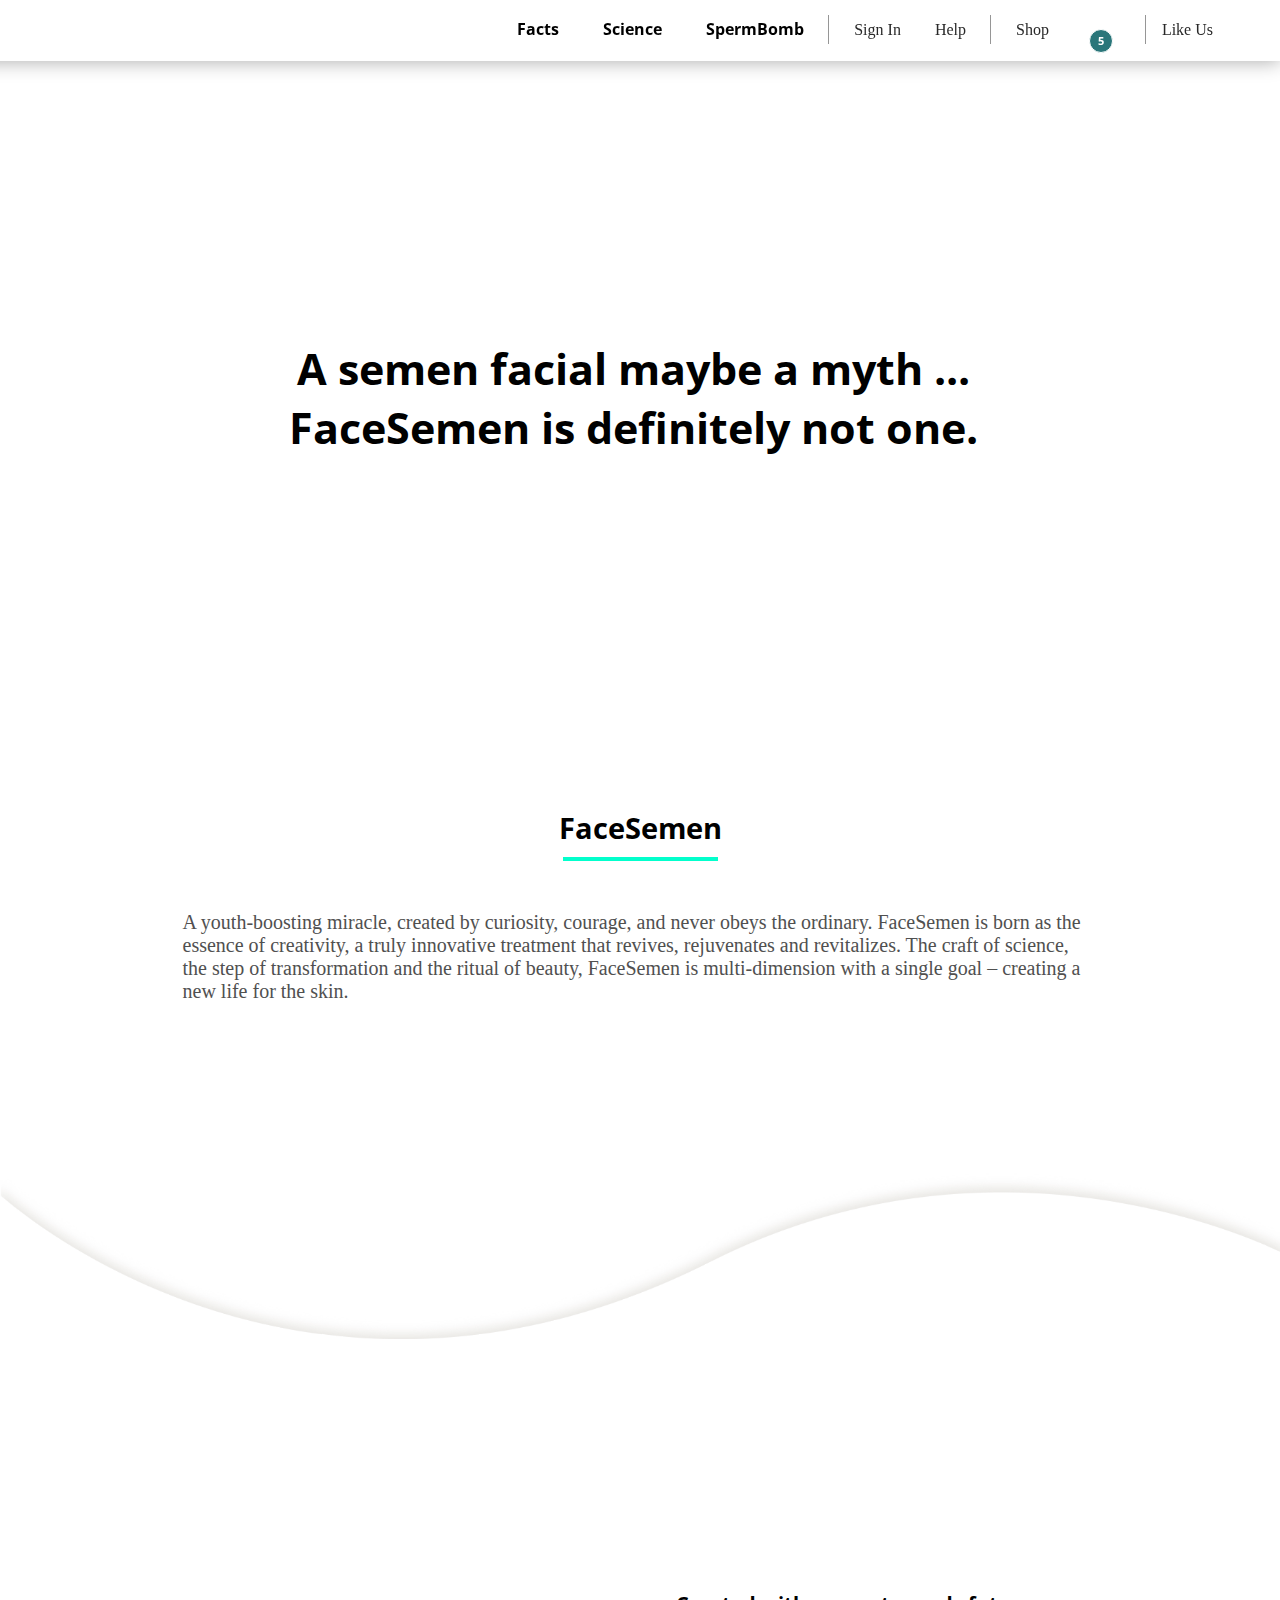
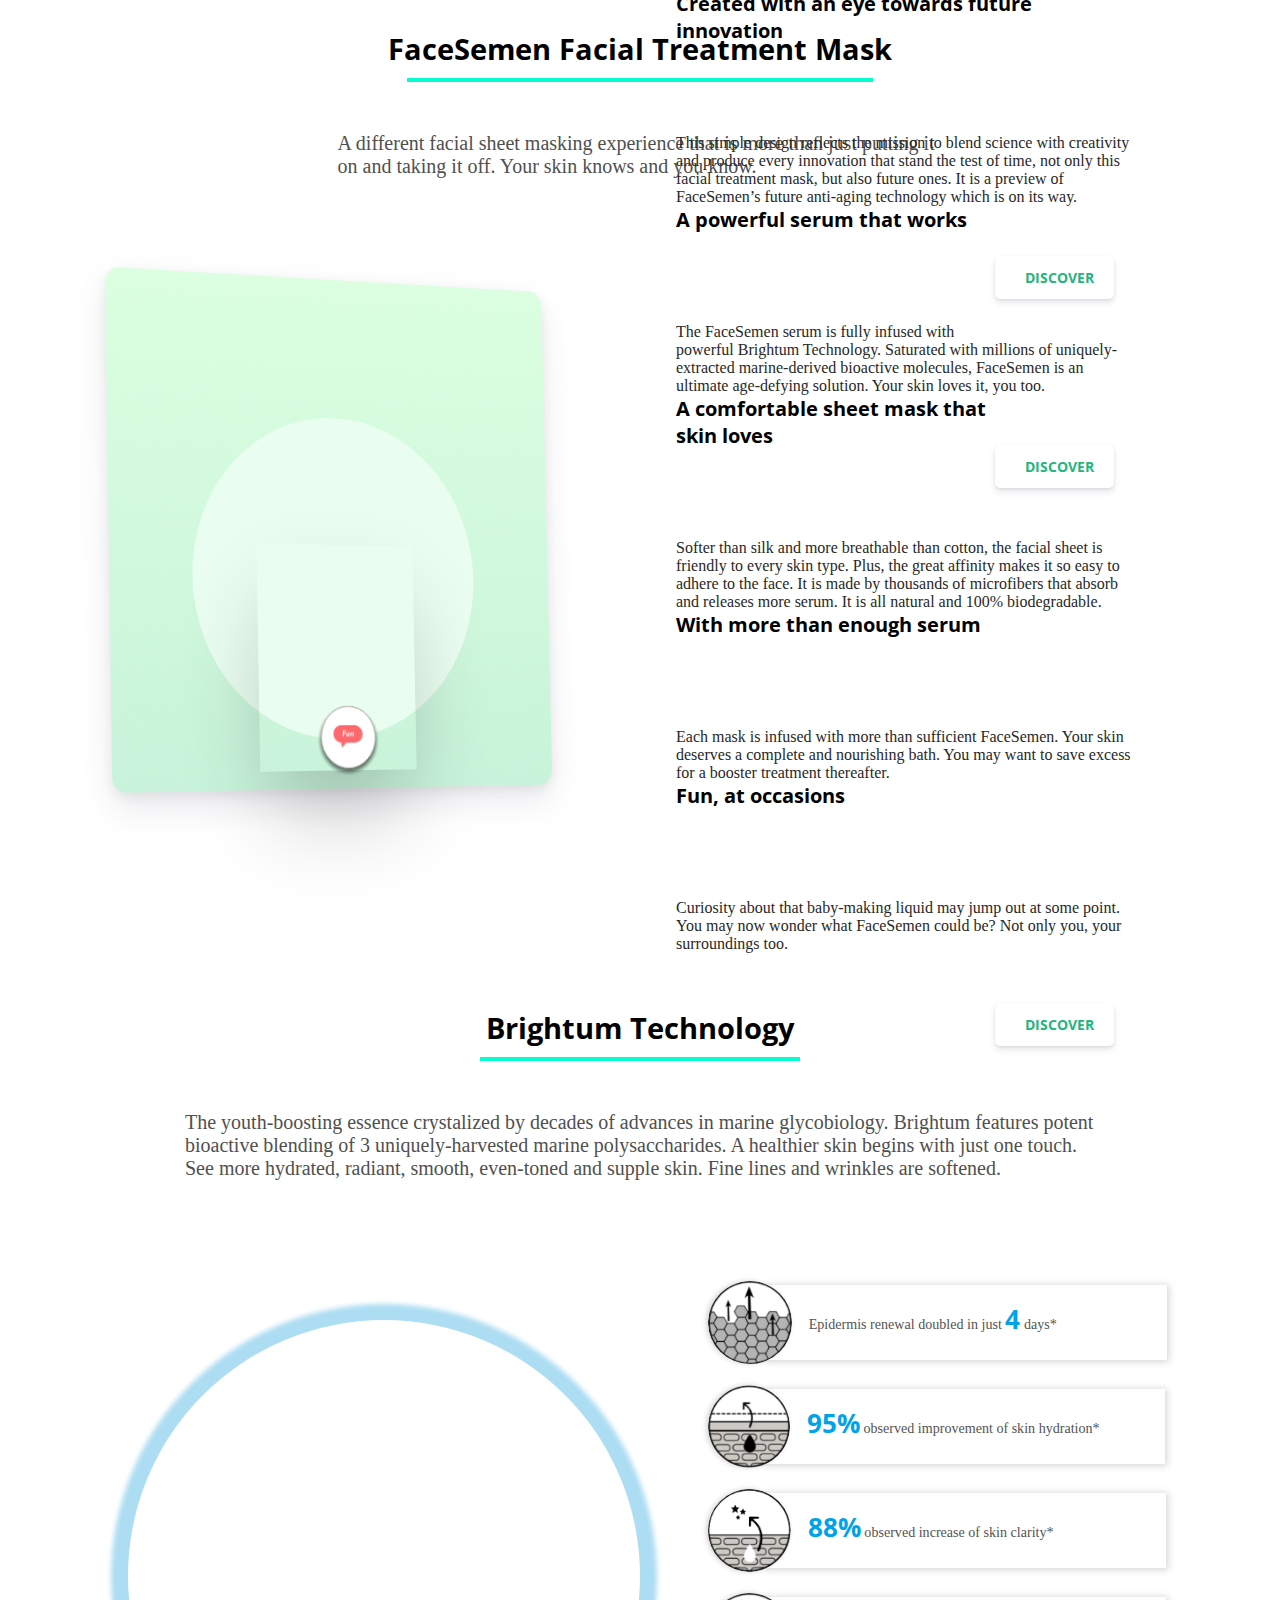
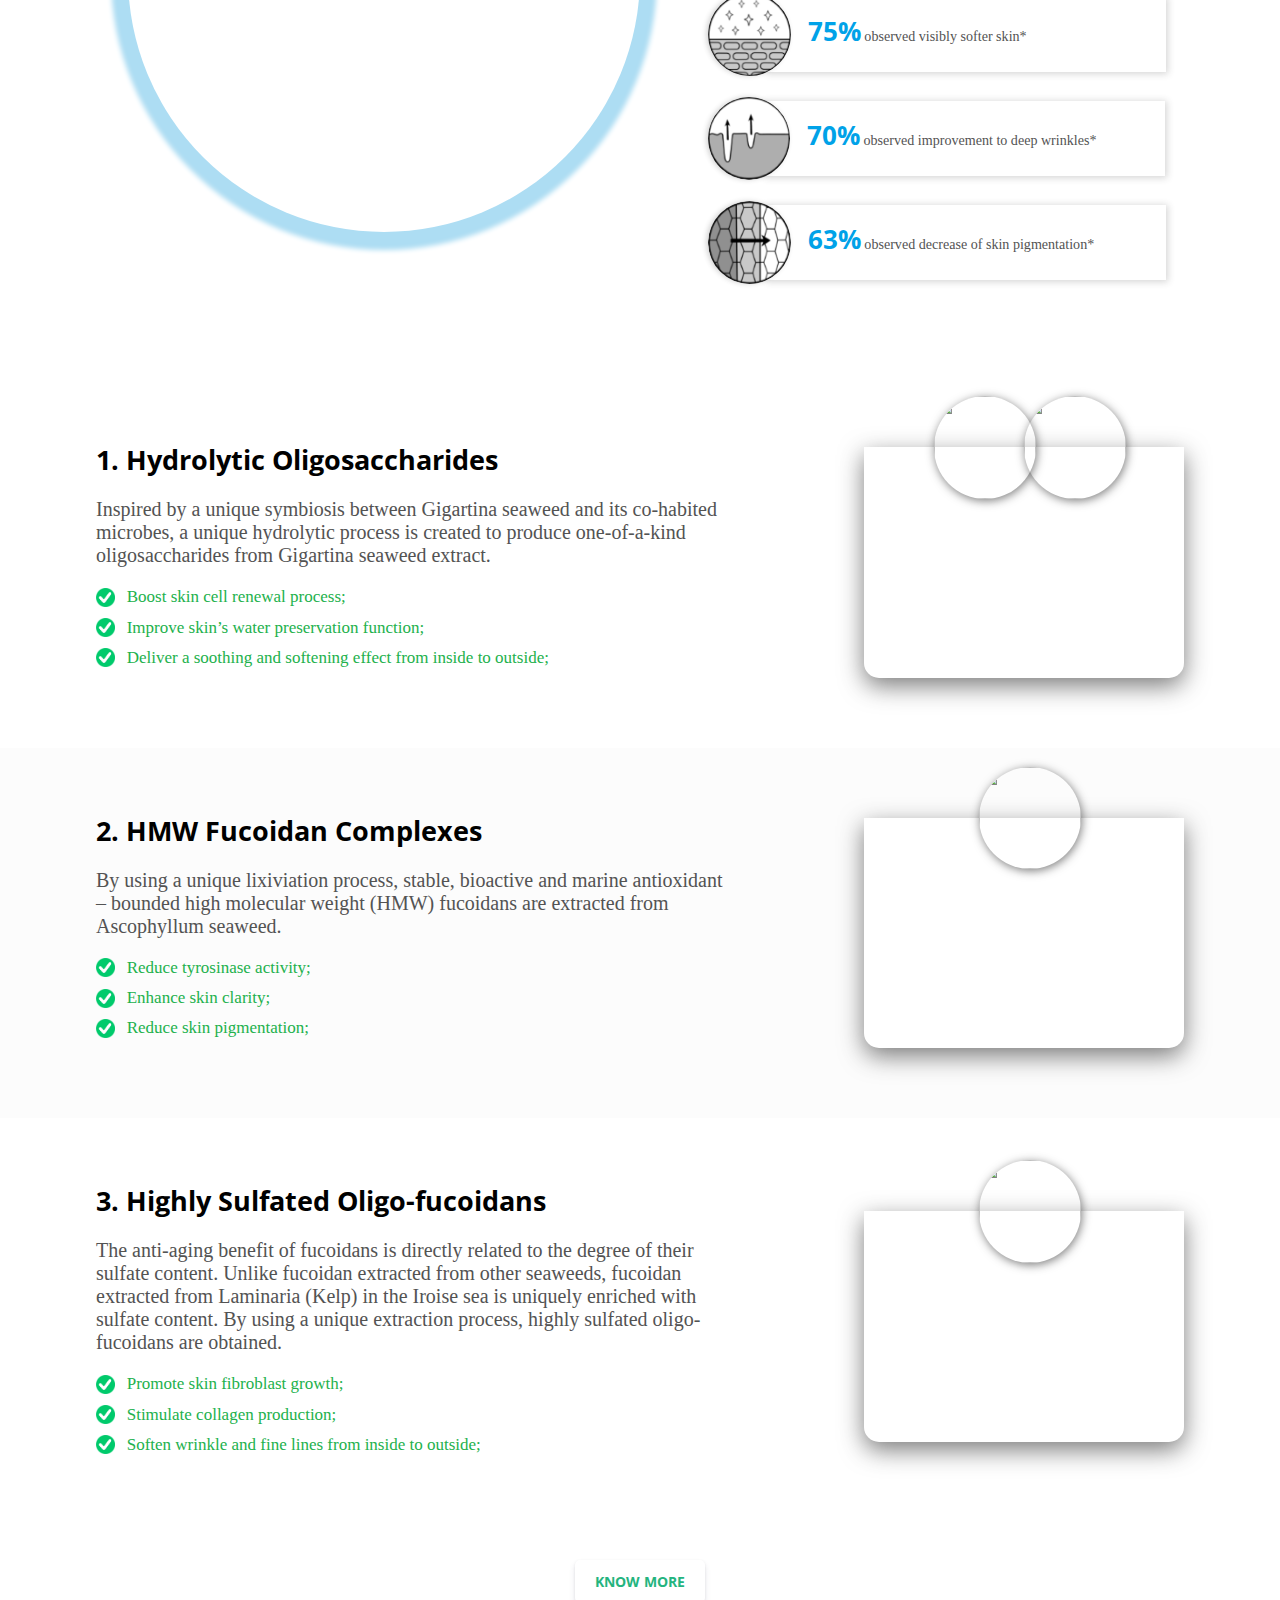
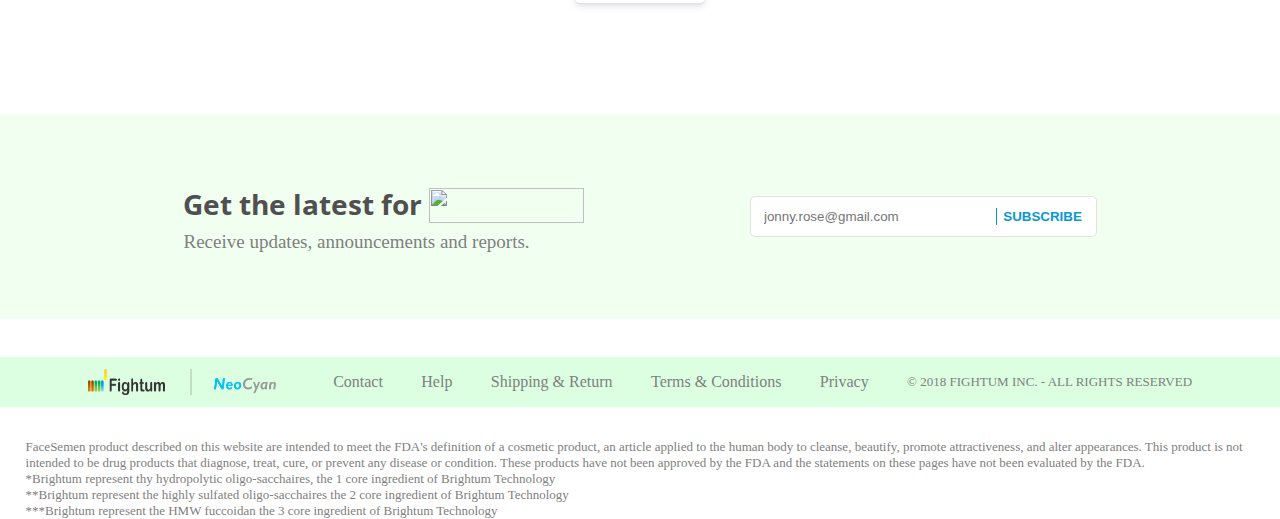
==== commit 3d3bb901: "display flex" ====
--- a/index.html
+++ b/index.html
@@ -203,7 +203,8 @@
                             src="img/7info.png"><span><p><em>63%</em> observed decrease of skin pigmentation*</p></span>
                     </div>
                 </div>
-                <div style="width: 50vw">
+                <div style="width: 50vw;    display: flex;
+    justify-content: center;">
                 <div class="videocontainer">
                     <video class="videos" loop autoplay>
                         <source src="img/videos.mov" type='video/ogg; codecs="theora, vorbis"'>
